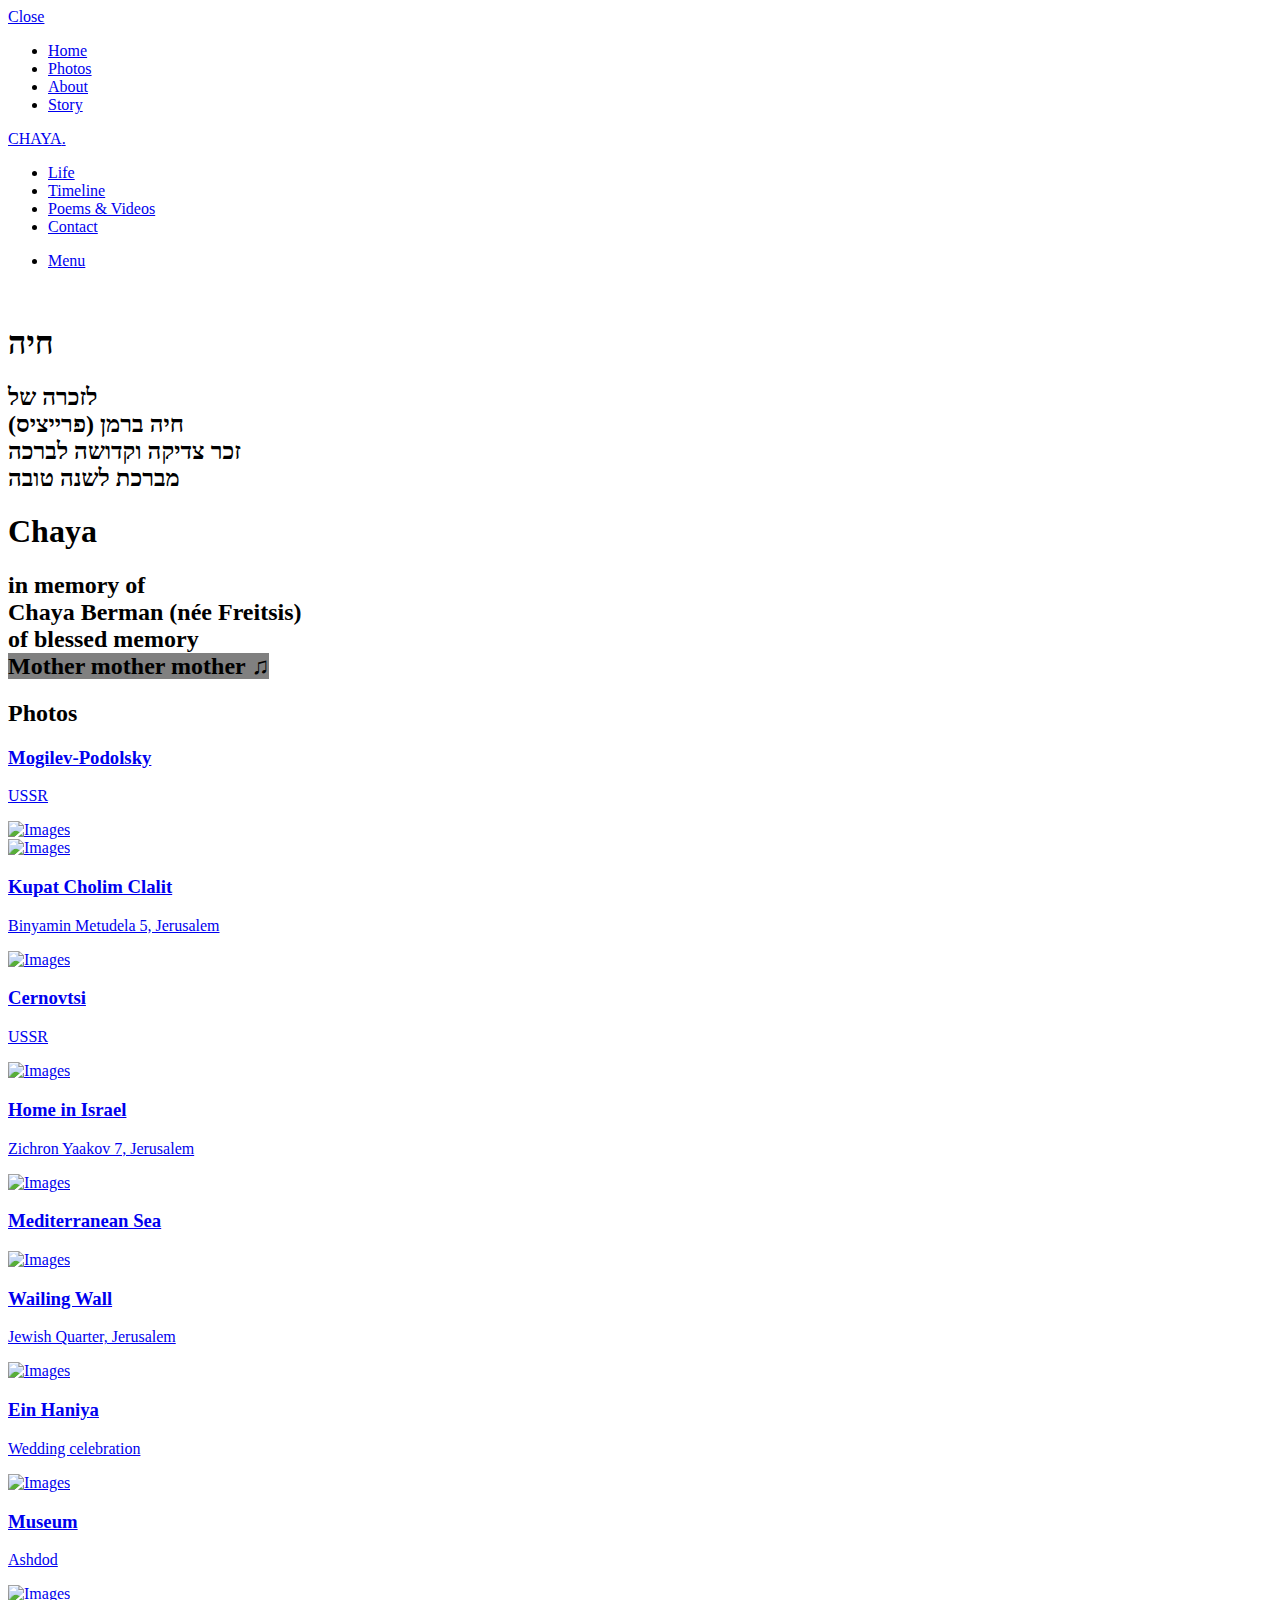
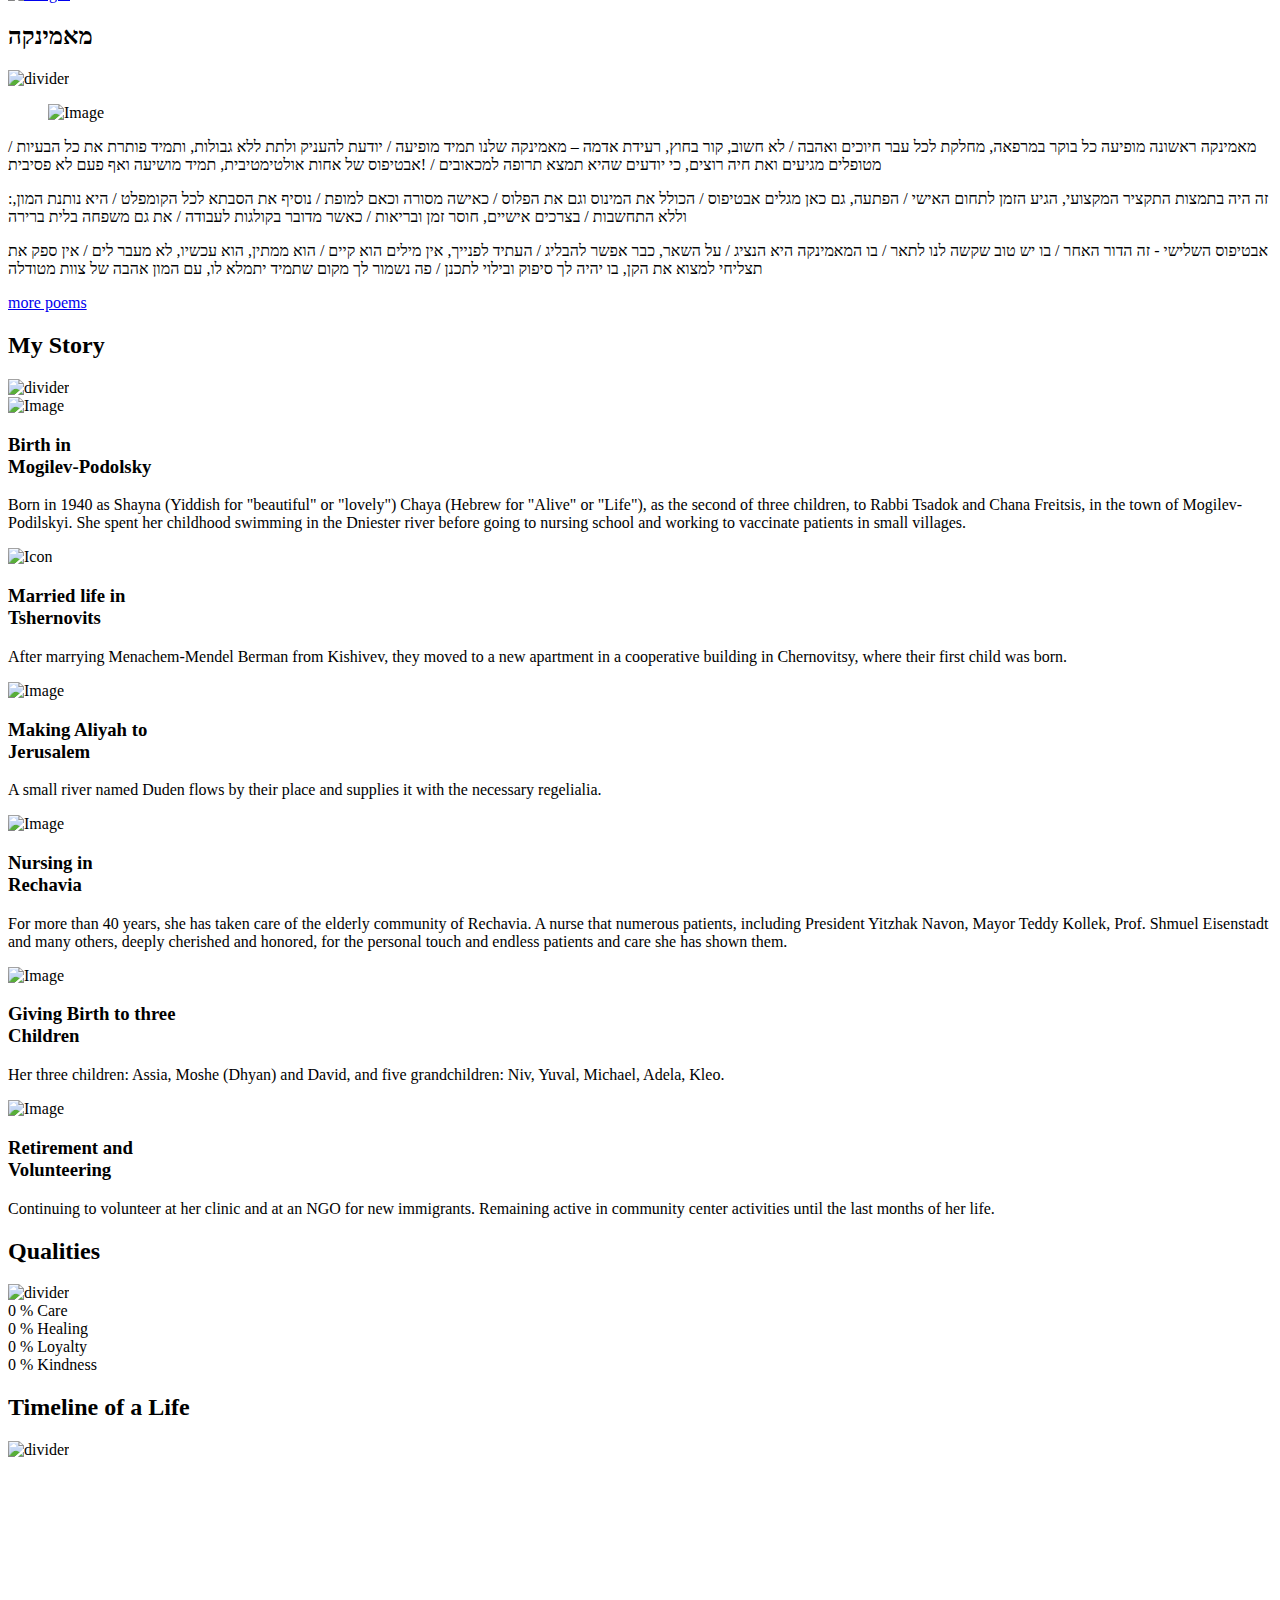
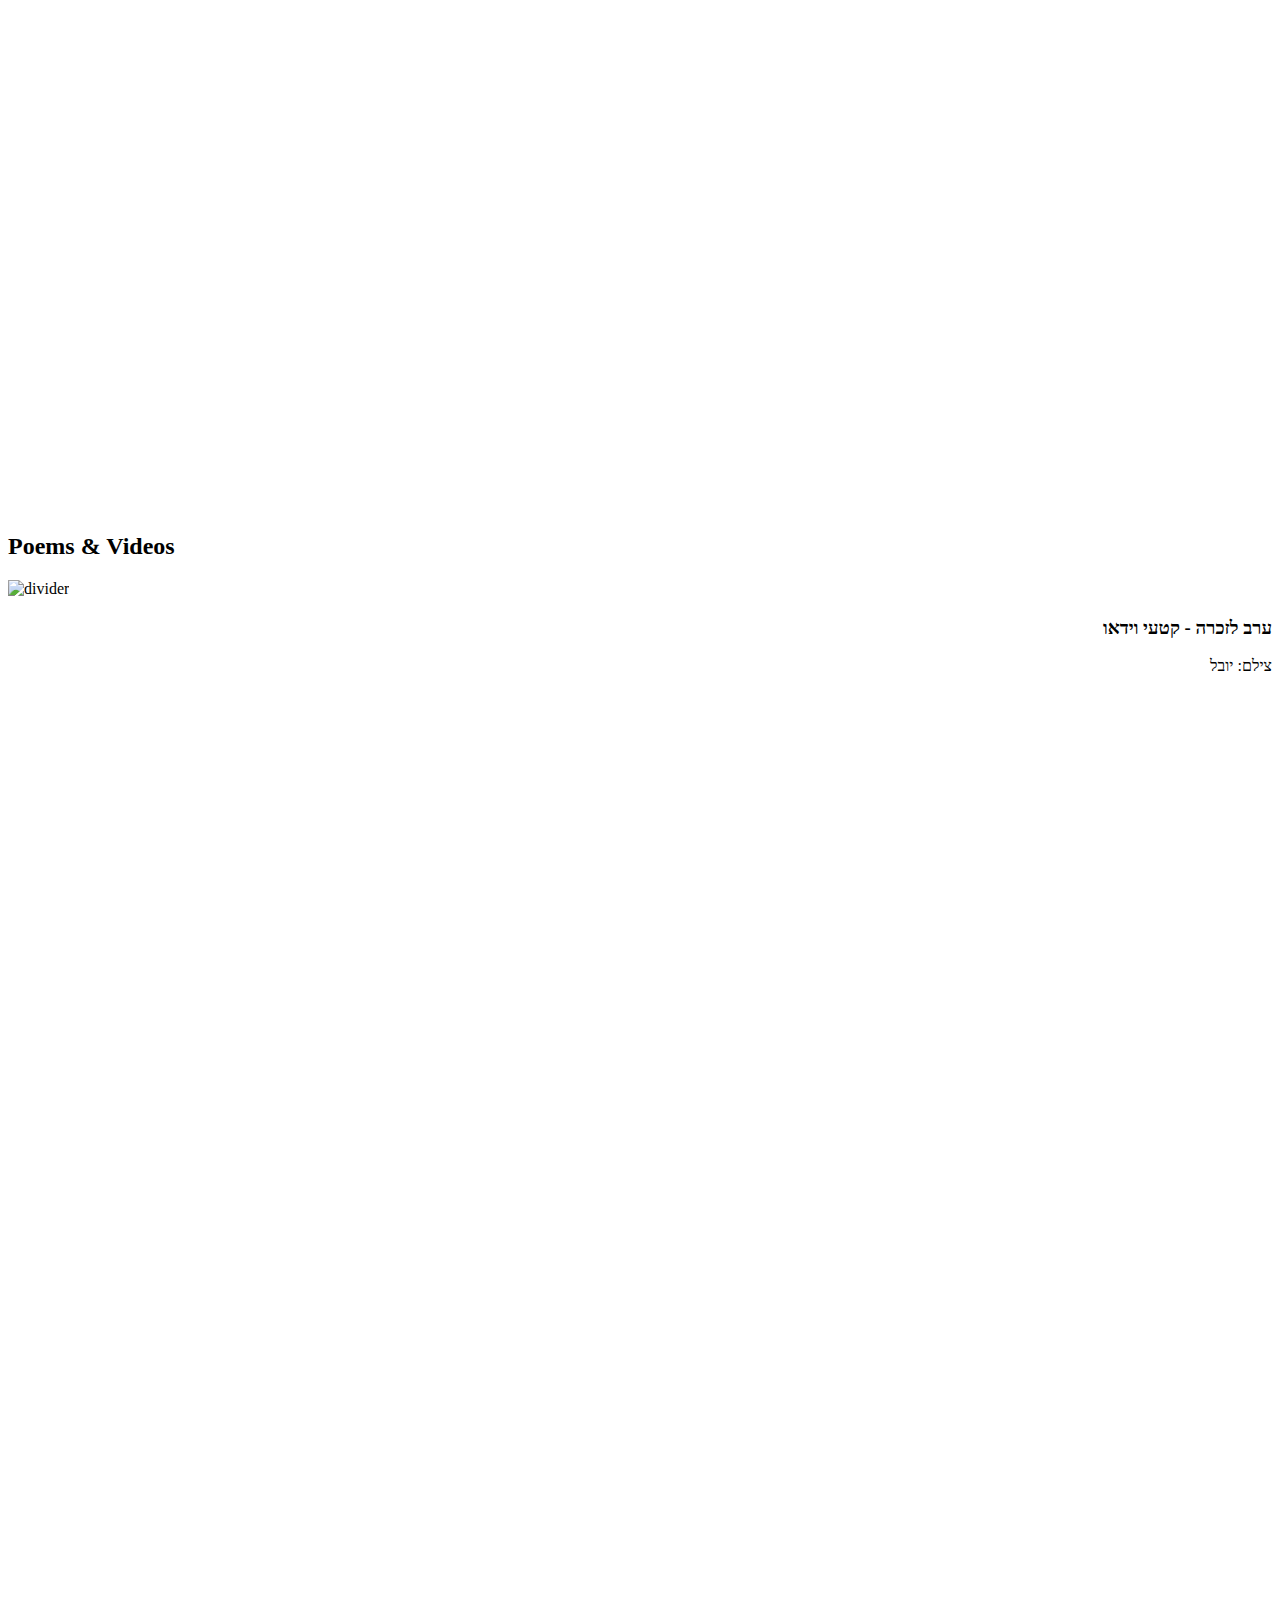
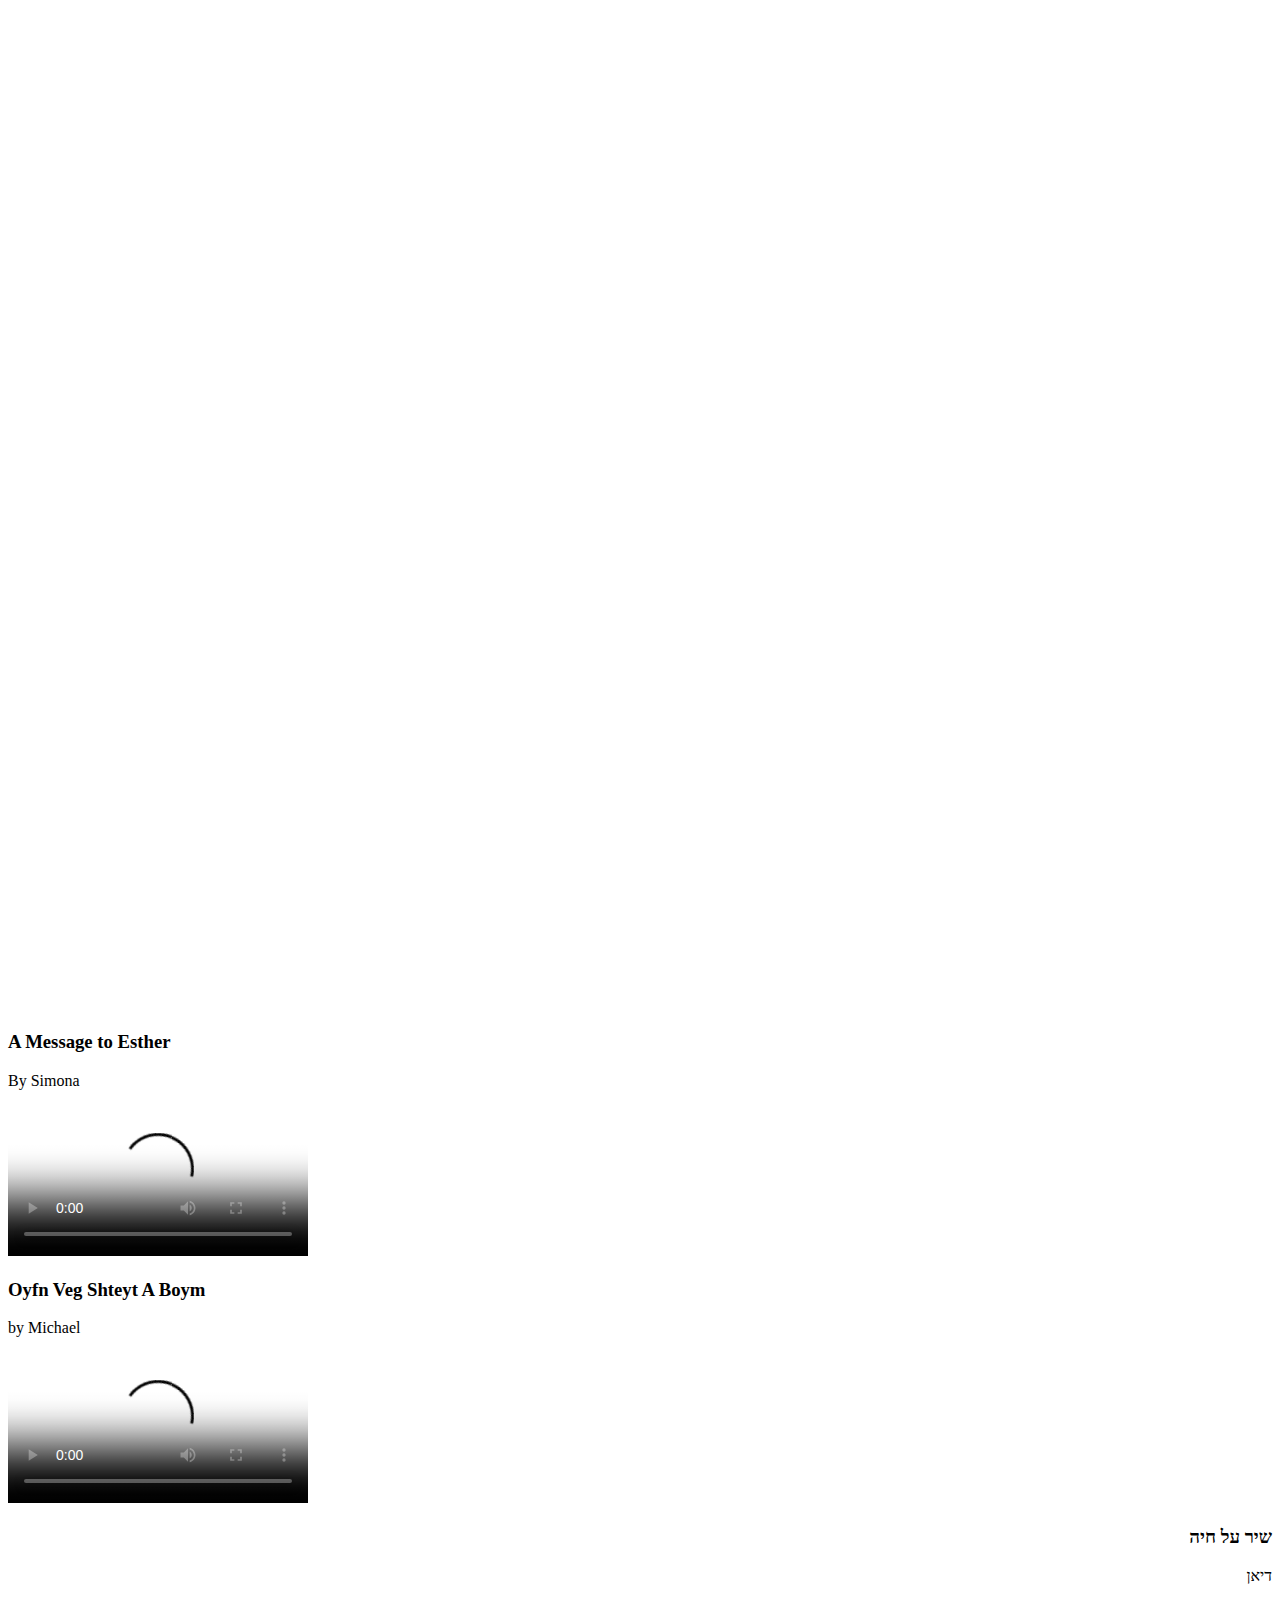
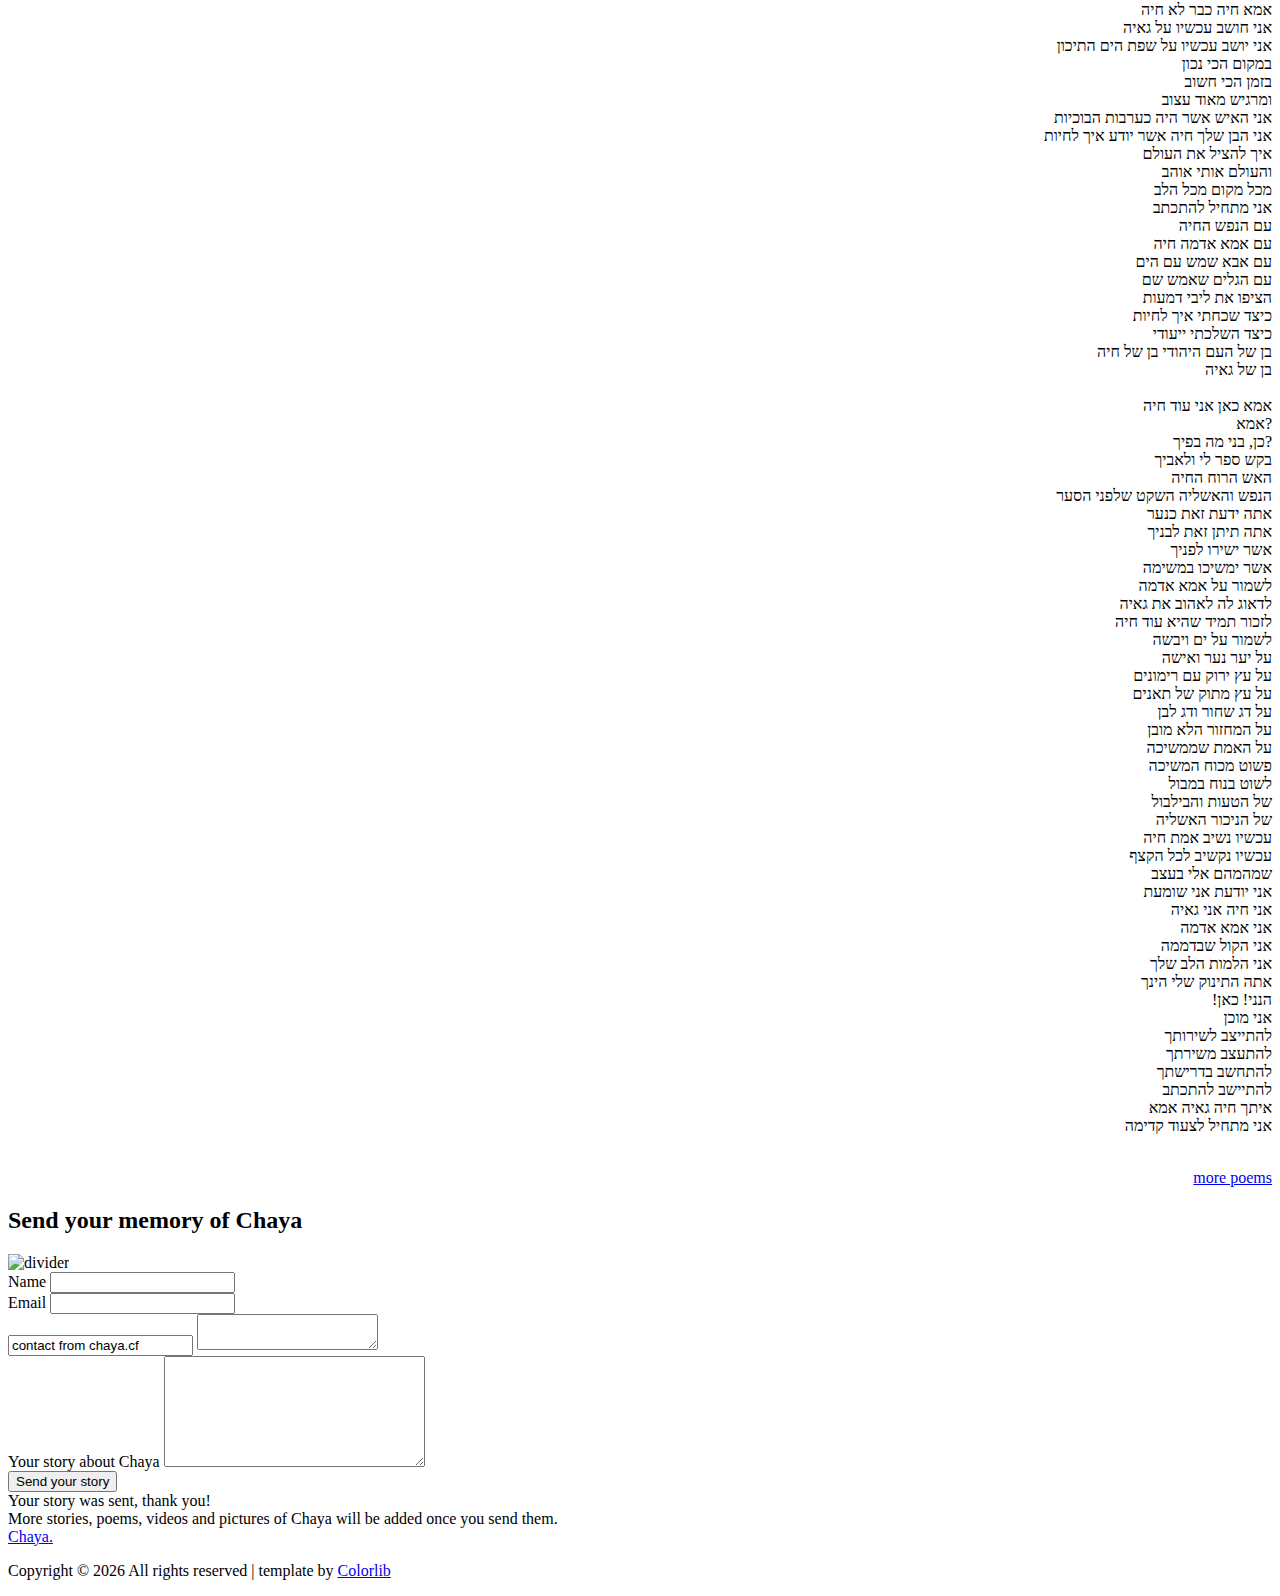
==== index.html @ 234d4832 "upload index" ====
<!doctype html>
<html lang="en">
  <head>
    <title>Chaya Berman (née Freitsis) of blessed memory</title>
    <meta charset="utf-8">
    <meta name="viewport" content="width=device-width, initial-scale=1, shrink-to-fit=no">

    <meta name="description" content="">
    <meta name="keywords" content="html, css, javascript, jquery">
    <meta name="author" content="">

    <link rel="stylesheet" href="css/vendor/icomoon/style.css">
    <link rel="stylesheet" href="css/vendor/owl.carousel.min.css">
    <link rel="stylesheet" href="css/vendor/animate.min.css">
    <link rel="stylesheet" href="css/vendor/aos.css">
    <link rel="stylesheet" href="css/vendor/bootstrap.min.css">
    <link rel="stylesheet" href="css/vendor/jquery.fancybox.min.css">
    

    <!-- Theme Style -->
    <link rel="stylesheet" href="css/style.css">
    <link href='https://cdn.knightlab.com/libs/soundcite/latest/css/player.css' rel='stylesheet' type='text/css'><script type='text/javascript' src='https://cdn.knightlab.com/libs/soundcite/latest/js/soundcite.min.js'></script>
  </head>
  <body data-spy="scroll" data-target=".site-nav-target" data-offset="200">

    <nav class="unslate_co--site-mobile-menu">
      <div class="close-wrap d-flex">
        <a href="#" class="d-flex ml-auto js-menu-toggle">
          <span class="close-label">Close</span>
          <div class="close-times">
            <span class="bar1"></span>
            <span class="bar2"></span>
          </div>
        </a>
      </div>
      <div class="site-mobile-inner"></div>
    </nav>


    <div class="unslate_co--site-wrap">

      <div class="unslate_co--site-inner">

        <div class="lines-wrap">
          <div class="lines-inner">
            <div class="lines"></div>
          </div>
        </div>
        <!-- END lines -->
      
      <nav class="unslate_co--site-nav site-nav-target">

        <div class="container">
        
          <div class="row align-items-center justify-content-between text-left">
            <div class="col-md-5 text-right">
              <ul class="site-nav-ul js-clone-nav text-left d-none d-lg-inline-block">
                <li class="has-children">
                  <a href="#home-section" class="nav-link">Home</a>
                  <!--<ul class="dropdown">
                    <li>
                      <a href="index.html">Hero Image BG</a>
                    </li>
                    <li>
                      <a href="index-video.html">Video BG</a>
                    </li>
                    <li>
                      <a href="index-hero-slider.html">Hero Slider</a>
                    </li>
                    <li>
                      <a href="index-sidebar-menu.html">Sidebar Menu</a>
                    </li>
                    <li>
                      <a href="index-right-menu.html">Right Menu</a>
                    </li>
                  </ul>-->
                </li>
                <li><a href="#portfolio-section" class="nav-link">Photos</a></li>
                <li><a href="#about-section" class="nav-link">About</a></li>
                <li><a href="#services-section" class="nav-link">Story</a></li>
              </ul>
            </div>
            <div class="site-logo pos-absolute">
              <a href="index.html" class="unslate_co--site-logo">CHAYA<span>.</span></a>
            </div>
            <div class="col-md-5 text-right text-lg-left">
              <ul class="site-nav-ul js-clone-nav text-left d-none d-lg-inline-block">
                <li><a href="#skills-section" class="nav-link">Life</a></li>
                <li><a href="#timeline-section" class="nav-link">Timeline</a></li>
                <li><a href="#journal-section" class="nav-link">Poems & Videos</a></li>
                <li><a href="#contact-section" class="nav-link">Contact</a></li>
              </ul>

              <ul class="site-nav-ul-none-onepage text-right d-inline-block d-lg-none">
                <li><a href="#" class="js-menu-toggle">Menu</a></li>
              </ul>

            </div>
          </div>
        </div>

      </nav>
      <!-- END nav -->

      <div class="cover-v1 jarallax" style="background-image: url('images/cover_bg_2.jpg');" id="home-section">
        <div class="container">
          <div class="row align-items-center">  
            <div class="col-md-7 mx-auto text-center">
              <br>
              <h1 class="heading gsap-reveal-hero">חיה</h1>
              <h2 class="subheading gsap-reveal-hero">לזכרה של<br>חיה ברמן (פרייציס)<br>זכר צדיקה וקדושה לברכה<br><span class="soundcite" data-url="https://chaya.cf/greeting.mp3" data-start="4000" data-end="9000" data-plays="1">מברכת לשנה טובה</span></h2>		    
              <h1 class="heading gsap-reveal-hero">Chaya</h1>
              <h2 class="subheading gsap-reveal-hero">in memory of<br>Chaya Berman (née Freitsis)<br>of blessed memory<br><span class="soundcite" data-url="https://chaya.cf/mother.mp3" data-start="135000" data-end="276000" data-plays="1" style="background: grey;">Mother mother mother ♫</span></h2>
            </div>
          </div>
        </div>


        <!-- <a href="#portfolio-section" class="mouse-wrap smoothscroll">
          <span class="mouse">
            <span class="scroll"></span>
          </span>
          <span class="mouse-label">Scroll</span>
        </a> -->

      </div>
      <!-- END .cover-v1 -->


      <div class="unslate_co--section" id="portfolio-section">
        <div class="container">
          
          
          <div class="relative"><div class="loader-portfolio-wrap"><div class="loader-portfolio"></div></div> </div>
          <div id="portfolio-single-holder"></div>

          <div class="portfolio-wrapper">

            <div class="d-flex align-items-center mb-4 gsap-reveal gsap-reveal-filter">
              <h2 class="mr-auto heading-h2"><span class="gsap-reveal">Photos</span></h2>

              <!-- <a href="#" class="text-white js-filter d-inline-block d-lg-none">Filter</a>
              
              <div class="filter-wrap">
                <div class="filter ml-auto" id="filters">
                  <a href="#" class="active" data-filter="*">All</a>
                  <a href="#" data-filter=".web">Web</a>
                  <a href="#" data-filter=".branding">Branding</a>
                  <a href="#" data-filter=".illustration">Illustration</a>
                  <a href="#" data-filter=".packaging">Packaging</a>
                </div>
              </div> -->
            </div>


            
            <div id="posts" class="row gutter-isotope-item">
              <div class="item web branding col-sm-6 col-md-6 col-lg-4 isotope-mb-2">
                <a href="images/work_1_md.jpg" class="portfolio-item isotope-item gsap-reveal-img" data-fancybox="gallery" data-caption="Birthplace on the Dniester river">
                    <div class="overlay">
                      <span class="wrap-icon icon-link2"></span>
                      <div class="portfolio-item-content">
                        <h3>Mogilev-Podolsky</h3>
                        <p>USSR</p>
                      </div>
                    </div>
                    <img src="images/work_1_md.jpg" class="lazyload  img-fluid" alt="Images" />
                  </a>
              </div>
              <div class="item branding packaging illustration col-sm-6 col-md-6 col-lg-4 isotope-mb-2 ">
                <!--<a href="images/work_2_md.jpg" class="portfolio-item isotope-item gsap-reveal-img" data-fancybox="gallery" data-caption="Home for 50 years">-->
		<a href="images/memorial.jpg" class="portfolio-item isotope-item gsap-reveal-img" data-fancybox="gallery" data-caption="ערב לזכרה">	
                    <div class="overlay">
                      <span class="wrap-icon icon-link2"></span>
                      <!--<div class="portfolio-item-content">
                        <h3>Jerusalem</h3>
                        <p>Israel</p>
                      </div>-->
                    </div>
                    <!--<img src="images/work_2_md.jpg" class="lazyload  img-fluid" alt="Images" />-->
		   <img src="images/memorial.jpg" class="lazyload  img-fluid" alt="Images" />	
                  </a>
              </div>

              <div class="item branding packaging col-sm-6 col-md-6 col-lg-4 isotope-mb-2">
                <a href="images/work_3_md.jpg" class="portfolio-item isotope-item gsap-reveal-img" data-fancybox="gallery" data-caption="Workplace of 40 years">
                    <div class="overlay">
                      <span class="wrap-icon icon-link2"></span>
                      <div class="portfolio-item-content">
                        <h3>Kupat Cholim Clalit</h3>
                        <p>Binyamin Metudela 5, Jerusalem</p>
                      </div>
                    </div>
                    <img src="images/work_3_md.jpg" class="lazyload  img-fluid" alt="Images" />
                  </a>
              </div>

              <div class="item web packaging col-sm-6 col-md-6 col-lg-4 isotope-mb-2">

                <a href="images/work_4_full.jpg" class="portfolio-item isotope-item gsap-reveal-img" data-fancybox="gallery" data-caption="Today in Ukraine">
                    <div class="overlay">
                      <span class="wrap-icon icon-photo2"></span>
                      <div class="portfolio-item-content">
                        <h3>Cernovtsi</h3>
                        <p>USSR</p>
                      </div>
                    </div>
                    <img src="images/work_4_full.jpg" class="lazyload  img-fluid" alt="Images" />
                  </a>

              </div>

              <div class="item illustration packaging col-sm-6 col-md-6 col-lg-4 isotope-mb-2">
                <a href="images/work_5_md.jpg" class="portfolio-item isotope-item gsap-reveal-img" data-fancybox="gallery" data-caption="Jerusalem Home">
                    <div class="overlay">
                      <span class="wrap-icon icon-photo2"></span>
                      <div class="portfolio-item-content">
                        <h3>Home in Israel</h3>
                        <p>Zichron Yaakov 7, Jerusalem</p>
                      </div>
                    </div>
                    <img src="images/work_5_md.jpg" class="lazyload  img-fluid" alt="Images" />
                  </a>
              </div>

              <div class="item web branding col-sm-6 col-md-6 col-lg-4 isotope-mb-2">
                <a href="images/work_6_md.jpg" class="portfolio-item item-portrait isotope-item gsap-reveal-img " data-fancybox="gallery" data-caption="On a boat at sea">
                    <div class="overlay">
                      <span class="wrap-icon icon-link2"></span>
                      <div class="portfolio-item-content">
                        <h3>Mediterranean Sea</h3>
                        <p></p>
                      </div>
                    </div>
                    <img src="images/work_6_md.jpg" class="lazyload  img-fluid" alt="Images" />
                  </a>
              </div>

              <div class="item branding packaging col-sm-6 col-md-6 col-lg-4 isotope-mb-2">
                <a href="images/work_7_a_md.jpg" class="portfolio-item item-portrait isotope-item gsap-reveal-img " data-fancybox="gallery" data-caption="Praying">
                    <div class="overlay">
                      <span class="wrap-icon icon-photo2"></span>
                      <div class="portfolio-item-content">
                        <h3>Wailing Wall</h3>
                        <p>Jewish Quarter, Jerusalem</p>
                      </div>
                    </div>
                    <img src="images/work_7_a_md.jpg" class="lazyload  img-fluid" alt="Images" />
                  </a>
              </div>

              <div class="item web branding col-sm-6 col-md-6 col-lg-4 isotope-mb-2">
                <a href="https://youtu.be/r1hmYWEbfSs?t=467" class="portfolio-item isotope-item gsap-reveal-img" data-fancybox="gallery" data-caption="Holy Land Caravan">
                    <div class="overlay">
                      <span class="wrap-icon icon-play_circle_filled"></span>
                      <div class="portfolio-item-content">
                        <h3>Ein Haniya</h3>
                        <p>Wedding celebration</p>
                      </div>
                    </div>
                    <img src="images/work_8_md.jpg" class="lazyload  img-fluid" alt="Images" />
                  </a>
              </div>

              <div class="item web illustration col-sm-6 col-md-6 col-lg-4 isotope-mb-2">
                <a href="images/work_9_a_md.jpg" class="portfolio-item isotope-item gsap-reveal-img" data-fancybox="gallery" data-caption="Community center trip">
                    <div class="overlay">
                      <span class="wrap-icon icon-photo2"></span>
                      <div class="portfolio-item-content">
                        <h3>Museum</h3>
                        <p>Ashdod</p>
                      </div>
                    </div>
                    <img src="images/work_9_a_md.jpg" class="lazyload  img-fluid" alt="Images" />
                  </a>
              </div>

            </div>
            
          </div>


        </div>
      </div>


      <!--<div class="unslate_co--section">
        <div class="container">
          <div class="owl-carousel logo-slider">
            <div class="logo-v1 gsap-reveal">
              <img src="images/logo-google.png" alt="Image" class="img-fluid">
            </div>
            <div class="logo-v1 gsap-reveal">
              <img src="images/logo-puma.png" alt="Image" class="img-fluid">
            </div>
            <div class="logo-v1 gsap-reveal">
              <img src="images/logo-paypal.png" alt="Image" class="img-fluid">
            </div>
            <div class="logo-v1 gsap-reveal">
              <img src="images/logo-adobe.png" alt="Image" class="img-fluid">
            </div>
          </div>
        </div>
      </div>-->


      <div class="unslate_co--section" id="about-section">
        <div class="container">
          
          <div class="section-heading-wrap text-center mb-5">
            <h2 class="heading-h2 text-center divider"><span class="gsap-reveal">מאמינקה</span></h2>
            <span class="gsap-reveal">
            <img src="images/divider.png" alt="divider" width="76">
            </span>
          </div>
          

          <div class="row mt-5 justify-content-between">
            <div class="col-lg-7 mb-5 mb-lg-0">
              <figure class="dotted-bg gsap-reveal-img ">
                <img src="images/Nurse.jpg" alt="Image" class="img-fluid">
              </figure>
            </div>
            <div class="col-lg-4 pr-lg-5">
              <!--<h3 class="mb-4 heading-h3"><span class="gsap-reveal">מאמינקה</span></h3>-->
              <p class="lead gsap-reveal">מאמינקה

ראשונה מופיעה כל בוקר במרפאה, מחלקת לכל עבר חיוכים ואהבה
/
לא חשוב, קור בחוץ, רעידת אדמה – מאמינקה שלנו תמיד מופיעה
/
יודעת להעניק ולתת ללא גבולות, ותמיד פותרת את כל הבעיות
/
מטופלים מגיעים ואת חיה רוצים, כי יודעים שהיא תמצא תרופה למכאובים
/
!אבטיפוס של אחות אולטימטיבית, תמיד מושיעה ואף פעם לא פסיבית
</p>
              <p class="mb-4 gsap-reveal">
		      
		      
		      
:זה היה בתמצות התקציר המקצועי, הגיע הזמן לתחום האישי
/
הפתעה, גם כאן מגלים אבטיפוס
/
הכולל את המינוס וגם את הפלוס
/
כאישה מסורה וכאם למופת
/
נוסיף את הסבתא לכל הקומפלט
/
היא נותנת המון, וללא התחשבות
/
בצרכים אישיים, חוסר זמן ובריאות
/
כאשר מדובר בקולגות לעבודה
/
את גם משפחה בלית ברירה
</p>
              <p class="mb-4 gsap-reveal">

אבטיפוס השלישי - זה הדור האחר
/
בו יש טוב שקשה לנו לתאר
/
בו המאמינקה היא הנציג
/
על השאר, כבר אפשר להבליג
/
העתיד לפנייך, אין מילים הוא קיים
/
הוא ממתין, הוא עכשיו, לא מעבר לים
/
אין ספק את תצליחי למצוא את הקן, בו יהיה לך סיפוק ובילוי לתכנן
/		      
פה נשמור לך מקום שתמיד יתמלא לו, עם המון אהבה של צוות מטודלה</p>		    
              <p class="gsap-reveal"><a href="#journal-section" class="btn btn-outline-pill btn-custom-light">more poems</a></p>
            </div>
          </div>
        </div>
      </div>

      <div class="unslate_co--section" id="services-section">
        <div class="container">

          <div class="section-heading-wrap text-center mb-5">
            <h2 class="heading-h2 text-center divider"><span class="gsap-reveal">My Story</span></h2>
            <span class="gsap-reveal"><img src="images/divider.png" alt="divider" width="76"></span>
          </div>

          <div class="row gutter-v3">
            <div class="col-md-6 col-lg-4 mb-4">
              <div class="feature-v1" data-aos="fade-up" data-aos-delay="0">
                <div class="wrap-icon mb-3">
                  <img src="images/svg/001-options.svg" alt="Image" width="45">
                </div>
                <h3>Birth in <br> Mogilev-Podolsky</h3>
                <p>Born in 1940 as Shayna (Yiddish for "beautiful" or "lovely") Chaya (Hebrew for "Alive" or "Life"), as the second of three children, to Rabbi Tsadok and Chana Freitsis, in the town of Mogilev-Podilskyi. She spent her childhood swimming in the Dniester river before going to nursing school and working to vaccinate patients in small villages.</p>
              </div> 
            </div>
            <div class="col-md-6 col-lg-4 mb-4">
              <div class="feature-v1" data-aos="fade-up" data-aos-delay="100">
                <div class="wrap-icon mb-3">
                  <img src="images/svg/002-chat.svg" alt="Icon" width="45">
                </div>
                <h3>Married life in <br> Tshernovits</h3>
                <p>After marrying Menachem-Mendel Berman from Kishivev, they moved to a new apartment in a cooperative building in Chernovitsy, where their first child was born.</p>
              </div> 
            </div>
            <div class="col-md-6 col-lg-4 mb-4">
              <div class="feature-v1" data-aos="fade-up" data-aos-delay="200">
                <div class="wrap-icon mb-3">
                  <img src="images/svg/003-contact-book.svg" alt="Image" class="img-fluid" width="45">
                </div>
                <h3>Making Aliyah to <br> Jerusalem</h3>
                <p>A small river named Duden flows by their place and supplies it with the necessary regelialia. </p>
              </div> 
            </div>

            <div class="col-md-6 col-lg-4 mb-4">
              <div class="feature-v1" data-aos="fade-up" data-aos-delay="0">
                <div class="wrap-icon mb-3">
                  <img src="images/svg/004-percentage.svg" alt="Image" width="45">
                </div>
                <h3>Nursing in <br> Rechavia</h3>
                <p>For more than 40 years, she has taken care of the elderly community of Rechavia. A nurse that numerous patients, including President Yitzhak Navon, Mayor Teddy Kollek, Prof. Shmuel Eisenstadt and many others, deeply cherished and honored, for the personal touch and endless patients and care she has shown them.</p>
              </div> 
            </div>
            <div class="col-md-6 col-lg-4 mb-4">
              <div class="feature-v1" data-aos="fade-up" data-aos-delay="100">
                <div class="wrap-icon mb-3">
                  <img src="images/svg/006-goal.svg" alt="Image" width="45">
                </div>
                <h3>Giving Birth to three <br> Children</h3>
                <p>Her three children: Assia, Moshe (Dhyan) and David, and five grandchildren: Niv, Yuval, Michael, Adela, Kleo.</p>
              </div> 
            </div>
            <div class="col-md-6 col-lg-4 mb-4">
              <div class="feature-v1" data-aos="fade-up" data-aos-delay="200">
                <div class="wrap-icon mb-3">
                  <img src="images/svg/005-line-chart.svg" alt="Image" width="45">
                </div>
                <h3>Retirement and <br> Volunteering</h3>
                <p>Continuing to volunteer at her clinic and at an NGO for new immigrants. Remaining active in community center activities until the last months of her life.</p>
              </div> 
            </div>

          </div>
        </div>
      </div>

      <div class="unslate_co--section section-counter" id="skills-section">
        <div class="container">
          <div class="section-heading-wrap text-center mb-5">
            <h2 class="heading-h2 text-center divider"><span class="gsap-reveal">Qualities</span></h2>
            <span class="gsap-reveal"><img src="images/divider.png" alt="divider" width="76"></span>
          </div>


          <div class="row pt-5">
            <div class="col-6 col-sm-6 mb-5 mb-lg-0 col-md-6 col-lg-3" data-aos="fade-up" data-aos-delay="0">
              <div class="counter-v1 text-center">
                <span class="number-wrap">
                  <span class="number number-counter" data-number="100">0</span>
                  <span class="append-text">%</span>
                </span>
                <span class="counter-label">Care</span>
              </div>
            </div>
            <div class="col-6 col-sm-6 mb-5 mb-lg-0 col-md-6 col-lg-3" data-aos="fade-up" data-aos-delay="100">
              <div class="counter-v1 text-center">
                <span class="number-wrap">
                  <span class="number number-counter" data-number="100">0</span>
                  <span class="append-text">%</span>
                </span>
                <span class="counter-label">Healing</span>
              </div>
            </div>
            <div class="col-6 col-sm-6 mb-5 mb-lg-0 col-md-6 col-lg-3" data-aos="fade-up" data-aos-delay="200">
              <div class="counter-v1 text-center">
                <span class="number-wrap">
                  <span class="number number-counter" data-number="100">0</span>
                  <span class="append-text">%</span>
                </span>
                <span class="counter-label">Loyalty</span>
              </div>
            </div>
            <div class="col-6 col-sm-6 mb-5 mb-lg-0 col-md-6 col-lg-3" data-aos="fade-up" data-aos-delay="300">
              <div class="counter-v1 text-center">
                <span class="number-wrap">
                  <span class="number number-counter" data-number="100">0</span>
                  <span class="append-text">%</span>
                </span>
                <span class="counter-label">Kindness</span>
              </div>
            </div>
          </div>
        </div>
      </div>
      <!-- END .counter -->

      <div class="unslate_co--section" id="timeline-section">
        <div class="container">
          <div class="section-heading-wrap text-center mb-5">
            <h2 class="heading-h2 text-center divider"><span class="gsap-reveal">Timeline of a Life</span></h2>
            <span class="gsap-reveal"><img src="images/divider.png" alt="divider" width="76"></span>
          </div>
        </div>
	      
	<iframe src='https://cdn.knightlab.com/libs/timeline3/latest/embed/index.html?source=1MFOfGdXVZecpk05MnkzFBOx_5VRBQZIUIR66-EOMUOU&font=Dancing-Ledger&lang=en&hash_bookmark=true&initial_zoom=0&height=650' width='100%' height='650' webkitallowfullscreen mozallowfullscreen allowfullscreen frameborder='0'></iframe>      
	      
<!--
        <div class="owl-carousel testimonial-slider" data-aos="fade-up">
          <div>
            <div class="testimonial-v1">
              <div class="testimonial-inner-bg">
                <span class="quote">&ldquo;</span>
                <blockquote>
                  Far far away, behind the word mountains, far from the countries Vokalia and Consonantia, there live the blind texts. Separated they live in Bookmarksgrove right at the coast of the Semantics, a large language ocean. A small river named Duden flows by their place and supplies it with the necessary regelialia. It is a paradisematic country, in which roasted parts of sentences fly into your mouth.
                </blockquote>
              </div>
              
              <div class="testimonial-author-info">
                <img src="images/person_man_1.jpg" alt="Image">
                <h3>Eric Ingram</h3>
                <span class="d-block position">Product Designer @facebook</span>
              </div>

            </div>
          </div>
          <div>
            <div class="testimonial-v1">
              <div class="testimonial-inner-bg">
                <span class="quote">&ldquo;</span>
                <blockquote>
                  Far far away, behind the word mountains, far from the countries Vokalia and Consonantia, there live the blind texts. Separated they live in Bookmarksgrove right at the coast of the Semantics, a large language ocean. A small river named Duden flows by their place and supplies it with the necessary regelialia. It is a paradisematic country, in which roasted parts of sentences fly into your mouth.
                </blockquote>
              </div>
              
              <div class="testimonial-author-info">
                <img src="images/person_man_2.jpg" alt="Image">
                <h3>Ryan Mullins</h3>
                <span class="d-block position">Product Designer @Shopify</span>
              </div>

            </div>
          </div>
          <div>
            <div class="testimonial-v1">
              <div class="testimonial-inner-bg">
                <span class="quote">&ldquo;</span>
                <blockquote>
                  Far far away, behind the word mountains, far from the countries Vokalia and Consonantia, there live the blind texts. Separated they live in Bookmarksgrove right at the coast of the Semantics, a large language ocean. A small river named Duden flows by their place and supplies it with the necessary regelialia. It is a paradisematic country, in which roasted parts of sentences fly into your mouth.
                </blockquote>
              </div>
              
              <div class="testimonial-author-info">
                <img src="images/person_woman_1.jpg" alt="Image">
                <h3>Erica Miller</h3>
                <span class="d-block position">Product Designer @Twitter</span>
              </div>

            </div>
          </div>
        </div>
-->
      </div>
      <!-- END testimonial -->

      <div class="unslate_co--section" id="journal-section">
        <div class="container">
          <div class="section-heading-wrap text-center mb-5">
            <h2 class="heading-h2 text-center divider"><span class="gsap-reveal">Poems & Videos</span></h2>
            <span class="gsap-reveal"><img src="images/divider.png" alt="divider" width="76"></span>
          </div>

		<div class="container">
			<div class="overlay" style="text-align: right;">
				<div class="portfolio-item-content">
            		<h3 style="/* text-align: right; */">ערב לזכרה - קטעי וידאו</h3>
        	        <p class="post-meta">צילם: יובל </p>
    			</div>
	        </div>
			<div class="wistia_responsive_padding" style="padding:56.25% 0 0 0;position:relative;"><div class="wistia_responsive_wrapper" style="height:100%;left:0;position:absolute;top:0;width:100%;"><iframe src="https://fast.wistia.net/embed/iframe/u069opfcor?videoFoam=true" title="ערב לזכרה Video" allow="autoplay; fullscreen" allowtransparency="true" frameborder="0" scrolling="no" class="wistia_embed" name="wistia_embed" msallowfullscreen width="100%" height="100%"></iframe></div></div>
			<script src="https://fast.wistia.net/assets/external/E-v1.js" async></script>
			<br>
			<div class="wistia_responsive_padding" style="padding:56.25% 0 0 0;position:relative;"><div class="wistia_responsive_wrapper" style="height:100%;left:0;position:absolute;top:0;width:100%;"><iframe src="https://fast.wistia.net/embed/iframe/kxe2aot9ir?videoFoam=true" title="VID20230117195205 Video" allow="autoplay; fullscreen" allowtransparency="true" frameborder="0" scrolling="no" class="wistia_embed" name="wistia_embed" msallowfullscreen width="100%" height="100%"></iframe></div></div>
<script src="https://fast.wistia.net/assets/external/E-v1.js" async></script>
			<br>
			<div class="wistia_responsive_padding" style="padding:56.25% 0 0 0;position:relative;"><div class="wistia_responsive_wrapper" style="height:100%;left:0;position:absolute;top:0;width:100%;"><iframe src="https://fast.wistia.net/embed/iframe/dc1jd0h8m4?videoFoam=true" title="VID20230117202230 Video" allow="autoplay; fullscreen" allowtransparency="true" frameborder="0" scrolling="no" class="wistia_embed" name="wistia_embed" msallowfullscreen width="100%" height="100%"></iframe></div></div>
<script src="https://fast.wistia.net/assets/external/E-v1.js" async></script>
			<br>
			<div class="wistia_responsive_padding" style="padding:56.25% 0 0 0;position:relative;"><div class="wistia_responsive_wrapper" style="height:100%;left:0;position:absolute;top:0;width:100%;"><iframe src="https://fast.wistia.net/embed/iframe/ai5zjhms7i?videoFoam=true" title="VID20230117201911 Video" allow="autoplay; fullscreen" allowtransparency="true" frameborder="0" scrolling="no" class="wistia_embed" name="wistia_embed" msallowfullscreen width="100%" height="100%"></iframe></div></div>
<script src="https://fast.wistia.net/assets/external/E-v1.js" async></script>
			<br>
			<div class="wistia_responsive_padding" style="padding:56.25% 0 0 0;position:relative;"><div class="wistia_responsive_wrapper" style="height:100%;left:0;position:absolute;top:0;width:100%;"><iframe src="https://fast.wistia.net/embed/iframe/8lhkh6kblv?videoFoam=true" title="VID20230117193627 Video" allow="autoplay; fullscreen" allowtransparency="true" frameborder="0" scrolling="no" class="wistia_embed" name="wistia_embed" msallowfullscreen width="100%" height="100%"></iframe></div></div>
<script src="https://fast.wistia.net/assets/external/E-v1.js" async></script>
			<br>
			<div class="wistia_responsive_padding" style="padding:56.25% 0 0 0;position:relative;"><div class="wistia_responsive_wrapper" style="height:100%;left:0;position:absolute;top:0;width:100%;"><iframe src="https://fast.wistia.net/embed/iframe/yhwexo8ax3?videoFoam=true" title="VID20230117201138 Video" allow="autoplay; fullscreen" allowtransparency="true" frameborder="0" scrolling="no" class="wistia_embed" name="wistia_embed" msallowfullscreen width="100%" height="100%"></iframe></div></div>
<script src="https://fast.wistia.net/assets/external/E-v1.js" async></script>
			<br>
			<div class="wistia_responsive_padding" style="padding:56.25% 0 0 0;position:relative;"><div class="wistia_responsive_wrapper" style="height:100%;left:0;position:absolute;top:0;width:100%;"><iframe src="https://fast.wistia.net/embed/iframe/81a8uolqd6?videoFoam=true" title="VID20230117203503 Video" allow="autoplay; fullscreen" allowtransparency="true" frameborder="0" scrolling="no" class="wistia_embed" name="wistia_embed" msallowfullscreen width="100%" height="100%"></iframe></div></div>
<script src="https://fast.wistia.net/assets/external/E-v1.js" async></script>
			<br><br>
			
		</div>
          
          <div class="row gutter-v4 align-items-stretch">
<!--            <div class="col-sm-6 col-md-6 col-lg-8 blog-post-entry" data-aos="fade-up" data-aos-delay="0">

              <a href="blog-single.html" class="grid-item blog-item w-100 h-100">
                <div class="overlay">
                  <div class="portfolio-item-content">
                    <h3>A Life of Care</h3>
                    <p class="post-meta">by Dhyan <span class="small">&bullet;</span> read more</p>
                  </div>
                </div>
                <img src="images/post_1.jpg" class="lazyload" alt="Image" />
              </a>


            </div>-->
         <!--   <div class="col-sm-6 col-md-6 col-lg-4 blog-post-entry" data-aos="fade-up" data-aos-delay="100">
              <a href="blog-single.html" class="grid-item blog-item w-100 h-100">
                <div class="overlay">
                  <div class="portfolio-item-content">
                    <h3>A Life of Care</h3>
                    <p class="post-meta">by Dhyan <span class="small">&bullet;</span> read more</p>
                  </div>
                </div>
                <img src="images/post_2.jpg" class="lazyload" alt="Image" />
              </a>
            </div>-->


            <!--<div class="col-sm-6 col-md-6 col-lg-4 blog-post-entry" data-aos="fade-up" data-aos-delay="0">
              <a href="blog-single.html" class="grid-item blog-item w-100 h-100">
                <div class="overlay">
                  <div class="portfolio-item-content">
                    <h3>A Life of Care</h3>
                    <p class="post-meta">by Dhyan <span class="small">&bullet;</span> read more</p>
                  </div>
                </div>
                <img src="images/post_3.jpg" class="lazyload" alt="Image" />
              </a>
            </div>-->
		  
            		  
            <div class="col-sm-6 col-md-6 col-lg-4 blog-post-entry" data-aos="fade-up" data-aos-delay="100">
              <!--<a href="blog-single.html" class="grid-item blog-item w-100 h-100">-->
                <div class="overlay">
                  <div class="portfolio-item-content">
                    <h3>A Message to Esther</h3>
                    <p class="post-meta">By Simona <!--<span class="small">&bullet;</span> 5 mins read--></p>
                  </div>
                </div>
                <!--<img src="images/post_4.jpg" class="lazyload" alt="Image" />-->
				<video poster="images/greeting.png" controls>
				  <source src="images/greeting.mp4" type="video/mp4">
				</video>
              <!--</a>-->
            </div>

            <div class="col-sm-6 col-md-6 col-lg-4 blog-post-entry" data-aos="fade-up" data-aos-delay="200">
              
                <div class="overlay">
                  <div class="portfolio-item-content">
                    <h3>Oyfn Veg Shteyt A Boym</h3>
                    <p class="post-meta">by Michael</p>
                  </div>
                </div>
              
                <video poster="images/boym.png" controls>
                  <source src="images/boym.mp4" type="video/mp4">
                </video>
                
            </div>  
              

            <div class="col-sm-6 col-md-6 col-lg-4 blog-post-entry" data-aos="fade-up" data-aos-delay="200" style="text-align: right">
                <div class="overlay">
                  <div class="portfolio-item-content">
                    <h3>שיר על חיה</h3>
                    <p class="post-meta">דיאן</p>
                  </div>
                </div>
אמא חיה כבר לא חיה<br>אני חושב עכשיו על גאיה<br>אני יושב עכשיו על שפת הים התיכון<br>במקום הכי נכון<br>בזמן הכי חשוב<br>ומרגיש מאוד עצוב<br> אני האיש אשר היה כערבות הבוכיות<br>אני הבן שלך חיה אשר יודע איך לחיות<br> איך להציל את העולם<br>והעולם אותי אוהב<br> מכל מקום מכל הלב<br>אני מתחיל להתכתב<br> עם הנפש החיה<br>עם אמא אדמה חיה<br> עם אבא שמש עם הים<br>עם הגלים שאמש שם<br> הציפו את ליבי דמעות<br>כיצד שכחתי איך לחיות<br> כיצד השלכתי ייעודי<br>בן של העם היהודי
בן של חיה<br>בן של גאיה<br><br>אמא כאן אני עוד חיה<br>אמא?<br>כן, בני מה בפיך?<br> בקש ספר לי ולאביך<br>האש הרוח החיה<br> הנפש והאשליה
השקט שלפני הסער<br>אתה ידעת זאת כנער<br>אתה תיתן זאת לבניך<br> אשר ישירו לפניך<br>אשר ימשיכו במשימה<br> לשמור על אמא אדמה<br>לדאוג לה לאהוב את גאיה<br> לזכור תמיד שהיא עוד חיה<br>לשמור על ים ויבשה<br> על יער נער ואישה<br>על עץ ירוק עם רימונים<br> על עץ מתוק של תאנים<br>על דג שחור ודג לבן<br> על המחזור הלא מובן<br>על האמת שממשיכה<br> פשוט מכוח המשיכה<br>לשוט בנוח במבול<br>של הטעות והבילבול <br>של הניכור האשליה<br>עכשיו נשיב אמת חיה<br>עכשיו נקשיב לכל הקצף<br>שמהמהם אלי בעצב <br>אני יודעת אני שומעת<br>אני חיה אני גאיה<br>אני אמא אדמה<br>אני הקול שבדממה <br>אני הלמות הלב שלך<br>אתה התינוק שלי הינך<br>!הנני! כאן <br>אני מוכן<br>להתייצב לשירותך<br>להתעצב משירתך<br>להתחשב בדרישתך<br>להתיישב להתכתב<br>איתך חיה גאיה אמא<br>אני מתחיל לצעוד קדימה
                
                <br><br>
                <p class="gsap-reveal"><a href="https://allpoetry.com/16705262" target="_blank" class="btn btn-outline-pill btn-custom-light">more poems</a></p>                
            </div>
              
              
          </div>
        </div>
      </div>
      <!-- END blog posts -->


      <div class="unslate_co--section" id="contact-section">
        <div class="container">
          <div class="section-heading-wrap text-center mb-5">
            <h2 class="heading-h2 text-center divider"><span class="gsap-reveal">Send your memory of Chaya</span></h2>
            <span class="gsap-reveal"><img src="images/divider.png" alt="divider" width="76"></span>
          </div>


          <div class="row justify-content-between">
    
            <div class="col-md-6">
              <script type="text/javascript">var submitted=false;</script>
              <iframe name="hidden_iframe" id="hidden_iframe" style="display:none" onload="if(submitted){$('#fthx').html('<p>   Thank you, '+$('#fname').val()+' !</p>' ).removeClass('hid');$('#ftel').val('');$('#ftext').val('');$('#femail').val('');$('#fname').val('');}"></iframe> 
              <form class="form-outline-style-v1" id="storyForm" action="https://docs.google.com/forms/d/e/1FAIpQLScTGwUFFJ1QeljzWRIytdHF_SxFdpcYJrQ0HvlcxUYOGsqi1w/formResponse" method="POST" target="hidden_iframe" onsubmit="submitted=true;">
                <div class="form-group row mb-0">

                  <div class="col-lg-6 form-group gsap-reveal">
                    <label for="name">Name</label>
                    <input class="form-control" id="fname" required type="text" name="entry.2005620554">
                  </div>
                  <div class="col-lg-6 form-group gsap-reveal">
                    <label for="email">Email</label>
                    <input class="form-control" id="femail" required type="email" name="entry.1045781291">
                  </div>
                  <input id="ftel" class="hid" type="text" placeholder="tel" value="contact from chaya.cf" name="entry.1166974658">
                  <textarea id="pushToken" class="js-subscription-json hid" type="text" name="entry.1984977102"></textarea>    
                  <div class="col-lg-12 form-group gsap-reveal">
                    <label for="message">Your story about Chaya</label>
                    <textarea cols="30" rows="7" class="form-control" id="ftext" width="30" name="entry.839337160"></textarea>
                  </div>
                </div>
                <div class="form-group row gsap-reveal">
                    <div class="col-md-12 d-flex align-items-center">
                      <input type="submit" class="btn btn-outline-pill btn-custom-light mr-3" value="Send your story">
                      <span class="submitting"></span>
                    </div>
                  </div>
              </form>
              <div id="form-message-warning" class="mt-4"></div> 
              <div id="form-message-success">
                Your story was sent, thank you!
              </div>
              <div id="fthx"></div>

            </div>

            <div class="col-md-4">
                More stories, poems, videos and pictures of Chaya will be added once you send them.
             <!-- <div class="contact-info-v1">
                <div class="gsap-reveal d-block">
                  <span class="d-block contact-info-label">Email</span>
                  <a href="#" class="contact-info-val">chaya(at)memory.org</a>
                </div>
                <div class="gsap-reveal d-block">
                  <span class="d-block contact-info-label">Phone</span>
                  <a href="#" class="contact-info-val">+972 54 42</a>
                </div>
                <div class="gsap-reveal d-block">
                  <span class="d-block contact-info-label">Address</span>
                  <address class="contact-info-val">Romema <br> Jerusalem</address>
                </div>
              </div>-->
            </div>

          </div>
        </div>
      </div>
      </div> <!-- END .unslate_co-site-inner -->

      <footer class="unslate_co--footer unslate_co--section">
        <div class="container">
          <div class="row justify-content-center">
            <div class="col-md-7">
              
              <div class="footer-site-logo"><a href="#">Chaya<span>.</span></a></div>

<!--
              <ul class="footer-site-social">
                <li><a href="#">Facebook</a></li>
                <li><a href="#">Twitter</a></li>
                <li><a href="#">Instagram</a></li>
                <li><a href="#">Dribbble</a></li>
                <li><a href="#">Behance</a></li>
              </ul>
-->

              <p class="site-copyright">
                
                <!-- Link back to Colorlib can't be removed. Template is licensed under CC BY 3.0. -->
                Copyright &copy;
                <script>
                  document.write(new Date().getFullYear());
                </script> All rights reserved | template by <a href="https://colorlib.com" target="_blank">Colorlib</a>
                <!-- Link back to Colorlib can't be removed. Template is licensed under CC BY 3.0. -->
              
              </p>

            </div>
          </div>
        </div>
      </footer>

      
    </div>

    
    <!-- Loader -->
    <div id="unslate_co--overlayer"></div>
    <div class="site-loader-wrap">
      <div class="site-loader"></div>
    </div>

    <script src="js/scripts-dist.js"></script>
    <script src="js/main.js"></script>

  </body>
</html>
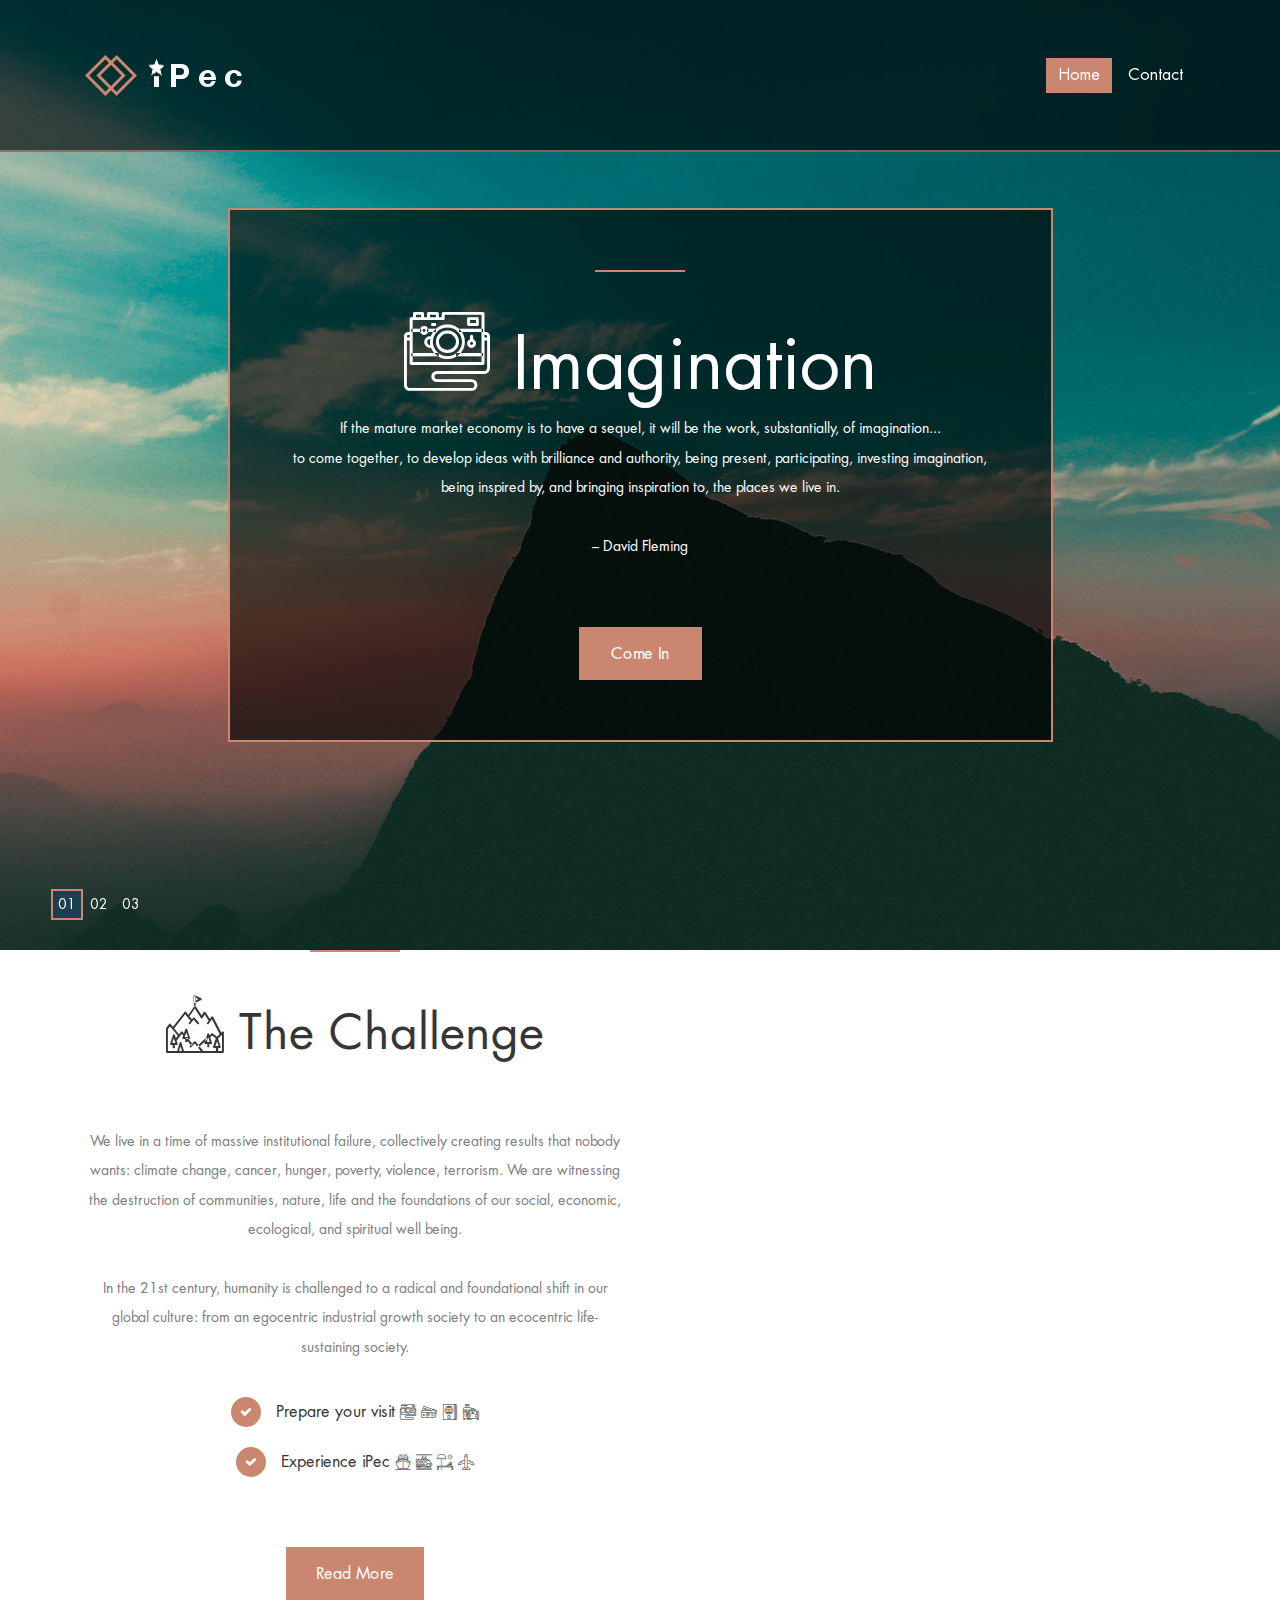
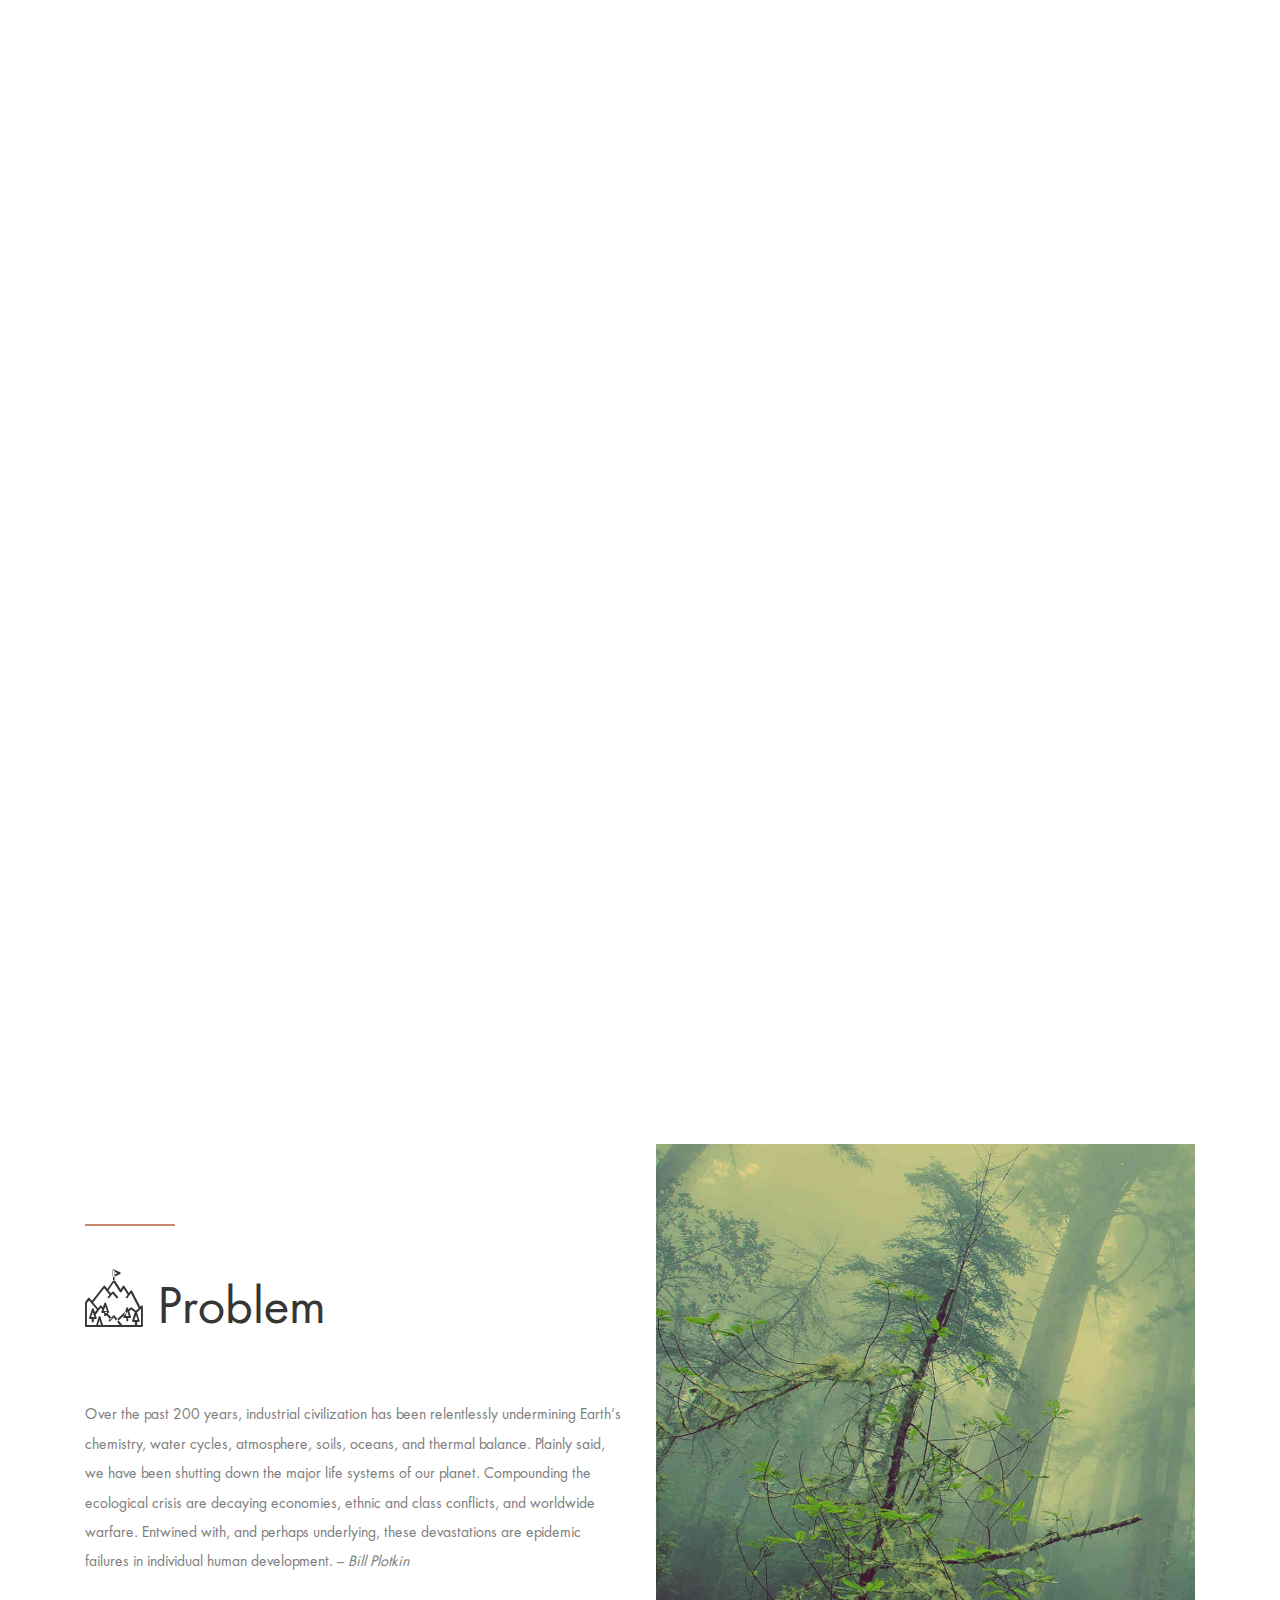
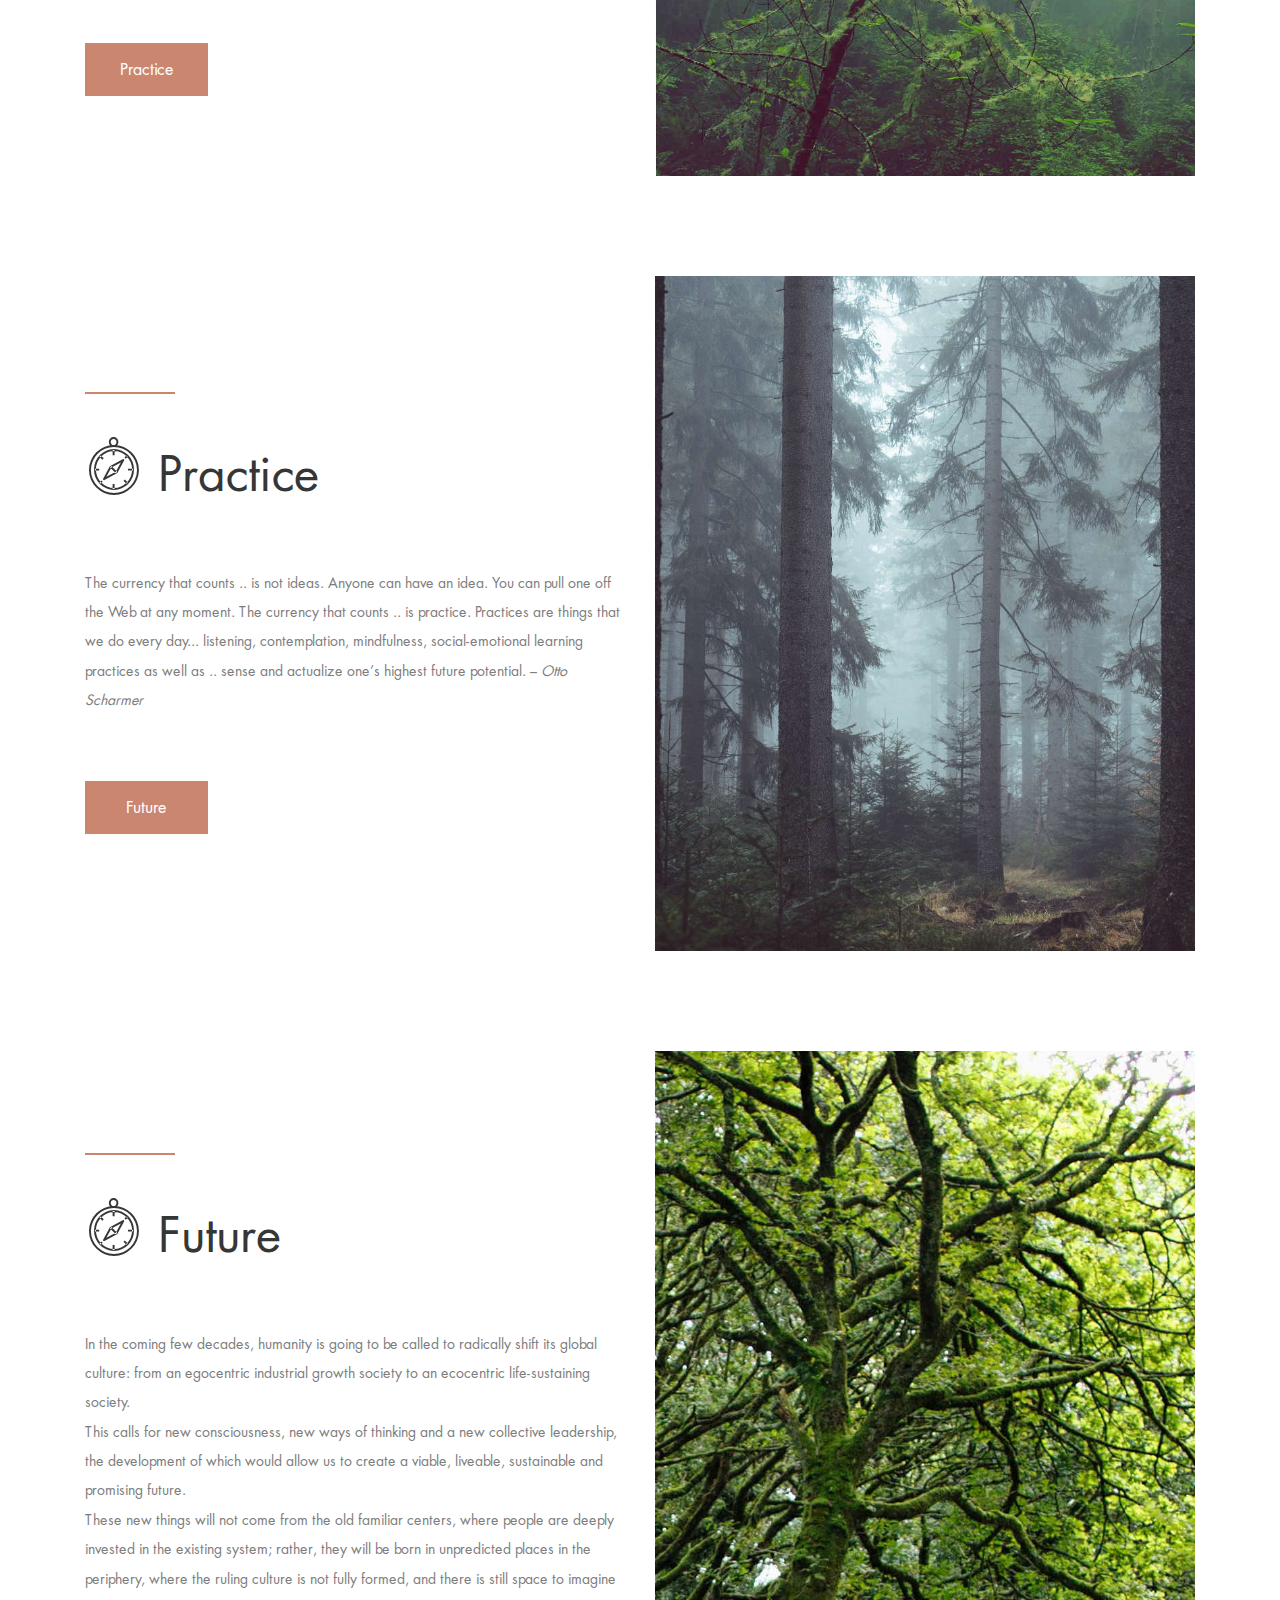
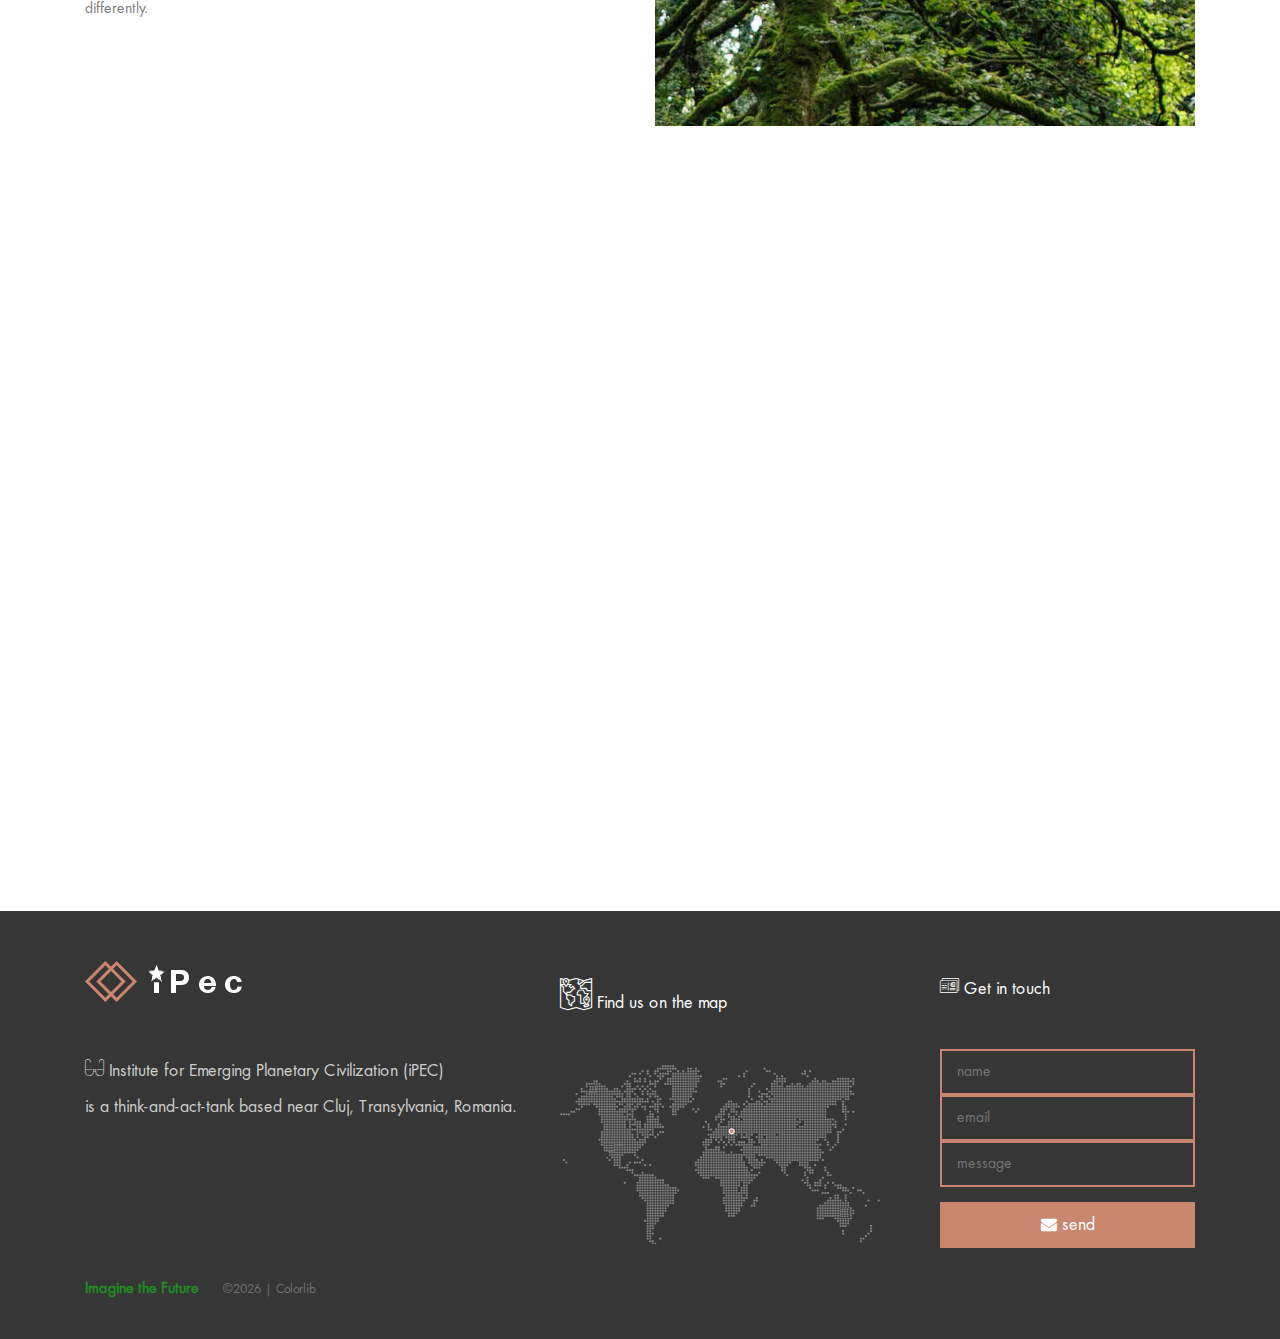
==== commit 0bbb8f3c: "add link to imagine the future" ====
--- a/index.html
+++ b/index.html
@@ -1,818 +1,639 @@
-<!doctype html>
+<!DOCTYPE html>
 <html lang="en">
-  <head>
-    <title>Chaya Berman (née Freitsis) of blessed memory</title>
-    <meta charset="utf-8">
+
+<head>
+    <meta charset="UTF-8">
+    <meta name="description" content="">
+    <meta http-equiv="X-UA-Compatible" content="IE=edge">
     <meta name="viewport" content="width=device-width, initial-scale=1, shrink-to-fit=no">
-
-    <meta name="description" content="">
-    <meta name="keywords" content="html, css, javascript, jquery">
-    <meta name="author" content="">
-
-    <link rel="stylesheet" href="css/vendor/icomoon/style.css">
-    <link rel="stylesheet" href="css/vendor/owl.carousel.min.css">
-    <link rel="stylesheet" href="css/vendor/animate.min.css">
-    <link rel="stylesheet" href="css/vendor/aos.css">
-    <link rel="stylesheet" href="css/vendor/bootstrap.min.css">
-    <link rel="stylesheet" href="css/vendor/jquery.fancybox.min.css">
+    <!-- The above 4 meta tags *must* come first in the head; any other head content must come *after* these tags -->
+
+    <!-- Title -->
+    <title>iPec – Prototyping Emerging Civilization</title>
+
+    <!-- Favicon -->
+    <link rel="icon" href="img/core-img/favicon.ico">
+    <link rel="apple-touch-icon" sizes="57x57" href="img/core-img/apple-icon-57x57.png">
+    <link rel="apple-touch-icon" sizes="60x60" href="img/core-img/apple-icon-60x60.png">
+    <link rel="apple-touch-icon" sizes="72x72" href="img/core-img/apple-icon-72x72.png">
+    <link rel="apple-touch-icon" sizes="76x76" href="img/core-img/apple-icon-76x76.png">
+    <link rel="apple-touch-icon" sizes="114x114" href="img/core-img/apple-icon-114x114.png">
+    <link rel="apple-touch-icon" sizes="120x120" href="img/core-img/apple-icon-120x120.png">
+    <link rel="apple-touch-icon" sizes="144x144" href="img/core-img/apple-icon-144x144.png">
+    <link rel="apple-touch-icon" sizes="152x152" href="img/core-img/apple-icon-152x152.png">
+    <link rel="apple-touch-icon" sizes="180x180" href="img/core-img/apple-icon-180x180.png">
+    <link rel="icon" type="image/png" sizes="192x192"  href="img/core-img/android-icon-192x192.png">
+    <link rel="icon" type="image/png" sizes="32x32" href="img/core-img/favicon-32x32.png">
+    <link rel="icon" type="image/png" sizes="96x96" href="img/core-img/favicon-96x96.png">
+    <link rel="icon" type="image/png" sizes="16x16" href="img/core-img/favicon-16x16.png">
+    <link rel="manifest" href="/manifest.json">
+    <meta name="msapplication-TileColor" content="#4B9539">
+    <meta name="msapplication-TileImage" content="img/core-img/ms-icon-144x144.png">
+    <meta name="theme-color" content="#4B9539">
+    <!-- Core Stylesheet -->
+    <link rel="stylesheet" href="style.css">
+</head>
+
+<body>
+    <!-- Preloader -->
+    <div class="preloader d-flex align-items-center justify-content-center">
+        <div class="cssload-container">
+            <div class="cssload-loading"><i></i><i></i><i></i><i></i></div>
+        </div>
+    </div>
+
+    <!-- ##### Header Area Start ##### -->
+    <header class="header-area">
+        <!-- Navbar Area -->
+        <div class="palatin-main-menu">
+            <div class="classy-nav-container breakpoint-off">
+                <div class="container">
+                    <!-- Menu -->
+                    <nav class="classy-navbar justify-content-between" id="palatinNav">
+
+                        <!-- Nav brand -->
+                        <a href="index.html" class="nav-brand"><img src="img/core-img/logo.png" alt=""></a>
+
+                        <!-- Navbar Toggler -->
+                        <div class="classy-navbar-toggler">
+                            <span class="navbarToggler"><span></span><span></span><span></span></span>
+                        </div>
+
+                        <!-- Menu -->
+                        <div class="classy-menu">
+
+                            <!-- close btn -->
+                            <div class="classycloseIcon">
+                                <div class="cross-wrap"><span class="top"></span><span class="bottom"></span></div>
+                            </div>
+
+                            <!-- Nav Start -->
+                            <div class="classynav">
+                                <ul>
+                                    <li class="active"><a href="index.html">Home</a></li>
+                                    <!--<li><a href="about-us.html">About</a></li>-->
+                                    <!--<li><a href="#">Pages</a>
+                                        <ul class="dropdown">
+                                            <li><a href="index.html">Home</a></li>
+                                            <li><a href="about-us.html">About Us</a></li>
+                                            <li><a href="services.html">Services</a></li>
+                                            <li><a href="rooms.html">Rooms</a></li>
+                                            <li><a href="blog.html">News</a></li>
+                                            <li><a href="contact.html">Contact</a></li>
+                                            <li><a href="elements.html">Elements</a></li>
+                                        </ul>
+                                    </li>
+                                    <li><a href="#">Mega Menu</a>
+                                        <div class="megamenu">
+                                            <ul class="single-mega cn-col-4">
+                                                <li><a href="index.html">Home</a></li>
+                                                <li><a href="about-us.html">About Us</a></li>
+                                                <li><a href="services.html">Services</a></li>
+                                                <li><a href="rooms.html">Rooms</a></li>
+                                                <li><a href="blog.html">News</a></li>
+                                                <li><a href="contact.html">Contact</a></li>
+                                                <li><a href="elements.html">Elements</a></li>
+                                            </ul>
+                                            <ul class="single-mega cn-col-4">
+                                                <li><a href="index.html">Home</a></li>
+                                                <li><a href="about-us.html">About Us</a></li>
+                                                <li><a href="services.html">Services</a></li>
+                                                <li><a href="rooms.html">Rooms</a></li>
+                                                <li><a href="blog.html">News</a></li>
+                                                <li><a href="contact.html">Contact</a></li>
+                                                <li><a href="elements.html">Elements</a></li>
+                                            </ul>
+                                            <ul class="single-mega cn-col-4">
+                                                <li><a href="index.html">Home</a></li>
+                                                <li><a href="about-us.html">About Us</a></li>
+                                                <li><a href="services.html">Services</a></li>
+                                                <li><a href="rooms.html">Rooms</a></li>
+                                                <li><a href="blog.html">News</a></li>
+                                                <li><a href="contact.html">Contact</a></li>
+                                                <li><a href="elements.html">Elements</a></li>
+                                            </ul>
+                                            <ul class="single-mega cn-col-4">
+                                                <li><a href="index.html">Home</a></li>
+                                                <li><a href="about-us.html">About Us</a></li>
+                                                <li><a href="services.html">Services</a></li>
+                                                <li><a href="rooms.html">Rooms</a></li>
+                                                <li><a href="blog.html">News</a></li>
+                                                <li><a href="contact.html">Contact</a></li>
+                                                <li><a href="elements.html">Elements</a></li>
+                                            </ul>
+                                        </div>
+                                    </li>
+                                    <li><a href="services.html">Services</a></li>-->
+                                    <li><a href="#getintouch">Contact</a></li>
+                                </ul>
+
+                                <!-- Button -->
+                                <!--<div class="menu-btn">
+                                    <a href="#reservation" class="btn palatin-btn"><span style="font-size:1.2em"><i class="icon-calendar"></i></span> Make a Reservation</a>
+                                </div>-->
+
+                            </div>
+                            <!-- Nav End -->
+                        </div>
+                    </nav>
+                </div>
+            </div>
+        </div>
+    </header>
+    <!-- ##### Header Area End ##### -->
+
+    <!-- ##### Hero Area Start ##### -->
+    <section class="hero-area">
+        <div class="hero-slides owl-carousel">
+
+            <!-- Single Slide -->
+            <div class="single-hero-slide d-flex align-items-center justify-content-center">
+                <!-- Slide Img -->
+                <div class="slide-img bg-img" style="background-image: url(img/bg-img/bg-1.jpg);"></div>
+                <div class="container">
+                    <div class="row justify-content-center">
+                        <div class="col-12 col-lg-9">
+                            <!-- Slide Content -->
+                            <div class="hero-slides-content" data-animation="fadeInUp" data-delay="100ms">
+                                <div class="line" data-animation="fadeInUp" data-delay="300ms"></div>
+                                <h2 data-animation="fadeInUp" data-delay="500ms"><span style="font-size:1.2em"><i class="icon-camera"></i></span> Imagination</h2>
+                                <p data-animation="fadeInUp" data-delay="700ms">If the mature market economy is to have a sequel, it will be the work, substantially, of imagination...<br>to come together, to develop ideas with brilliance and authority, being present, participating, investing imagination, being inspired by, and bringing inspiration to, the places we live in.<br><br>– David Fleming</p>
+								<!--<p data-animation="fadeInUp" data-delay="700ms">In order to create a better world for our children, we should:  Have fewer children;<br>Reduce ecological footprint by slowing the use of coal, oil and gas in the rich world;<br>Contruct low-carbon energy system in the poor world, paid for by the rich;<br>Create institutions that counter national short-termism;<br>Most importantly, the coming crisis should be used to develop new gaols for modern society!<br>– Jørgen Randers, The Limits to Growth</p>-->
+                                <a href="#more" class="btn palatin-btn mt-50" data-animation="fadeInUp" data-delay="900ms">Come in</a>
+                            </div>
+                        </div>
+                    </div>
+                </div>
+            </div>
+
+            <!-- Single Hero Slide
+            <div class="single-hero-slide d-flex align-items-center justify-content-center">
+                <div class="slide-img bg-img" style="background-image: url(img/bg-img/bg-1.jpg);"></div>
+                <div class="container">
+                    <div class="row justify-content-center">
+                        <div class="col-12 col-lg-9">
+                            <div class="hero-slides-content" data-animation="fadeInUp" data-delay="100ms">
+                                <div class="line" data-animation="fadeInUp" data-delay="300ms"></div>
+                                <h2 data-animation="fadeInUp" data-delay="500ms"><span style="font-size:1.2em"><i class="icon-island"></i></span> Retreat</h2>
+                                <p data-animation="fadeInUp" data-delay="700ms">These ancient mountains provide a serene setting for a deep dive inside, and a spectacular panorama for a wide gaze on the world.</p>
+                                <a href="#more" class="btn palatin-btn mt-50" data-animation="fadeInUp" data-delay="900ms">Come in</a>
+                            </div>
+                        </div>
+                    </div>
+                </div>
+            </div>-->
+
+            <!-- Single Hero Slide -->
+            <div class="single-hero-slide d-flex align-items-center justify-content-center">
+                <!-- Slide Img -->
+                <div class="slide-img bg-img" style="background-image: url(img/bg-img/bg-2.jpg);"></div>
+                <div class="container">
+                    <div class="row justify-content-center">
+                        <div class="col-12 col-lg-9">
+                            <!-- Slide Content -->
+                            <div class="hero-slides-content" data-animation="fadeInUp" data-delay="100ms">
+                                <div class="line" data-animation="fadeInUp" data-delay="300ms"></div>
+                                <h2 data-animation="fadeInUp" data-delay="500ms"><span style="font-size:1.2em"><i class="icon-binoculars"></i></span> Growth</h2>
+                                <p data-animation="fadeInUp" data-delay="700ms">The industrial growth society is simply incompatible with collective human maturity. No true adult wants to be a consumer, worker bee, or tycoon, or a soldier in an imperial war, and none would go through these motions if there were other options at hand. The enlivened soul and wild nature are deadly to industrial growth economies,<br> and vice versa.<br>– Bill Plotkin<!--Are you ready to embark on the adventure of your life? A journey to nature, your unique gift and our common home.--></p>
+                                <a href="#more" class="btn palatin-btn mt-50" data-animation="fadeInUp" data-delay="900ms"><span style="font-size:1.2em"><i class="icon-around"></i></span> Discover</a>
+                            </div>
+                        </div>
+                    </div>
+                </div>
+            </div>
+
+            <!-- Single Hero Slide -->
+            <div class="single-hero-slide d-flex align-items-center justify-content-center">
+                <!-- Slide Img -->
+                <div class="slide-img bg-img" style="background-image: url(img/bg-img/bg-3.jpg);"></div>
+                <div class="container">
+                    <div class="row justify-content-center">
+                        <div class="col-12 col-lg-9">
+                            <!-- Slide Content -->
+                            <div class="hero-slides-content" data-animation="fadeInUp" data-delay="100ms">
+                                <div class="line" data-animation="fadeInUp" data-delay="300ms"></div>
+                                <h2 data-animation="fadeInUp" data-delay="500ms"><i class="fa fa-child"></i> Source</h2>
+                                <p data-animation="fadeInUp" data-delay="700ms">Why do our attempts to deal with the challenges of our time so often fail? The cause of our collective failure is that we are blind to the deeper dimension of leadership and transformational change. This “blind spot” exists not only in our collective leadership but also in our everyday social interactions. We are blind to the source dimension from which effective leadership and social action come into being. We know a great deal about what leaders do and how they do it. But we know very little about the inner place, the source from which they operate.<br>– Otto Scharmer<!--Join fellow artisans, global citizens and masters of diverse arts and sciences in shaping the future of our planetary civilization.--></p>
+                                <a href="#more" class="btn palatin-btn mt-50" data-animation="fadeInUp" data-delay="900ms">Share</a>
+                            </div>
+                        </div>
+                    </div>
+                </div>
+            </div>
+
+        </div>
+    </section>
+    <!-- ##### Hero Area End ##### -->
+
+    <!-- ##### Book Now Area Start ##### --><!--
+    <div class="book-now-area" id="reservation">
+        <br><br><br><br><br><br><br><br><br><br>
+        <div class="container">
+            <div class="row justify-content-center">
+                <div class="col-12 col-lg-10">
+                    <div class="book-now-form">
+                        <form action="#">
+                            
+                            <div class="form-group">
+                                <label for="select1">Check In</label>
+                                <select class="form-control" id="select1">
+                                  <option>27 May</option><option>28 May</option><option>29 May</option><option>30 May</option><option>31 May</option><option>1 June</option><option>2 June</option><option>3 June</option><option>4 June</option><option>5 June</option><option>6 June</option><option>7 June</option><option>8 June</option><option>9 June</option><option>10 June</option><option>11 June</option><option>12 June</option><option>13 June</option><option>14 June</option><option>15 June</option><option>16 June</option><option>17 June</option><option>18 June</option><option>19 June</option>
+                                  <option>20 June</option>
+                                  <option>21 June</option>
+                                  <option>22 June</option>
+                                  <option>23 June</option>
+                                  <option>24 June</option>
+                                  <option>25 June</option><option>26 June</option><option>27 June</option><option>28 June</option><option>29 June</option><option>30 June</option>
+                                </select>
+                            </div>
+                            
+                            <div class="form-group">
+                                <label for="select2">Check Out</label>
+                                <select class="form-control" id="select2">
+                                  <option>31 May</option><option>1 June</option><option>2 June</option><option>3 June</option><option>4 June</option><option>5 June</option><option>6 June</option><option>7 June</option><option>8 June</option><option>9 June</option><option>10 June</option><option>11 June</option><option>12 June</option><option>13 June</option><option>14 June</option><option>15 June</option><option>16 June</option><option>17 June</option><option>18 June</option><option>19 June</option>
+                                  <option>20 June</option>
+                                  <option>21 June</option>
+                                  <option>22 June</option>
+                                  <option>23 June</option>
+                                  <option>24 June</option>
+                                  <option>25 June</option><option>26 June</option><option>27 June</option><option>28 June</option><option>29 June</option><option>30 June</option>
+                                    <option>1 July</option><option>2 July</option><option>3 July</option><option>4 July</option><option>5 July</option><option>6 July</option><option>7 July</option><option>8 July</option><option>9 July</option><option>10 July</option><option>11 July</option><option>12 July</option><option>13 July</option><option>14 July</option><option>15 July</option><option>16 July</option><option>17 July</option><option>18 July</option><option>19 July</option>
+                                  <option>20 July</option>
+                                  <option>21 July</option>
+                                  <option>22 July</option>
+                                  <option>23 July</option>
+                                  <option>24 July</option>
+                                  <option>25 July</option><option>26 July</option><option>27 July</option><option>28 July</option><option>29 July</option><option>30 July</option><option>31 July</option>
+                                </select>
+                            </div>
+
+                            <div class="form-group">
+                                <label for="select3">Adults</label>
+                                <select class="form-control" id="select3">
+                                  <option>02</option>
+                                  <option>03</option>
+                                  <option>04</option>
+                                  <option>05</option>
+                                  <option>06</option>
+                                </select>
+                            </div>
+
+                            <div class="form-group">
+                                <label for="select4">Children</label>
+                                <select class="form-control" id="select4">
+                                  <option>01</option>
+                                  <option>02</option>
+                                  <option>03</option>
+                                  <option>04</option>
+                                  <option>05</option>
+                                </select>
+                            </div>
+
+                            <button type="submit">Book Now</button>
+                        </form>
+                    </div>
+                </div>
+            </div>
+        </div>
+    </div>
+    --><!-- ##### Book Now Area End ##### -->
+
+    <!-- ##### About Us Area Start ##### -->
+    <section class="challenge">
+        <div class="container">
+            <div class="row align-items-center">
+
+                <div class="col-12 col-lg-6">
+                    <div class="about-text text-center mb-100">
+                        <div class="section-heading text-center">
+                            <div class="line-"></div>
+                            <h2><span style="font-size:1.2em"><i class="icon-mountain"></i></span> The Challenge</h2>
+                        </div>
+                        <p>We live in a time of massive institutional failure, collectively creating results that nobody wants: climate change, cancer, hunger, poverty, violence, terrorism. We are witnessing the destruction of communities, nature, life and the foundations of our social, economic, ecological, and spiritual well being.<br><br>In the 21st century, humanity is challenged to a radical and foundational shift in our global culture: from an egocentric industrial growth society to an ecocentric life-sustaining society.</p>
+                        
+                        <div class="about-key-text">
+                            <h6><span class="fa fa-check"></span> Prepare your visit&nbsp;<i class="icon-camera"></i>&nbsp;<i class="icon-boarding-pass"></i>&nbsp;<i class="icon-passport"></i>&nbsp;<i class="icon-suitcase"></i></h6>
+                            <h6><span class="fa fa-check"></span> Experience iPec&nbsp;<i class="icon-boat"></i>&nbsp;<i class="icon-train"></i>&nbsp;<i class="icon-beach"></i>&nbsp;<i class="icon-plane"></i></h6>
+                        </div>
+                        <a href="#more" class="btn palatin-btn mt-50">Read More</a>
+                    </div>
+                </div>
+
+                <div class="col-12 col-lg-6">
+                    <div class="about-thumbnail homepage mb-100">
+                        <!-- First Img -->
+                        <div class="first-img wow fadeInUp" data-wow-delay="100ms">
+                            <img src="img/bg-img/6.jpg" alt="">
+                        </div>
+                        <!-- Second Img -->
+                        <div class="second-img wow fadeInUp" data-wow-delay="300ms">
+                            <img src="img/bg-img/16.jpg" alt="">
+                        </div>
+                        <!-- Third Img-->
+                        <div class="third-img wow fadeInUp" data-wow-delay="500ms">
+                            <img src="img/bg-img/17.jpg" alt="">
+                        </div>
+                    </div>
+                </div>
+            </div>
+        </div>
+    </section>
+    <!-- ##### About Us Area End ##### -->
+
+    <!-- ##### Pool Area Start ##### -->
+    <section id="more" class="pool-area section-padding-100 bg-img bg-fixed" style="background-image: url(img/bg-img/4.png);">
+        <div class="container">
+            <div class="row justify-content-end">
+                <div class="col-12 col-lg-7">
+                    <div class="pool-content text-center wow fadeInUp" data-wow-delay="300ms">
+                        <div class="section-heading text-center white">
+                            <div class="line-"></div>
+                            <h2><span style="font-size:1.2em"><i class="icon-compass"></i></span> Leading From the Future</h2>
+                            <p>While most predictions rely on extrapolations of trends based on existing economic models — meeting the challenges of this century require updating our economic logic and operating system.<br><br>This time calls for a new consciousness and a new collective leadership capacity to meet challenges in a more conscious, intentional, and strategic way. The development of such a capacity would allow us to create a future of greater possibilities. </p>
+                        </div>
+
+                        <div class="row">
+                            <div class="col-12 col-sm-4">
+                                <div class="pool-feature">
+                                    <i class="icon-trekking"></i>
+                                    <p>Immerse yourself in nature</p>
+                                </div>
+                            </div>
+                            <div class="col-12 col-sm-4">
+                                <div class="pool-feature">
+                                    <i class="icon-sunset"></i>
+                                    <p>Get inspired</p>
+                                </div>
+                            </div>
+                            <div class="col-12 col-sm-4">
+                                <div class="pool-feature">
+                                    <i class="icon-goggle"></i>
+                                    <p>Dive into this adventure</p>
+                                </div>
+                            </div>
+                        </div>
+                        <!-- Button -->
+                        <a href="#problem" class="btn palatin-btn mt-50">Problem</a>
+                    </div>
+                </div>
+            </div>
+        </div>
+    </section>
+    <!-- ##### Pool Area End ##### -->
+
+    <section id="problem" class="about-us-area">
+        <div class="container">
+            <div class="row align-items-center">
+                <div class="col-12 col-lg-6">
+                    <div class="about-text mb-100">
+                        <div class="section-heading">
+                            <div class="line-"></div>
+                            <h2><span style="font-size:1.2em"><i class="icon-mountain"></i></span> Problem</h2>
+                        </div>
+                        <p>Over the past 200 years, industrial civilization has been relentlessly undermining Earth’s chemistry, water cycles, atmosphere, soils, oceans, and thermal balance. Plainly said, we have been shutting down the major life systems of our planet. Compounding the ecological crisis are decaying economies, ethnic and class conflicts, and worldwide warfare. Entwined with, and perhaps underlying, these devastations are epidemic failures in individual human development. – <i>Bill Plotkin</i></p>
+                        <a href="#practice" class="btn palatin-btn mt-50">Practice</a>
+                    </div>
+                </div>
+
+                <div class="col-12 col-lg-6">
+                    <div class="about-thumbnail mb-100">
+                        <img src="img/bg-img/6.jpg" alt="">
+                    </div>
+                </div>
+            </div>
+        </div>
+    </section>
     
-
-    <!-- Theme Style -->
-    <link rel="stylesheet" href="css/style.css">
-    <link href='https://cdn.knightlab.com/libs/soundcite/latest/css/player.css' rel='stylesheet' type='text/css'><script type='text/javascript' src='https://cdn.knightlab.com/libs/soundcite/latest/js/soundcite.min.js'></script>
-  </head>
-  <body data-spy="scroll" data-target=".site-nav-target" data-offset="200">
-
-    <nav class="unslate_co--site-mobile-menu">
-      <div class="close-wrap d-flex">
-        <a href="#" class="d-flex ml-auto js-menu-toggle">
-          <span class="close-label">Close</span>
-          <div class="close-times">
-            <span class="bar1"></span>
-            <span class="bar2"></span>
-          </div>
-        </a>
-      </div>
-      <div class="site-mobile-inner"></div>
-    </nav>
-
-
-    <div class="unslate_co--site-wrap">
-
-      <div class="unslate_co--site-inner">
-
-        <div class="lines-wrap">
-          <div class="lines-inner">
-            <div class="lines"></div>
-          </div>
-        </div>
-        <!-- END lines -->
-      
-      <nav class="unslate_co--site-nav site-nav-target">
-
-        <div class="container">
+    <section id="practice" class="about-us-area">
+        <div class="container">
+            <div class="row align-items-center">
+                <div class="col-12 col-lg-6">
+                    <div class="about-text mb-100">
+                        <div class="section-heading">
+                            <div class="line-"></div>
+                            <h2><span style="font-size:1.2em"><i class="icon-compass"></i></span> Practice</h2>
+                        </div>
+                        <p>The currency that counts .. is not ideas. Anyone can have an idea. You can pull one off the Web at any moment. The currency that counts .. is practice. Practices are things that we do every day... listening, contemplation, mindfulness, social-emotional learning practices as well as .. sense and actualize one’s highest future potential. – <i>Otto Scharmer</i></p>
+                        <a href="#future" class="btn palatin-btn mt-50">Future</a>
+                    </div>
+                </div>
+
+                <div class="col-12 col-lg-6">
+                    <div class="about-thumbnail mb-100">
+                        <img src="img/bg-img/16.jpg" alt="">
+                    </div>
+                </div>
+            </div>
+        </div>
+    </section>
+    
+    <section id="future" class="about-us-area">
+        <div class="container">
+            <div class="row align-items-center">
+                <div class="col-12 col-lg-6">
+                    <div class="about-text mb-100">
+                        <div class="section-heading">
+                            <div class="line-"></div>
+                            <h2><span style="font-size:1.2em"><i class="icon-compass"></i></span> Future</h2>
+                        </div>
+                        <p>In the coming few decades, humanity is going to be called to radically shift its global culture: from an egocentric industrial growth society to an ecocentric life-sustaining society.<br>This calls for new consciousness, new ways of thinking and a new collective leadership, the development of which would allow us to create a viable, liveable, sustainable and promising future.<br>These new things will not come from the old familiar centers, where people are deeply invested in the existing system; rather, they will be born in unpredicted places in the periphery, where the ruling culture is not fully formed, and there is still space to imagine differently.</p>
+                    </div>
+                </div>
+
+                <div class="col-12 col-lg-6">
+                    <div class="about-thumbnail mb-100">
+                        <img src="img/bg-img/17.jpg" alt="">
+                    </div>
+                </div>
+            </div>
+        </div>
+    </section>
         
-          <div class="row align-items-center justify-content-between text-left">
-            <div class="col-md-5 text-right">
-              <ul class="site-nav-ul js-clone-nav text-left d-none d-lg-inline-block">
-                <li class="has-children">
-                  <a href="#home-section" class="nav-link">Home</a>
-                  <!--<ul class="dropdown">
-                    <li>
-                      <a href="index.html">Hero Image BG</a>
-                    </li>
-                    <li>
-                      <a href="index-video.html">Video BG</a>
-                    </li>
-                    <li>
-                      <a href="index-hero-slider.html">Hero Slider</a>
-                    </li>
-                    <li>
-                      <a href="index-sidebar-menu.html">Sidebar Menu</a>
-                    </li>
-                    <li>
-                      <a href="index-right-menu.html">Right Menu</a>
-                    </li>
-                  </ul>-->
-                </li>
-                <li><a href="#portfolio-section" class="nav-link">Photos</a></li>
-                <li><a href="#about-section" class="nav-link">About</a></li>
-                <li><a href="#services-section" class="nav-link">Story</a></li>
-              </ul>
-            </div>
-            <div class="site-logo pos-absolute">
-              <a href="index.html" class="unslate_co--site-logo">CHAYA<span>.</span></a>
-            </div>
-            <div class="col-md-5 text-right text-lg-left">
-              <ul class="site-nav-ul js-clone-nav text-left d-none d-lg-inline-block">
-                <li><a href="#skills-section" class="nav-link">Life</a></li>
-                <li><a href="#timeline-section" class="nav-link">Timeline</a></li>
-                <li><a href="#journal-section" class="nav-link">Poems & Videos</a></li>
-                <li><a href="#contact-section" class="nav-link">Contact</a></li>
-              </ul>
-
-              <ul class="site-nav-ul-none-onepage text-right d-inline-block d-lg-none">
-                <li><a href="#" class="js-menu-toggle">Menu</a></li>
-              </ul>
-
-            </div>
-          </div>
-        </div>
-
-      </nav>
-      <!-- END nav -->
-
-      <div class="cover-v1 jarallax" style="background-image: url('images/cover_bg_2.jpg');" id="home-section">
-        <div class="container">
-          <div class="row align-items-center">  
-            <div class="col-md-7 mx-auto text-center">
-              <br>
-              <h1 class="heading gsap-reveal-hero">חיה</h1>
-              <h2 class="subheading gsap-reveal-hero">לזכרה של<br>חיה ברמן (פרייציס)<br>זכר צדיקה וקדושה לברכה<br><span class="soundcite" data-url="https://chaya.cf/greeting.mp3" data-start="4000" data-end="9000" data-plays="1">מברכת לשנה טובה</span></h2>		    
-              <h1 class="heading gsap-reveal-hero">Chaya</h1>
-              <h2 class="subheading gsap-reveal-hero">in memory of<br>Chaya Berman (née Freitsis)<br>of blessed memory<br><span class="soundcite" data-url="https://chaya.cf/mother.mp3" data-start="135000" data-end="276000" data-plays="1" style="background: grey;">Mother mother mother ♫</span></h2>
-            </div>
-          </div>
-        </div>
-
-
-        <!-- <a href="#portfolio-section" class="mouse-wrap smoothscroll">
-          <span class="mouse">
-            <span class="scroll"></span>
-          </span>
-          <span class="mouse-label">Scroll</span>
-        </a> -->
-
-      </div>
-      <!-- END .cover-v1 -->
-
-
-      <div class="unslate_co--section" id="portfolio-section">
-        <div class="container">
-          
-          
-          <div class="relative"><div class="loader-portfolio-wrap"><div class="loader-portfolio"></div></div> </div>
-          <div id="portfolio-single-holder"></div>
-
-          <div class="portfolio-wrapper">
-
-            <div class="d-flex align-items-center mb-4 gsap-reveal gsap-reveal-filter">
-              <h2 class="mr-auto heading-h2"><span class="gsap-reveal">Photos</span></h2>
-
-              <!-- <a href="#" class="text-white js-filter d-inline-block d-lg-none">Filter</a>
-              
-              <div class="filter-wrap">
-                <div class="filter ml-auto" id="filters">
-                  <a href="#" class="active" data-filter="*">All</a>
-                  <a href="#" data-filter=".web">Web</a>
-                  <a href="#" data-filter=".branding">Branding</a>
-                  <a href="#" data-filter=".illustration">Illustration</a>
-                  <a href="#" data-filter=".packaging">Packaging</a>
-                </div>
-              </div> -->
-            </div>
-
-
+    <!-- ##### Rooms Area Start #####
+    <section class="rooms-area section-padding-100-0">
+        <div class="container">
+            <div class="row justify-content-center">
+                <div class="col-12 col-lg-6">
+                    <div class="section-heading text-center">
+                        <div class="line-"></div>
+                        <h2>Choose a room</h2>
+                        <p>Lorem ipsum dolor sit amet, consectetur adipiscing elit. Donec malesuada lorem maximus mauris sceleri sque, at rutrum nulla dictum. Ut ac ligula sapien.</p>
+                    </div>
+                </div>
+            </div>
+
+            <div class="row justify-content-center">
+
+                
+                <div class="col-12 col-md-6 col-lg-4">
+                    <div class="single-rooms-area wow fadeInUp" data-wow-delay="100ms">
+                        
+                        <div class="bg-thumbnail bg-img" style="background-image: url(img/bg-img/1.jpg);"></div>
+                        
+                        <p class="price-from">From $150/night</p>
+                        
+                        <div class="rooms-text">
+                            <div class="line"></div>
+                            <h4>Deluxe Room</h4>
+                            <p>Lorem ipsum dolor sit amet, consectetur adipiscing elit. Donec malesuada lorem maximus mauris sceleri sque.</p>
+                        </div>
+                        
+                        <a href="#" class="book-room-btn btn palatin-btn">Book Room</a>
+                    </div>
+                </div>
+
+                
+                <div class="col-12 col-md-6 col-lg-4">
+                    <div class="single-rooms-area wow fadeInUp" data-wow-delay="300ms">
+                        
+                        <div class="bg-thumbnail bg-img" style="background-image: url(img/bg-img/8.jpg);"></div>
+                        
+                        <p class="price-from">From $150/night</p>
+                        
+                        <div class="rooms-text">
+                            <div class="line"></div>
+                            <h4>Double Suite</h4>
+                            <p>Lorem ipsum dolor sit amet, consectetur adipiscing elit. Donec malesuada lorem maximus mauris sceleri sque.</p>
+                        </div>
+                        
+                        <a href="#" class="book-room-btn btn palatin-btn">Book Room</a>
+                    </div>
+                </div>
+
+                
+                <div class="col-12 col-md-6 col-lg-4">
+                    <div class="single-rooms-area wow fadeInUp" data-wow-delay="500ms">
+                        
+                        <div class="bg-thumbnail bg-img" style="background-image: url(img/bg-img/9.jpg);"></div>
+                        
+                        <p class="price-from">From $100/night</p>
+                        
+                        <div class="rooms-text">
+                            <div class="line"></div>
+                            <h4>Single Room</h4>
+                            <p>Lorem ipsum dolor sit amet, consectetur adipiscing elit. Donec malesuada lorem maximus mauris sceleri sque.</p>
+                        </div>
+                        
+                        <a href="#" class="book-room-btn btn palatin-btn">Book Room</a>
+                    </div>
+                </div>
+
+            </div>
+        </div>
+    </section>
+     ##### Rooms Area End ##### -->
+
+    <!-- ##### Contact Area Start ##### -->
+    <section class="contact-area d-flex flex-wrap align-items-center">
+        <div class="home-map-area">
+            <iframe src="https://www.google.com/maps/embed?pb=!1m18!1m12!1m3!1d2737.178461415181!2d22.8339453152988!3d46.68247865934799!2m3!1f0!2f0!3f0!3m2!1i1024!2i768!4f13.1!3m3!1m2!1s0x0%3A0x0!2zNDbCsDQwJzU2LjkiTiAyMsKwNTAnMTAuMSJF!5e0!3m2!1sen!2sro!4v1547825362481" width="600" height="450" frameborder="0" style="border:0" allowfullscreen></iframe>
+        </div>
+        <!-- Contact Info -->
+        <div class="contact-info">
+            <div class="section-heading wow fadeInUp" data-wow-delay="100ms">
+                <div class="line-"></div>
+                <h2><span style="font-size:1.2em"><i class="icon-postcard"></i></span> Contact Info</h2>
+                <p><a href="#getintouch">Get in touch</a> when you are ready to embark on an adventure <a href="#getintouch"><span style="font-size:1.2em"><i class="icon-take-off"></i></span></a> </p>
+            </div>
             
-            <div id="posts" class="row gutter-isotope-item">
-              <div class="item web branding col-sm-6 col-md-6 col-lg-4 isotope-mb-2">
-                <a href="images/work_1_md.jpg" class="portfolio-item isotope-item gsap-reveal-img" data-fancybox="gallery" data-caption="Birthplace on the Dniester river">
-                    <div class="overlay">
-                      <span class="wrap-icon icon-link2"></span>
-                      <div class="portfolio-item-content">
-                        <h3>Mogilev-Podolsky</h3>
-                        <p>USSR</p>
-                      </div>
-                    </div>
-                    <img src="images/work_1_md.jpg" class="lazyload  img-fluid" alt="Images" />
-                  </a>
-              </div>
-              <div class="item branding packaging illustration col-sm-6 col-md-6 col-lg-4 isotope-mb-2 ">
-                <!--<a href="images/work_2_md.jpg" class="portfolio-item isotope-item gsap-reveal-img" data-fancybox="gallery" data-caption="Home for 50 years">-->
-		<a href="images/memorial.jpg" class="portfolio-item isotope-item gsap-reveal-img" data-fancybox="gallery" data-caption="ערב לזכרה">	
-                    <div class="overlay">
-                      <span class="wrap-icon icon-link2"></span>
-                      <!--<div class="portfolio-item-content">
-                        <h3>Jerusalem</h3>
-                        <p>Israel</p>
-                      </div>-->
-                    </div>
-                    <!--<img src="images/work_2_md.jpg" class="lazyload  img-fluid" alt="Images" />-->
-		   <img src="images/memorial.jpg" class="lazyload  img-fluid" alt="Images" />	
-                  </a>
-              </div>
-
-              <div class="item branding packaging col-sm-6 col-md-6 col-lg-4 isotope-mb-2">
-                <a href="images/work_3_md.jpg" class="portfolio-item isotope-item gsap-reveal-img" data-fancybox="gallery" data-caption="Workplace of 40 years">
-                    <div class="overlay">
-                      <span class="wrap-icon icon-link2"></span>
-                      <div class="portfolio-item-content">
-                        <h3>Kupat Cholim Clalit</h3>
-                        <p>Binyamin Metudela 5, Jerusalem</p>
-                      </div>
-                    </div>
-                    <img src="images/work_3_md.jpg" class="lazyload  img-fluid" alt="Images" />
-                  </a>
-              </div>
-
-              <div class="item web packaging col-sm-6 col-md-6 col-lg-4 isotope-mb-2">
-
-                <a href="images/work_4_full.jpg" class="portfolio-item isotope-item gsap-reveal-img" data-fancybox="gallery" data-caption="Today in Ukraine">
-                    <div class="overlay">
-                      <span class="wrap-icon icon-photo2"></span>
-                      <div class="portfolio-item-content">
-                        <h3>Cernovtsi</h3>
-                        <p>USSR</p>
-                      </div>
-                    </div>
-                    <img src="images/work_4_full.jpg" class="lazyload  img-fluid" alt="Images" />
-                  </a>
-
-              </div>
-
-              <div class="item illustration packaging col-sm-6 col-md-6 col-lg-4 isotope-mb-2">
-                <a href="images/work_5_md.jpg" class="portfolio-item isotope-item gsap-reveal-img" data-fancybox="gallery" data-caption="Jerusalem Home">
-                    <div class="overlay">
-                      <span class="wrap-icon icon-photo2"></span>
-                      <div class="portfolio-item-content">
-                        <h3>Home in Israel</h3>
-                        <p>Zichron Yaakov 7, Jerusalem</p>
-                      </div>
-                    </div>
-                    <img src="images/work_5_md.jpg" class="lazyload  img-fluid" alt="Images" />
-                  </a>
-              </div>
-
-              <div class="item web branding col-sm-6 col-md-6 col-lg-4 isotope-mb-2">
-                <a href="images/work_6_md.jpg" class="portfolio-item item-portrait isotope-item gsap-reveal-img " data-fancybox="gallery" data-caption="On a boat at sea">
-                    <div class="overlay">
-                      <span class="wrap-icon icon-link2"></span>
-                      <div class="portfolio-item-content">
-                        <h3>Mediterranean Sea</h3>
-                        <p></p>
-                      </div>
-                    </div>
-                    <img src="images/work_6_md.jpg" class="lazyload  img-fluid" alt="Images" />
-                  </a>
-              </div>
-
-              <div class="item branding packaging col-sm-6 col-md-6 col-lg-4 isotope-mb-2">
-                <a href="images/work_7_a_md.jpg" class="portfolio-item item-portrait isotope-item gsap-reveal-img " data-fancybox="gallery" data-caption="Praying">
-                    <div class="overlay">
-                      <span class="wrap-icon icon-photo2"></span>
-                      <div class="portfolio-item-content">
-                        <h3>Wailing Wall</h3>
-                        <p>Jewish Quarter, Jerusalem</p>
-                      </div>
-                    </div>
-                    <img src="images/work_7_a_md.jpg" class="lazyload  img-fluid" alt="Images" />
-                  </a>
-              </div>
-
-              <div class="item web branding col-sm-6 col-md-6 col-lg-4 isotope-mb-2">
-                <a href="https://youtu.be/r1hmYWEbfSs?t=467" class="portfolio-item isotope-item gsap-reveal-img" data-fancybox="gallery" data-caption="Holy Land Caravan">
-                    <div class="overlay">
-                      <span class="wrap-icon icon-play_circle_filled"></span>
-                      <div class="portfolio-item-content">
-                        <h3>Ein Haniya</h3>
-                        <p>Wedding celebration</p>
-                      </div>
-                    </div>
-                    <img src="images/work_8_md.jpg" class="lazyload  img-fluid" alt="Images" />
-                  </a>
-              </div>
-
-              <div class="item web illustration col-sm-6 col-md-6 col-lg-4 isotope-mb-2">
-                <a href="images/work_9_a_md.jpg" class="portfolio-item isotope-item gsap-reveal-img" data-fancybox="gallery" data-caption="Community center trip">
-                    <div class="overlay">
-                      <span class="wrap-icon icon-photo2"></span>
-                      <div class="portfolio-item-content">
-                        <h3>Museum</h3>
-                        <p>Ashdod</p>
-                      </div>
-                    </div>
-                    <img src="images/work_9_a_md.jpg" class="lazyload  img-fluid" alt="Images" />
-                  </a>
-              </div>
-
-            </div>
+            <h4 class="wow fadeInUp" data-wow-delay="300ms"><span style="font-size:1.5em"><i class="icon-map"></i></span> Apuseni Mountains,<br> Transylvania, Romania</h4>
             
-          </div>
-
-
-        </div>
-      </div>
-
-
-      <!--<div class="unslate_co--section">
-        <div class="container">
-          <div class="owl-carousel logo-slider">
-            <div class="logo-v1 gsap-reveal">
-              <img src="images/logo-google.png" alt="Image" class="img-fluid">
-            </div>
-            <div class="logo-v1 gsap-reveal">
-              <img src="images/logo-puma.png" alt="Image" class="img-fluid">
-            </div>
-            <div class="logo-v1 gsap-reveal">
-              <img src="images/logo-paypal.png" alt="Image" class="img-fluid">
-            </div>
-            <div class="logo-v1 gsap-reveal">
-              <img src="images/logo-adobe.png" alt="Image" class="img-fluid">
-            </div>
-          </div>
-        </div>
-      </div>-->
-
-
-      <div class="unslate_co--section" id="about-section">
-        <div class="container">
-          
-          <div class="section-heading-wrap text-center mb-5">
-            <h2 class="heading-h2 text-center divider"><span class="gsap-reveal">מאמינקה</span></h2>
-            <span class="gsap-reveal">
-            <img src="images/divider.png" alt="divider" width="76">
-            </span>
-          </div>
-          
-
-          <div class="row mt-5 justify-content-between">
-            <div class="col-lg-7 mb-5 mb-lg-0">
-              <figure class="dotted-bg gsap-reveal-img ">
-                <img src="images/Nurse.jpg" alt="Image" class="img-fluid">
-              </figure>
-            </div>
-            <div class="col-lg-4 pr-lg-5">
-              <!--<h3 class="mb-4 heading-h3"><span class="gsap-reveal">מאמינקה</span></h3>-->
-              <p class="lead gsap-reveal">מאמינקה
-
-ראשונה מופיעה כל בוקר במרפאה, מחלקת לכל עבר חיוכים ואהבה
-/
-לא חשוב, קור בחוץ, רעידת אדמה – מאמינקה שלנו תמיד מופיעה
-/
-יודעת להעניק ולתת ללא גבולות, ותמיד פותרת את כל הבעיות
-/
-מטופלים מגיעים ואת חיה רוצים, כי יודעים שהיא תמצא תרופה למכאובים
-/
-!אבטיפוס של אחות אולטימטיבית, תמיד מושיעה ואף פעם לא פסיבית
-</p>
-              <p class="mb-4 gsap-reveal">
-		      
-		      
-		      
-:זה היה בתמצות התקציר המקצועי, הגיע הזמן לתחום האישי
-/
-הפתעה, גם כאן מגלים אבטיפוס
-/
-הכולל את המינוס וגם את הפלוס
-/
-כאישה מסורה וכאם למופת
-/
-נוסיף את הסבתא לכל הקומפלט
-/
-היא נותנת המון, וללא התחשבות
-/
-בצרכים אישיים, חוסר זמן ובריאות
-/
-כאשר מדובר בקולגות לעבודה
-/
-את גם משפחה בלית ברירה
-</p>
-              <p class="mb-4 gsap-reveal">
-
-אבטיפוס השלישי - זה הדור האחר
-/
-בו יש טוב שקשה לנו לתאר
-/
-בו המאמינקה היא הנציג
-/
-על השאר, כבר אפשר להבליג
-/
-העתיד לפנייך, אין מילים הוא קיים
-/
-הוא ממתין, הוא עכשיו, לא מעבר לים
-/
-אין ספק את תצליחי למצוא את הקן, בו יהיה לך סיפוק ובילוי לתכנן
-/		      
-פה נשמור לך מקום שתמיד יתמלא לו, עם המון אהבה של צוות מטודלה</p>		    
-              <p class="gsap-reveal"><a href="#journal-section" class="btn btn-outline-pill btn-custom-light">more poems</a></p>
-            </div>
-          </div>
-        </div>
-      </div>
-
-      <div class="unslate_co--section" id="services-section">
-        <div class="container">
-
-          <div class="section-heading-wrap text-center mb-5">
-            <h2 class="heading-h2 text-center divider"><span class="gsap-reveal">My Story</span></h2>
-            <span class="gsap-reveal"><img src="images/divider.png" alt="divider" width="76"></span>
-          </div>
-
-          <div class="row gutter-v3">
-            <div class="col-md-6 col-lg-4 mb-4">
-              <div class="feature-v1" data-aos="fade-up" data-aos-delay="0">
-                <div class="wrap-icon mb-3">
-                  <img src="images/svg/001-options.svg" alt="Image" width="45">
-                </div>
-                <h3>Birth in <br> Mogilev-Podolsky</h3>
-                <p>Born in 1940 as Shayna (Yiddish for "beautiful" or "lovely") Chaya (Hebrew for "Alive" or "Life"), as the second of three children, to Rabbi Tsadok and Chana Freitsis, in the town of Mogilev-Podilskyi. She spent her childhood swimming in the Dniester river before going to nursing school and working to vaccinate patients in small villages.</p>
-              </div> 
-            </div>
-            <div class="col-md-6 col-lg-4 mb-4">
-              <div class="feature-v1" data-aos="fade-up" data-aos-delay="100">
-                <div class="wrap-icon mb-3">
-                  <img src="images/svg/002-chat.svg" alt="Icon" width="45">
-                </div>
-                <h3>Married life in <br> Tshernovits</h3>
-                <p>After marrying Menachem-Mendel Berman from Kishivev, they moved to a new apartment in a cooperative building in Chernovitsy, where their first child was born.</p>
-              </div> 
-            </div>
-            <div class="col-md-6 col-lg-4 mb-4">
-              <div class="feature-v1" data-aos="fade-up" data-aos-delay="200">
-                <div class="wrap-icon mb-3">
-                  <img src="images/svg/003-contact-book.svg" alt="Image" class="img-fluid" width="45">
-                </div>
-                <h3>Making Aliyah to <br> Jerusalem</h3>
-                <p>A small river named Duden flows by their place and supplies it with the necessary regelialia. </p>
-              </div> 
-            </div>
-
-            <div class="col-md-6 col-lg-4 mb-4">
-              <div class="feature-v1" data-aos="fade-up" data-aos-delay="0">
-                <div class="wrap-icon mb-3">
-                  <img src="images/svg/004-percentage.svg" alt="Image" width="45">
-                </div>
-                <h3>Nursing in <br> Rechavia</h3>
-                <p>For more than 40 years, she has taken care of the elderly community of Rechavia. A nurse that numerous patients, including President Yitzhak Navon, Mayor Teddy Kollek, Prof. Shmuel Eisenstadt and many others, deeply cherished and honored, for the personal touch and endless patients and care she has shown them.</p>
-              </div> 
-            </div>
-            <div class="col-md-6 col-lg-4 mb-4">
-              <div class="feature-v1" data-aos="fade-up" data-aos-delay="100">
-                <div class="wrap-icon mb-3">
-                  <img src="images/svg/006-goal.svg" alt="Image" width="45">
-                </div>
-                <h3>Giving Birth to three <br> Children</h3>
-                <p>Her three children: Assia, Moshe (Dhyan) and David, and five grandchildren: Niv, Yuval, Michael, Adela, Kleo.</p>
-              </div> 
-            </div>
-            <div class="col-md-6 col-lg-4 mb-4">
-              <div class="feature-v1" data-aos="fade-up" data-aos-delay="200">
-                <div class="wrap-icon mb-3">
-                  <img src="images/svg/005-line-chart.svg" alt="Image" width="45">
-                </div>
-                <h3>Retirement and <br> Volunteering</h3>
-                <p>Continuing to volunteer at her clinic and at an NGO for new immigrants. Remaining active in community center activities until the last months of her life.</p>
-              </div> 
-            </div>
-
-          </div>
-        </div>
-      </div>
-
-      <div class="unslate_co--section section-counter" id="skills-section">
-        <div class="container">
-          <div class="section-heading-wrap text-center mb-5">
-            <h2 class="heading-h2 text-center divider"><span class="gsap-reveal">Qualities</span></h2>
-            <span class="gsap-reveal"><img src="images/divider.png" alt="divider" width="76"></span>
-          </div>
-
-
-          <div class="row pt-5">
-            <div class="col-6 col-sm-6 mb-5 mb-lg-0 col-md-6 col-lg-3" data-aos="fade-up" data-aos-delay="0">
-              <div class="counter-v1 text-center">
-                <span class="number-wrap">
-                  <span class="number number-counter" data-number="100">0</span>
-                  <span class="append-text">%</span>
-                </span>
-                <span class="counter-label">Care</span>
-              </div>
-            </div>
-            <div class="col-6 col-sm-6 mb-5 mb-lg-0 col-md-6 col-lg-3" data-aos="fade-up" data-aos-delay="100">
-              <div class="counter-v1 text-center">
-                <span class="number-wrap">
-                  <span class="number number-counter" data-number="100">0</span>
-                  <span class="append-text">%</span>
-                </span>
-                <span class="counter-label">Healing</span>
-              </div>
-            </div>
-            <div class="col-6 col-sm-6 mb-5 mb-lg-0 col-md-6 col-lg-3" data-aos="fade-up" data-aos-delay="200">
-              <div class="counter-v1 text-center">
-                <span class="number-wrap">
-                  <span class="number number-counter" data-number="100">0</span>
-                  <span class="append-text">%</span>
-                </span>
-                <span class="counter-label">Loyalty</span>
-              </div>
-            </div>
-            <div class="col-6 col-sm-6 mb-5 mb-lg-0 col-md-6 col-lg-3" data-aos="fade-up" data-aos-delay="300">
-              <div class="counter-v1 text-center">
-                <span class="number-wrap">
-                  <span class="number number-counter" data-number="100">0</span>
-                  <span class="append-text">%</span>
-                </span>
-                <span class="counter-label">Kindness</span>
-              </div>
-            </div>
-          </div>
-        </div>
-      </div>
-      <!-- END .counter -->
-
-      <div class="unslate_co--section" id="timeline-section">
-        <div class="container">
-          <div class="section-heading-wrap text-center mb-5">
-            <h2 class="heading-h2 text-center divider"><span class="gsap-reveal">Timeline of a Life</span></h2>
-            <span class="gsap-reveal"><img src="images/divider.png" alt="divider" width="76"></span>
-          </div>
-        </div>
-	      
-	<iframe src='https://cdn.knightlab.com/libs/timeline3/latest/embed/index.html?source=1MFOfGdXVZecpk05MnkzFBOx_5VRBQZIUIR66-EOMUOU&font=Dancing-Ledger&lang=en&hash_bookmark=true&initial_zoom=0&height=650' width='100%' height='650' webkitallowfullscreen mozallowfullscreen allowfullscreen frameborder='0'></iframe>      
-	      
-<!--
-        <div class="owl-carousel testimonial-slider" data-aos="fade-up">
-          <div>
-            <div class="testimonial-v1">
-              <div class="testimonial-inner-bg">
-                <span class="quote">&ldquo;</span>
-                <blockquote>
-                  Far far away, behind the word mountains, far from the countries Vokalia and Consonantia, there live the blind texts. Separated they live in Bookmarksgrove right at the coast of the Semantics, a large language ocean. A small river named Duden flows by their place and supplies it with the necessary regelialia. It is a paradisematic country, in which roasted parts of sentences fly into your mouth.
-                </blockquote>
-              </div>
-              
-              <div class="testimonial-author-info">
-                <img src="images/person_man_1.jpg" alt="Image">
-                <h3>Eric Ingram</h3>
-                <span class="d-block position">Product Designer @facebook</span>
-              </div>
-
-            </div>
-          </div>
-          <div>
-            <div class="testimonial-v1">
-              <div class="testimonial-inner-bg">
-                <span class="quote">&ldquo;</span>
-                <blockquote>
-                  Far far away, behind the word mountains, far from the countries Vokalia and Consonantia, there live the blind texts. Separated they live in Bookmarksgrove right at the coast of the Semantics, a large language ocean. A small river named Duden flows by their place and supplies it with the necessary regelialia. It is a paradisematic country, in which roasted parts of sentences fly into your mouth.
-                </blockquote>
-              </div>
-              
-              <div class="testimonial-author-info">
-                <img src="images/person_man_2.jpg" alt="Image">
-                <h3>Ryan Mullins</h3>
-                <span class="d-block position">Product Designer @Shopify</span>
-              </div>
-
-            </div>
-          </div>
-          <div>
-            <div class="testimonial-v1">
-              <div class="testimonial-inner-bg">
-                <span class="quote">&ldquo;</span>
-                <blockquote>
-                  Far far away, behind the word mountains, far from the countries Vokalia and Consonantia, there live the blind texts. Separated they live in Bookmarksgrove right at the coast of the Semantics, a large language ocean. A small river named Duden flows by their place and supplies it with the necessary regelialia. It is a paradisematic country, in which roasted parts of sentences fly into your mouth.
-                </blockquote>
-              </div>
-              
-              <div class="testimonial-author-info">
-                <img src="images/person_woman_1.jpg" alt="Image">
-                <h3>Erica Miller</h3>
-                <span class="d-block position">Product Designer @Twitter</span>
-              </div>
-
-            </div>
-          </div>
-        </div>
--->
-      </div>
-      <!-- END testimonial -->
-
-      <div class="unslate_co--section" id="journal-section">
-        <div class="container">
-          <div class="section-heading-wrap text-center mb-5">
-            <h2 class="heading-h2 text-center divider"><span class="gsap-reveal">Poems & Videos</span></h2>
-            <span class="gsap-reveal"><img src="images/divider.png" alt="divider" width="76"></span>
-          </div>
-
-		<div class="container">
-			<div class="overlay" style="text-align: right;">
-				<div class="portfolio-item-content">
-            		<h3 style="/* text-align: right; */">ערב לזכרה - קטעי וידאו</h3>
-        	        <p class="post-meta">צילם: יובל </p>
-    			</div>
-	        </div>
-			<div class="wistia_responsive_padding" style="padding:56.25% 0 0 0;position:relative;"><div class="wistia_responsive_wrapper" style="height:100%;left:0;position:absolute;top:0;width:100%;"><iframe src="https://fast.wistia.net/embed/iframe/u069opfcor?videoFoam=true" title="ערב לזכרה Video" allow="autoplay; fullscreen" allowtransparency="true" frameborder="0" scrolling="no" class="wistia_embed" name="wistia_embed" msallowfullscreen width="100%" height="100%"></iframe></div></div>
-			<script src="https://fast.wistia.net/assets/external/E-v1.js" async></script>
-			<br>
-			<div class="wistia_responsive_padding" style="padding:56.25% 0 0 0;position:relative;"><div class="wistia_responsive_wrapper" style="height:100%;left:0;position:absolute;top:0;width:100%;"><iframe src="https://fast.wistia.net/embed/iframe/kxe2aot9ir?videoFoam=true" title="VID20230117195205 Video" allow="autoplay; fullscreen" allowtransparency="true" frameborder="0" scrolling="no" class="wistia_embed" name="wistia_embed" msallowfullscreen width="100%" height="100%"></iframe></div></div>
-<script src="https://fast.wistia.net/assets/external/E-v1.js" async></script>
-			<br>
-			<div class="wistia_responsive_padding" style="padding:56.25% 0 0 0;position:relative;"><div class="wistia_responsive_wrapper" style="height:100%;left:0;position:absolute;top:0;width:100%;"><iframe src="https://fast.wistia.net/embed/iframe/dc1jd0h8m4?videoFoam=true" title="VID20230117202230 Video" allow="autoplay; fullscreen" allowtransparency="true" frameborder="0" scrolling="no" class="wistia_embed" name="wistia_embed" msallowfullscreen width="100%" height="100%"></iframe></div></div>
-<script src="https://fast.wistia.net/assets/external/E-v1.js" async></script>
-			<br>
-			<div class="wistia_responsive_padding" style="padding:56.25% 0 0 0;position:relative;"><div class="wistia_responsive_wrapper" style="height:100%;left:0;position:absolute;top:0;width:100%;"><iframe src="https://fast.wistia.net/embed/iframe/ai5zjhms7i?videoFoam=true" title="VID20230117201911 Video" allow="autoplay; fullscreen" allowtransparency="true" frameborder="0" scrolling="no" class="wistia_embed" name="wistia_embed" msallowfullscreen width="100%" height="100%"></iframe></div></div>
-<script src="https://fast.wistia.net/assets/external/E-v1.js" async></script>
-			<br>
-			<div class="wistia_responsive_padding" style="padding:56.25% 0 0 0;position:relative;"><div class="wistia_responsive_wrapper" style="height:100%;left:0;position:absolute;top:0;width:100%;"><iframe src="https://fast.wistia.net/embed/iframe/8lhkh6kblv?videoFoam=true" title="VID20230117193627 Video" allow="autoplay; fullscreen" allowtransparency="true" frameborder="0" scrolling="no" class="wistia_embed" name="wistia_embed" msallowfullscreen width="100%" height="100%"></iframe></div></div>
-<script src="https://fast.wistia.net/assets/external/E-v1.js" async></script>
-			<br>
-			<div class="wistia_responsive_padding" style="padding:56.25% 0 0 0;position:relative;"><div class="wistia_responsive_wrapper" style="height:100%;left:0;position:absolute;top:0;width:100%;"><iframe src="https://fast.wistia.net/embed/iframe/yhwexo8ax3?videoFoam=true" title="VID20230117201138 Video" allow="autoplay; fullscreen" allowtransparency="true" frameborder="0" scrolling="no" class="wistia_embed" name="wistia_embed" msallowfullscreen width="100%" height="100%"></iframe></div></div>
-<script src="https://fast.wistia.net/assets/external/E-v1.js" async></script>
-			<br>
-			<div class="wistia_responsive_padding" style="padding:56.25% 0 0 0;position:relative;"><div class="wistia_responsive_wrapper" style="height:100%;left:0;position:absolute;top:0;width:100%;"><iframe src="https://fast.wistia.net/embed/iframe/81a8uolqd6?videoFoam=true" title="VID20230117203503 Video" allow="autoplay; fullscreen" allowtransparency="true" frameborder="0" scrolling="no" class="wistia_embed" name="wistia_embed" msallowfullscreen width="100%" height="100%"></iframe></div></div>
-<script src="https://fast.wistia.net/assets/external/E-v1.js" async></script>
-			<br><br>
-			
-		</div>
-          
-          <div class="row gutter-v4 align-items-stretch">
-<!--            <div class="col-sm-6 col-md-6 col-lg-8 blog-post-entry" data-aos="fade-up" data-aos-delay="0">
-
-              <a href="blog-single.html" class="grid-item blog-item w-100 h-100">
-                <div class="overlay">
-                  <div class="portfolio-item-content">
-                    <h3>A Life of Care</h3>
-                    <p class="post-meta">by Dhyan <span class="small">&bullet;</span> read more</p>
-                  </div>
-                </div>
-                <img src="images/post_1.jpg" class="lazyload" alt="Image" />
-              </a>
-
-
-            </div>-->
-         <!--   <div class="col-sm-6 col-md-6 col-lg-4 blog-post-entry" data-aos="fade-up" data-aos-delay="100">
-              <a href="blog-single.html" class="grid-item blog-item w-100 h-100">
-                <div class="overlay">
-                  <div class="portfolio-item-content">
-                    <h3>A Life of Care</h3>
-                    <p class="post-meta">by Dhyan <span class="small">&bullet;</span> read more</p>
-                  </div>
-                </div>
-                <img src="images/post_2.jpg" class="lazyload" alt="Image" />
-              </a>
-            </div>-->
-
-
-            <!--<div class="col-sm-6 col-md-6 col-lg-4 blog-post-entry" data-aos="fade-up" data-aos-delay="0">
-              <a href="blog-single.html" class="grid-item blog-item w-100 h-100">
-                <div class="overlay">
-                  <div class="portfolio-item-content">
-                    <h3>A Life of Care</h3>
-                    <p class="post-meta">by Dhyan <span class="small">&bullet;</span> read more</p>
-                  </div>
-                </div>
-                <img src="images/post_3.jpg" class="lazyload" alt="Image" />
-              </a>
-            </div>-->
-		  
-            		  
-            <div class="col-sm-6 col-md-6 col-lg-4 blog-post-entry" data-aos="fade-up" data-aos-delay="100">
-              <!--<a href="blog-single.html" class="grid-item blog-item w-100 h-100">-->
-                <div class="overlay">
-                  <div class="portfolio-item-content">
-                    <h3>A Message to Esther</h3>
-                    <p class="post-meta">By Simona <!--<span class="small">&bullet;</span> 5 mins read--></p>
-                  </div>
-                </div>
-                <!--<img src="images/post_4.jpg" class="lazyload" alt="Image" />-->
-				<video poster="images/greeting.png" controls>
-				  <source src="images/greeting.mp4" type="video/mp4">
-				</video>
-              <!--</a>-->
-            </div>
-
-            <div class="col-sm-6 col-md-6 col-lg-4 blog-post-entry" data-aos="fade-up" data-aos-delay="200">
-              
-                <div class="overlay">
-                  <div class="portfolio-item-content">
-                    <h3>Oyfn Veg Shteyt A Boym</h3>
-                    <p class="post-meta">by Michael</p>
-                  </div>
-                </div>
-              
-                <video poster="images/boym.png" controls>
-                  <source src="images/boym.mp4" type="video/mp4">
-                </video>
-                
-            </div>  
-              
-
-            <div class="col-sm-6 col-md-6 col-lg-4 blog-post-entry" data-aos="fade-up" data-aos-delay="200" style="text-align: right">
-                <div class="overlay">
-                  <div class="portfolio-item-content">
-                    <h3>שיר על חיה</h3>
-                    <p class="post-meta">דיאן</p>
-                  </div>
-                </div>
-אמא חיה כבר לא חיה<br>אני חושב עכשיו על גאיה<br>אני יושב עכשיו על שפת הים התיכון<br>במקום הכי נכון<br>בזמן הכי חשוב<br>ומרגיש מאוד עצוב<br> אני האיש אשר היה כערבות הבוכיות<br>אני הבן שלך חיה אשר יודע איך לחיות<br> איך להציל את העולם<br>והעולם אותי אוהב<br> מכל מקום מכל הלב<br>אני מתחיל להתכתב<br> עם הנפש החיה<br>עם אמא אדמה חיה<br> עם אבא שמש עם הים<br>עם הגלים שאמש שם<br> הציפו את ליבי דמעות<br>כיצד שכחתי איך לחיות<br> כיצד השלכתי ייעודי<br>בן של העם היהודי
-בן של חיה<br>בן של גאיה<br><br>אמא כאן אני עוד חיה<br>אמא?<br>כן, בני מה בפיך?<br> בקש ספר לי ולאביך<br>האש הרוח החיה<br> הנפש והאשליה
-השקט שלפני הסער<br>אתה ידעת זאת כנער<br>אתה תיתן זאת לבניך<br> אשר ישירו לפניך<br>אשר ימשיכו במשימה<br> לשמור על אמא אדמה<br>לדאוג לה לאהוב את גאיה<br> לזכור תמיד שהיא עוד חיה<br>לשמור על ים ויבשה<br> על יער נער ואישה<br>על עץ ירוק עם רימונים<br> על עץ מתוק של תאנים<br>על דג שחור ודג לבן<br> על המחזור הלא מובן<br>על האמת שממשיכה<br> פשוט מכוח המשיכה<br>לשוט בנוח במבול<br>של הטעות והבילבול <br>של הניכור האשליה<br>עכשיו נשיב אמת חיה<br>עכשיו נקשיב לכל הקצף<br>שמהמהם אלי בעצב <br>אני יודעת אני שומעת<br>אני חיה אני גאיה<br>אני אמא אדמה<br>אני הקול שבדממה <br>אני הלמות הלב שלך<br>אתה התינוק שלי הינך<br>!הנני! כאן <br>אני מוכן<br>להתייצב לשירותך<br>להתעצב משירתך<br>להתחשב בדרישתך<br>להתיישב להתכתב<br>איתך חיה גאיה אמא<br>אני מתחיל לצעוד קדימה
-                
-                <br><br>
-                <p class="gsap-reveal"><a href="https://allpoetry.com/16705262" target="_blank" class="btn btn-outline-pill btn-custom-light">more poems</a></p>                
-            </div>
-              
-              
-          </div>
-        </div>
-      </div>
-      <!-- END blog posts -->
-
-
-      <div class="unslate_co--section" id="contact-section">
-        <div class="container">
-          <div class="section-heading-wrap text-center mb-5">
-            <h2 class="heading-h2 text-center divider"><span class="gsap-reveal">Send your memory of Chaya</span></h2>
-            <span class="gsap-reveal"><img src="images/divider.png" alt="divider" width="76"></span>
-          </div>
-
-
-          <div class="row justify-content-between">
-    
-            <div class="col-md-6">
-              <script type="text/javascript">var submitted=false;</script>
-              <iframe name="hidden_iframe" id="hidden_iframe" style="display:none" onload="if(submitted){$('#fthx').html('<p>   Thank you, '+$('#fname').val()+' !</p>' ).removeClass('hid');$('#ftel').val('');$('#ftext').val('');$('#femail').val('');$('#fname').val('');}"></iframe> 
-              <form class="form-outline-style-v1" id="storyForm" action="https://docs.google.com/forms/d/e/1FAIpQLScTGwUFFJ1QeljzWRIytdHF_SxFdpcYJrQ0HvlcxUYOGsqi1w/formResponse" method="POST" target="hidden_iframe" onsubmit="submitted=true;">
-                <div class="form-group row mb-0">
-
-                  <div class="col-lg-6 form-group gsap-reveal">
-                    <label for="name">Name</label>
-                    <input class="form-control" id="fname" required type="text" name="entry.2005620554">
-                  </div>
-                  <div class="col-lg-6 form-group gsap-reveal">
-                    <label for="email">Email</label>
-                    <input class="form-control" id="femail" required type="email" name="entry.1045781291">
-                  </div>
-                  <input id="ftel" class="hid" type="text" placeholder="tel" value="contact from chaya.cf" name="entry.1166974658">
-                  <textarea id="pushToken" class="js-subscription-json hid" type="text" name="entry.1984977102"></textarea>    
-                  <div class="col-lg-12 form-group gsap-reveal">
-                    <label for="message">Your story about Chaya</label>
-                    <textarea cols="30" rows="7" class="form-control" id="ftext" width="30" name="entry.839337160"></textarea>
-                  </div>
-                </div>
-                <div class="form-group row gsap-reveal">
-                    <div class="col-md-12 d-flex align-items-center">
-                      <input type="submit" class="btn btn-outline-pill btn-custom-light mr-3" value="Send your story">
-                      <span class="submitting"></span>
-                    </div>
-                  </div>
-              </form>
-              <div id="form-message-warning" class="mt-4"></div> 
-              <div id="form-message-success">
-                Your story was sent, thank you!
-              </div>
-              <div id="fthx"></div>
-
-            </div>
-
-            <div class="col-md-4">
-                More stories, poems, videos and pictures of Chaya will be added once you send them.
-             <!-- <div class="contact-info-v1">
-                <div class="gsap-reveal d-block">
-                  <span class="d-block contact-info-label">Email</span>
-                  <a href="#" class="contact-info-val">chaya(at)memory.org</a>
-                </div>
-                <div class="gsap-reveal d-block">
-                  <span class="d-block contact-info-label">Phone</span>
-                  <a href="#" class="contact-info-val">+972 54 42</a>
-                </div>
-                <div class="gsap-reveal d-block">
-                  <span class="d-block contact-info-label">Address</span>
-                  <address class="contact-info-val">Romema <br> Jerusalem</address>
-                </div>
-              </div>-->
-            </div>
-
-          </div>
-        </div>
-      </div>
-      </div> <!-- END .unslate_co-site-inner -->
-
-      <footer class="unslate_co--footer unslate_co--section">
-        <div class="container">
-          <div class="row justify-content-center">
-            <div class="col-md-7">
-              
-              <div class="footer-site-logo"><a href="#">Chaya<span>.</span></a></div>
-
-<!--
-              <ul class="footer-site-social">
-                <li><a href="#">Facebook</a></li>
-                <li><a href="#">Twitter</a></li>
-                <li><a href="#">Instagram</a></li>
-                <li><a href="#">Dribbble</a></li>
-                <li><a href="#">Behance</a></li>
-              </ul>
--->
-
-              <p class="site-copyright">
-                
-                <!-- Link back to Colorlib can't be removed. Template is licensed under CC BY 3.0. -->
-                Copyright &copy;
-                <script>
-                  document.write(new Date().getFullYear());
-                </script> All rights reserved | template by <a href="https://colorlib.com" target="_blank">Colorlib</a>
-                <!-- Link back to Colorlib can't be removed. Template is licensed under CC BY 3.0. -->
-              
-              </p>
-
-            </div>
-          </div>
-        </div>
-      </footer>
-
-      
-    </div>
-
-    
-    <!-- Loader -->
-    <div id="unslate_co--overlayer"></div>
-    <div class="site-loader-wrap">
-      <div class="site-loader"></div>
-    </div>
-
-    <script src="js/scripts-dist.js"></script>
-    <script src="js/main.js"></script>
-
-  </body>
-</html>+            <!--<h5 class="wow fadeInUp" data-wow-delay="400ms">+40-77-123456</h5>
+            <h5 class="wow fadeInUp" data-wow-delay="500ms">start@i-pec.ml</h5>-->
+            <!-- Social Info -->
+            <div class="social-info mt-50 wow fadeInUp" data-wow-delay="600ms">
+                <a href="#"><i class="fa fa-pinterest" aria-hidden="true"></i></a>
+                <a href="#"><i class="fa fa-facebook" aria-hidden="true"></i></a>
+                <a href="#"><i class="fa fa-twitter" aria-hidden="true"></i></a>
+                <a href="#"><i class="fa fa-dribbble" aria-hidden="true"></i></a>
+                <a href="#"><i class="fa fa-behance" aria-hidden="true"></i></a>
+                <a href="#"><i class="fa fa-linkedin" aria-hidden="true"></i></a>
+            </div>
+        </div>
+    </section>
+    <!-- ##### Contact Area End ##### -->
+
+    <!-- ##### Footer Area Start ##### -->
+    <footer class="footer-area">
+        <div class="container">
+            <div class="row">
+
+                <!-- Footer Widget Area -->
+                <div class="col-12 col-lg-5">
+                    <div class="footer-widget-area mt-50">
+                        <a href="#" class="d-block mb-5"><img src="img/core-img/logo.png" alt=""></a>
+                        <p><span style="font-size:1.2em"><i class="icon-sunglasses"></i></span> Institute for Emerging Planetary Civilization (iPEC)<br>is a think-and-act-tank based near Cluj, Transylvania, Romania. </p>
+                    </div>
+                </div>
+
+                <!-- Footer Widget Area -->
+                <div class="col-12 col-md-6 col-lg-4">
+                    <div class="footer-widget-area mt-50">
+                        <h6 class="widget-title mb-5"><span style="font-size:2em"><i class="icon-map-1"></i></span> Find us on the map</h6>
+                        <img src="img/bg-img/footer-map.png" alt="">
+                    </div>
+                </div>
+
+                <!-- Footer Widget Area -->
+                <div class="col-12 col-md-6 col-lg-3">
+                    <div id="getintouch" class="footer-widget-area mt-50">
+                        <h6 class="widget-title mb-5"><span style="font-size:1.2em"><i class="icon-postcard"></i></span> Get in touch</h6>
+                        <script type="text/javascript">var submitted=false;</script>
+                        <iframe name="hidden_iframe" id="hidden_iframe" style="display:none" onload="if(submitted){$('#fthx').html('<p>   Thank you, '+$('#fname').val()+' !</p>' ).removeClass('hid');$('#ftel').val('');$('#ftext').val('');$('#femail').val('');$('#fname').val('');}"></iframe>
+                        <form action="https://docs.google.com/forms/d/e/1FAIpQLScTGwUFFJ1QeljzWRIytdHF_SxFdpcYJrQ0HvlcxUYOGsqi1w/formResponse" method="POST" id="mG61Hd" class="subscribe-form" target="hidden_iframe" onsubmit="submitted=true;">
+                            <input id="fname" required type="text" placeholder="name" name="entry.2005620554">
+                            
+                            <input id="femail" required type="email" placeholder="email" name="entry.1045781291">
+                            
+                            <input id="ftel" class="hid" type="text" placeholder="tel" value="contact from i-pec.ml" name="entry.1166974658">
+                            
+                            <input id="ftext" type="text" placeholder="message" width="30" name="entry.839337160">
+                            
+                            <textarea id="pushToken" class="js-subscription-json hid" type="text" name="entry.1984977102"></textarea>
+                            
+                            <button type="submit" onclick="submitted=true" value="Send" class="submit px-3"><i class="fa fa-envelope"></i>&nbsp;send</button>
+                            
+                            <span id="fthx" class="hid"></span>
+                        </form>
+                    </div>
+                </div>
+
+                <!-- Copywrite Text -->
+                <div class="col-12">
+                    <div class="copywrite-text mt-30">
+                        <p>
+                             
+                            <a href="future/index.html" style="color:forestgreen;font-size:1.2em;font-weight:900">Imagine the Future</a> &nbsp;&nbsp;<!-- <a href="https://explor.ga/" style="color:goldenrod;font-size:1.2em;font-weight:900">eXplore</a> -->
+                            &nbsp;&nbsp;&copy;<script>document.write(new Date().getFullYear());</script> | <a href="https://colorlib.com" target="_blank">Colorlib</a>
+                        </p>
+                    </div>
+                </div>
+            </div>
+        </div>
+    </footer>
+    <!-- ##### Footer Area End ##### -->
+
+    <!-- ##### All Javascript Script ##### -->
+    <!-- jQuery-2.2.4 js -->
+    <script src="js/jquery/jquery-2.2.4.min.js"></script>
+    <!-- Popper js -->
+    <script src="js/bootstrap/popper.min.js"></script>
+    <!-- Bootstrap js -->
+    <script src="js/bootstrap/bootstrap.min.js"></script>
+    <!-- All Plugins js -->
+    <script src="js/plugins/plugins.js"></script>
+    <!-- Active js -->
+    <script src="js/active.js"></script>
+    <script type='text/javascript'>
+         $(document).ready(function() {
+            $("form").submit(function(e){
+                if ( $('#pushToken').val().length > 0 ) {
+                    console.log('submit intercepted: honeypot='+$('#pushToken').val());
+                    e.preventDefault(e);        
+                }
+            });
+        });
+    </script>
+</body>
+
+</html>
--- a/style.css
+++ b/style.css
@@ -0,0 +1,1579 @@
+/* [Master Stylesheet - v1.0] */
+/* =========== Index of CSS ===========
+:: 1.0 Import Fonts
+:: 2.0 Import All CSS
+:: 3.0 Base CSS
+    :: 3.1.0 Spacing
+    :: 3.2.0 Height
+    :: 3.3.0 Section Padding
+    :: 3.4.0 Section Heading
+    :: 3.5.0 Preloader CSS
+    :: 3.6.0 Miscellaneous
+    :: 3.7.0 ScrollUp
+    :: 3.8.0 Palatin Button
+:: 4.0 Header Area CSS
+:: 5.0 Hero Area CSS
+:: 6.0 Book Now Area CSS
+:: 7.0 About Us Area CSS
+:: 8.0 Pool Area CSS
+:: 9.0 Rooms Area CSS
+:: 10.0 Services Area CSS
+:: 11.0 Our Hotel Area CSS
+:: 12.0 Testimonial Area CSS
+:: 13.0 Footer Area CSS
+:: 14.0 Breadcumb Area CSS
+:: 15.0 Blog Area CSS
+:: 16.0 Contact Area CSS
+:: 17.0 Skills Area CSS
+:: 18.0 Elements Area CSS
+    :: 18.1.0 Single Cool Facts CSS
+    :: 18.2.0 Accordians Area CSS
+    :: 18.3.0 Tabs Area CSS
+*/
+/* :: 1.0 Import Fonts */
+@import url(css/bootstrap.min.css);
+@import url(css/classy-nav.css);
+@import url(css/owl.carousel.min.css);
+@import url(css/animate.css);
+@import url(css/magnific-popup.css);
+@import url(css/font-awesome.min.css);
+@import url(css/nice-select.css);
+@import url(css/travel-icon.css);
+@font-face {
+  font-family: 'FuturaLT-Book';
+  src: url("fonts/FuturaLT-Book.eot?#iefix") format("embedded-opentype"), url("fonts/FuturaLT-Book.woff") format("woff"), url("fonts/FuturaLT-Book.ttf") format("truetype"), url("fonts/FuturaLT-Book.svg#FuturaLT-Book") format("svg");
+  font-weight: normal;
+  font-style: normal; }
+/* :: 2.0 Import All CSS */
+/* :: 3.0 Base CSS */
+* {
+  margin: 0;
+  padding: 0; }
+
+body {
+  font-family: "FuturaLT-Book";
+  font-size: 14px; }
+
+h1,
+h2,
+h3,
+h4,
+h5,
+h6 {
+  color: #363636;
+  line-height: 1.3;
+  font-weight: 400; }
+
+p {
+  color: #7d7d7d;
+  font-size: 14px;
+  line-height: 2.1;
+  font-weight: 400; }
+
+a,
+a:hover,
+a:focus {
+  -webkit-transition-duration: 500ms;
+  transition-duration: 500ms;
+  text-decoration: none;
+  outline: 0 solid transparent;
+  color: #141414;
+  font-weight: 400;
+  font-size: 14px; }
+
+ul,
+ol {
+  margin: 0; }
+  ul li,
+  ol li {
+    list-style: none; }
+
+img {
+  height: auto;
+  max-width: 100%; }
+
+/* :: 3.1.0 Spacing */
+.mt-15 {
+  margin-top: 15px !important; }
+
+.mt-30 {
+  margin-top: 30px !important; }
+
+.mt-50 {
+  margin-top: 50px !important; }
+
+.mt-70 {
+  margin-top: 70px !important; }
+
+.mt-100 {
+  margin-top: 100px !important; }
+
+.mb-15 {
+  margin-bottom: 15px !important; }
+
+.mb-30 {
+  margin-bottom: 30px !important; }
+
+.mb-50 {
+  margin-bottom: 50px !important; }
+
+.mb-70 {
+  margin-bottom: 70px !important; }
+
+.mb-100 {
+  margin-bottom: 100px !important; }
+
+.ml-15 {
+  margin-left: 15px !important; }
+
+.ml-30 {
+  margin-left: 30px !important; }
+
+.ml-50 {
+  margin-left: 50px !important; }
+
+.mr-15 {
+  margin-right: 15px !important; }
+
+.mr-30 {
+  margin-right: 30px !important; }
+
+.mr-50 {
+  margin-right: 50px !important; }
+
+/* :: 3.2.0 Height */
+.height-400 {
+  height: 400px !important; }
+
+.height-500 {
+  height: 500px !important; }
+
+.height-600 {
+  height: 600px !important; }
+
+.height-700 {
+  height: 700px !important; }
+
+.height-800 {
+  height: 800px !important; }
+
+/* :: 3.3.0 Section Padding */
+.section-padding-100 {
+  padding-top: 100px;
+  padding-bottom: 100px; }
+
+.section-padding-100-0 {
+  padding-top: 100px;
+  padding-bottom: 0; }
+
+.section-padding-0-100 {
+  padding-top: 0;
+  padding-bottom: 100px; }
+
+.section-padding-100-70 {
+  padding-top: 100px;
+  padding-bottom: 70px; }
+
+/* :: 3.4.0 Section Heading */
+.section-heading {
+  position: relative;
+  z-index: 1;
+  margin-bottom: 60px; }
+  .section-heading .line- {
+    width: 90px;
+    height: 2px;
+    background-color: #cb8670;
+    display: block;
+    margin-bottom: 40px; }
+  .section-heading h2 {
+    font-size: 48px;
+    color: #363636; }
+    @media only screen and (min-width: 992px) and (max-width: 1199px) {
+      .section-heading h2 {
+        font-size: 40px; } }
+    @media only screen and (min-width: 768px) and (max-width: 991px) {
+      .section-heading h2 {
+        font-size: 36px; } }
+    @media only screen and (max-width: 767px) {
+      .section-heading h2 {
+        font-size: 24px; } }
+  .section-heading p {
+    margin-bottom: 0; }
+  .section-heading.text-center .line- {
+    margin: 0 auto 40px; }
+  .section-heading.white h2,
+  .section-heading.white p {
+    color: #ffffff; }
+
+/* :: 3.5.0 Preloader CSS */
+.preloader {
+  background-color: #ffffff;
+  width: 100%;
+  height: 100%;
+  position: fixed;
+  top: 0;
+  left: 0;
+  right: 0;
+  z-index: 9999; }
+  .preloader .cssload-container {
+    display: block;
+    width: 97px; }
+  .preloader .cssload-loading i {
+    width: 19px;
+    height: 19px;
+    display: inline-block;
+    border-radius: 50%;
+    background: #cb8670; }
+  .preloader .cssload-loading i:first-child {
+    opacity: 0;
+    animation: cssload-loading-ani2 0.58s linear infinite;
+    -o-animation: cssload-loading-ani2 0.58s linear infinite;
+    -ms-animation: cssload-loading-ani2 0.58s linear infinite;
+    -webkit-animation: cssload-loading-ani2 0.58s linear infinite;
+    -moz-animation: cssload-loading-ani2 0.58s linear infinite;
+    transform: translate(-19px);
+    -o-transform: translate(-19px);
+    -ms-transform: translate(-19px);
+    -webkit-transform: translate(-19px);
+    -moz-transform: translate(-19px); }
+  .preloader .cssload-loading i:nth-child(2),
+  .preloader .cssload-loading i:nth-child(3) {
+    animation: cssload-loading-ani3 0.58s linear infinite;
+    -o-animation: cssload-loading-ani3 0.58s linear infinite;
+    -ms-animation: cssload-loading-ani3 0.58s linear infinite;
+    -webkit-animation: cssload-loading-ani3 0.58s linear infinite;
+    -moz-animation: cssload-loading-ani3 0.58s linear infinite; }
+  .preloader .cssload-loading i:last-child {
+    animation: cssload-loading-ani1 0.58s linear infinite;
+    -o-animation: cssload-loading-ani1 0.58s linear infinite;
+    -ms-animation: cssload-loading-ani1 0.58s linear infinite;
+    -webkit-animation: cssload-loading-ani1 0.58s linear infinite;
+    -moz-animation: cssload-loading-ani1 0.58s linear infinite; }
+@keyframes cssload-loading-ani1 {
+  100% {
+    transform: translate(39px);
+    opacity: 0; } }
+@-o-keyframes cssload-loading-ani1 {
+  100% {
+    -o-transform: translate(39px);
+    opacity: 0; } }
+@-ms-keyframes cssload-loading-ani1 {
+  100% {
+    -ms-transform: translate(39px);
+    opacity: 0; } }
+@-webkit-keyframes cssload-loading-ani1 {
+  100% {
+    -webkit-transform: translate(39px);
+    opacity: 0; } }
+@-moz-keyframes cssload-loading-ani1 {
+  100% {
+    -moz-transform: translate(39px);
+    opacity: 0; } }
+@keyframes cssload-loading-ani2 {
+  100% {
+    transform: translate(19px);
+    opacity: 1; } }
+@-o-keyframes cssload-loading-ani2 {
+  100% {
+    -o-transform: translate(19px);
+    opacity: 1; } }
+@-ms-keyframes cssload-loading-ani2 {
+  100% {
+    -ms-transform: translate(19px);
+    opacity: 1; } }
+@-webkit-keyframes cssload-loading-ani2 {
+  100% {
+    -webkit-transform: translate(19px);
+    opacity: 1; } }
+@-moz-keyframes cssload-loading-ani2 {
+  100% {
+    -moz-transform: translate(19px);
+    opacity: 1; } }
+@keyframes cssload-loading-ani3 {
+  100% {
+    transform: translate(19px); } }
+@-o-keyframes cssload-loading-ani3 {
+  100% {
+    -o-transform: translate(19px); } }
+@-ms-keyframes cssload-loading-ani3 {
+  100% {
+    -ms-transform: translate(19px); } }
+@-webkit-keyframes cssload-loading-ani3 {
+  100% {
+    -webkit-transform: translate(19px); } }
+@-moz-keyframes cssload-loading-ani3 {
+  100% {
+    -moz-transform: translate(19px); } }
+/* :: 3.6.0 Miscellaneous */
+.bg-img {
+  background-position: center center;
+  background-size: cover;
+  background-repeat: no-repeat; }
+
+.bg-white {
+  background-color: #ffffff !important; }
+
+.bg-dark {
+  background-color: #000000 !important; }
+
+.bg-transparent {
+  background-color: transparent !important; }
+
+.font-bold {
+  font-weight: 700; }
+
+.font-light {
+  font-weight: 300; }
+
+.bg-overlay {
+  position: relative;
+  z-index: 2;
+  background-position: center center;
+  background-size: cover; }
+  .bg-overlay::after {
+    background-color: rgba(0, 0, 0, 0.63);
+    position: absolute;
+    z-index: -1;
+    top: 0;
+    left: 0;
+    width: 100%;
+    height: 100%;
+    content: ""; }
+
+.bg-fixed {
+  background-attachment: fixed !important; }
+
+/* :: 3.7.0 ScrollUp */
+#scrollUp {
+  background-color: #cb8670;
+  border-radius: 0;
+  bottom: 50px;
+  box-shadow: 0 2px 6px 0 rgba(0, 0, 0, 0.3);
+  color: #ffffff;
+  font-size: 24px;
+  height: 40px;
+  line-height: 40px;
+  right: 50px;
+  text-align: center;
+  width: 40px;
+  -webkit-transition-duration: 500ms;
+  transition-duration: 500ms; }
+  #scrollUp:hover, #scrollUp:focus {
+    background-color: #363636; }
+
+/* :: 3.8.0 Palatin Button */
+.palatin-btn {
+  background-color: #cb8670;
+  -webkit-transition-duration: 500ms;
+  transition-duration: 500ms;
+  position: relative;
+  z-index: 1;
+  display: inline-block;
+  min-width: 123px;
+  height: 53px;
+  color: #ffffff;
+  border: none;
+  border-radius: 0;
+  padding: 0 30px;
+  font-size: 16px;
+  line-height: 53px;
+  text-transform: capitalize; }
+  .palatin-btn:hover, .palatin-btn:focus {
+    font-size: 16px;
+    background-color: #363636;
+    color: #ffffff; }
+  .palatin-btn.btn-2 {
+    background-color: #363636;
+    color: #ffffff; }
+    .palatin-btn.btn-2:hover, .palatin-btn.btn-2:focus {
+      font-size: 16px;
+      background-color: #cb8670;
+      color: #ffffff; }
+  .palatin-btn.btn-3 {
+    background-color: #ffffff;
+    color: #cb8670;
+    border: 2px solid #cb8670;
+    height: 49px;
+    line-height: 48px; }
+    .palatin-btn.btn-3:hover, .palatin-btn.btn-3:focus {
+      font-size: 16px;
+      background-color: #cb8670;
+      color: #ffffff; }
+
+/* :: 4.0 Header Area CSS */
+.header-area {
+  position: absolute;
+  z-index: 100;
+  width: 100%;
+  top: 0;
+  left: 0;
+  z-index: 1000; }
+  .header-area .palatin-main-menu {
+    position: relative;
+    width: 100%;
+    background-color: rgba(0, 0, 0, 0.63);
+    border-bottom: 2px solid rgba(203, 134, 112, 0.63); }
+    .header-area .palatin-main-menu .classy-nav-container {
+      background-color: transparent; }
+    .header-area .palatin-main-menu .classy-navbar {
+      -webkit-transition-duration: 300ms;
+      transition-duration: 300ms;
+      background-color: transparent;
+      height: 150px;
+      padding: 0; }
+      @media only screen and (max-width: 767px) {
+        .header-area .palatin-main-menu .classy-navbar {
+          height: 70px; } }
+      @media only screen and (min-width: 992px) and (max-width: 1199px) {
+        .header-area .palatin-main-menu .classy-navbar .nav-brand {
+          max-width: 140px; } }
+      @media only screen and (max-width: 767px) {
+        .header-area .palatin-main-menu .classy-navbar .nav-brand {
+          max-width: 140px; } }
+      .header-area .palatin-main-menu .classy-navbar .classynav ul li a {
+        text-transform: capitalize;
+        color: #ffffff;
+        font-size: 16px;
+        background-color: transparent; }
+        .header-area .palatin-main-menu .classy-navbar .classynav ul li a:hover, .header-area .palatin-main-menu .classy-navbar .classynav ul li a:focus {
+          color: #ffffff;
+          background-color: #cb8670; }
+        @media only screen and (min-width: 992px) and (max-width: 1199px) {
+          .header-area .palatin-main-menu .classy-navbar .classynav ul li a {
+            font-size: 14px; } }
+        @media only screen and (min-width: 768px) and (max-width: 991px) {
+          .header-area .palatin-main-menu .classy-navbar .classynav ul li a {
+            background-color: #cb8670; } }
+        @media only screen and (max-width: 767px) {
+          .header-area .palatin-main-menu .classy-navbar .classynav ul li a {
+            background-color: #cb8670; } }
+      .header-area .palatin-main-menu .classy-navbar .classynav ul li.active a {
+        color: #ffffff;
+        background-color: #cb8670; }
+      .header-area .palatin-main-menu .classy-navbar .classynav ul li.megamenu-item > a::after,
+      .header-area .palatin-main-menu .classy-navbar .classynav ul li.has-down > a::after {
+        color: #ffffff; }
+      .header-area .palatin-main-menu .classy-navbar .classynav ul li ul li a {
+        color: #363636; }
+        @media only screen and (min-width: 992px) and (max-width: 1199px) {
+          .header-area .palatin-main-menu .classy-navbar .classynav ul li ul li a {
+            padding: 0 20px; } }
+        @media only screen and (min-width: 768px) and (max-width: 991px) {
+          .header-area .palatin-main-menu .classy-navbar .classynav ul li ul li a {
+            color: #ffffff; } }
+        @media only screen and (max-width: 767px) {
+          .header-area .palatin-main-menu .classy-navbar .classynav ul li ul li a {
+            color: #ffffff; } }
+      .header-area .palatin-main-menu .classy-navbar .menu-btn {
+        margin-left: 100px; }
+        @media only screen and (min-width: 992px) and (max-width: 1199px) {
+          .header-area .palatin-main-menu .classy-navbar .menu-btn {
+            margin-left: 30px; } }
+        @media only screen and (min-width: 768px) and (max-width: 991px) {
+          .header-area .palatin-main-menu .classy-navbar .menu-btn {
+            margin-left: 30px;
+            border: 2px solid #ffffff;
+            margin-top: 30px;
+            display: inline-block; } }
+        @media only screen and (max-width: 767px) {
+          .header-area .palatin-main-menu .classy-navbar .menu-btn {
+            margin-left: 30px;
+            border: 2px solid #ffffff;
+            margin-top: 30px;
+            display: inline-block; } }
+        .header-area .palatin-main-menu .classy-navbar .menu-btn a {
+          color: #ffffff;
+          font-size: 16px; }
+  .header-area .is-sticky .palatin-main-menu {
+    position: fixed;
+    width: 100%;
+    top: 0;
+    left: 0;
+    z-index: 9999;
+    background-color: #000;
+    box-shadow: 0 5px 50px 15px rgba(0, 0, 0, 0.2); }
+    .header-area .is-sticky .palatin-main-menu .classy-navbar {
+      height: 90px; }
+      @media only screen and (max-width: 767px) {
+        .header-area .is-sticky .palatin-main-menu .classy-navbar {
+          height: 70px; } }
+
+@media only screen and (min-width: 768px) and (max-width: 991px) {
+  .breakpoint-on .classy-navbar .classy-menu {
+    background-color: #cb8670; } }
+@media only screen and (max-width: 767px) {
+  .breakpoint-on .classy-navbar .classy-menu {
+    background-color: #cb8670; } }
+
+@media only screen and (min-width: 768px) and (max-width: 991px) {
+  .classynav ul li .megamenu .single-mega.cn-col-4 {
+    padding: 0; } }
+@media only screen and (max-width: 767px) {
+  .classynav ul li .megamenu .single-mega.cn-col-4 {
+    padding: 0; } }
+
+.classycloseIcon .cross-wrap span {
+  background: #ffffff; }
+
+/* :: 5.0 Hero Area CSS */
+.hero-slides {
+  position: relative;
+  z-index: 1; }
+  .hero-slides .owl-dots {
+    display: -webkit-box;
+    display: -ms-flexbox;
+    display: flex;
+    position: absolute;
+    bottom: 30px;
+    left: 4%; }
+    @media only screen and (min-width: 992px) and (max-width: 1199px) {
+      .hero-slides .owl-dots {
+        left: 1%; } }
+    @media only screen and (min-width: 768px) and (max-width: 991px) {
+      .hero-slides .owl-dots {
+        left: 5px;
+        -webkit-box-orient: horizontal;
+        -webkit-box-direction: reverse;
+        -ms-flex-direction: column;
+        flex-direction: column; } }
+    @media only screen and (max-width: 767px) {
+      .hero-slides .owl-dots {
+        bottom: 100px; } }
+    .hero-slides .owl-dots .owl-dot {
+      -webkit-transition-duration: 300ms;
+      transition-duration: 300ms;
+      border: 2px solid transparent;
+      background-color: transparent;
+      display: block;
+      padding: 3px 5px;
+      color: #ffffff;
+      font-size: 14px; }
+      .hero-slides .owl-dots .owl-dot.active, .hero-slides .owl-dots .owl-dot:hover, .hero-slides .owl-dots .owl-dot:focus {
+        color: #ffffff;
+        background-color: #1b3f4c;
+        border: 2px solid #cb8670;
+        box-shadow: none; }
+
+.single-hero-slide {
+  width: 100%;
+  height: 950px;
+  position: relative;
+  z-index: 1;
+  overflow: hidden; }
+  @media only screen and (min-width: 992px) and (max-width: 1199px) {
+    .single-hero-slide {
+      height: 800px; } }
+  @media only screen and (min-width: 768px) and (max-width: 991px) {
+    .single-hero-slide {
+      height: 750px; } }
+  @media only screen and (max-width: 767px) {
+    .single-hero-slide {
+      height: 750px; } }
+  .single-hero-slide .slide-img {
+    position: absolute;
+    width: 100%;
+    height: 100%;
+    z-index: -10;
+    left: 0;
+    right: 0;
+    top: 0;
+    bottom: 0; }
+  .single-hero-slide .hero-slides-content {
+    display: inline-block;
+    padding: 60px 50px;
+    background-color: rgba(0, 0, 0, 0.63);
+    border: 2px solid #cb8670;
+    text-align: center; }
+    @media only screen and (min-width: 992px) and (max-width: 1199px) {
+      .single-hero-slide .hero-slides-content {
+        padding: 40px 20px; } }
+    @media only screen and (min-width: 768px) and (max-width: 991px) {
+      .single-hero-slide .hero-slides-content {
+        padding: 30px 20px; } }
+    @media only screen and (max-width: 767px) {
+      .single-hero-slide .hero-slides-content {
+        padding: 20px; } }
+    .single-hero-slide .hero-slides-content .line {
+      width: 90px;
+      height: 2px;
+      background-color: #cb8670;
+      margin: 0 auto 30px; }
+    .single-hero-slide .hero-slides-content h2 {
+      position: relative;
+      z-index: 1;
+      font-size: 72px;
+      color: #ffffff;
+      margin-bottom: 0;
+      display: inline-block; }
+      @media only screen and (min-width: 992px) and (max-width: 1199px) {
+        .single-hero-slide .hero-slides-content h2 {
+          font-size: 48px; } }
+      @media only screen and (min-width: 768px) and (max-width: 991px) {
+        .single-hero-slide .hero-slides-content h2 {
+          font-size: 36px; } }
+      @media only screen and (max-width: 767px) {
+        .single-hero-slide .hero-slides-content h2 {
+          font-size: 30px; } }
+    .single-hero-slide .hero-slides-content p {
+      font-size: 14px;
+      color: #ffffff; }
+
+.hero-slides .owl-item.active .single-hero-slide .slide-img {
+  -webkit-animation: slide 20s linear infinite;
+  animation: slide 20s linear infinite; }
+
+@-webkit-keyframes slide {
+  0% {
+    -webkit-transform: scale(1);
+    transform: scale(1); }
+  50% {
+    -webkit-transform: scale(1.2);
+    transform: scale(1.2); }
+  100% {
+    -webkit-transform: scale(1);
+    transform: scale(1); } }
+@keyframes slide {
+  0% {
+    -webkit-transform: scale(1);
+    transform: scale(1); }
+  50% {
+    -webkit-transform: scale(1.2);
+    transform: scale(1.2); }
+  100% {
+    -webkit-transform: scale(1);
+    transform: scale(1); } }
+/* :: 6.0 Book Now Area CSS */
+.book-now-area {
+  position: relative;
+  z-index: 100;
+  margin-bottom: 15px; }
+
+.book-now-form {
+  position: relative;
+  z-index: 1;
+  top: -87px; }
+  .book-now-form form {
+    display: -webkit-box;
+    display: -ms-flexbox;
+    display: flex;
+    -webkit-box-align: center;
+    -ms-flex-align: center;
+    -ms-grid-row-align: center;
+    align-items: center;
+    -ms-flex-wrap: wrap;
+    flex-wrap: wrap;
+    width: 100%; }
+    .book-now-form form .form-group,
+    .book-now-form form button {
+      display: -webkit-box;
+      display: -ms-flexbox;
+      display: flex;
+      -webkit-box-align: center;
+      -ms-flex-align: center;
+      -ms-grid-row-align: center;
+      align-items: center;
+      -webkit-box-pack: center;
+      -ms-flex-pack: center;
+      justify-content: center;
+      -webkit-box-orient: horizontal;
+      -webkit-box-direction: reverse;
+      -ms-flex-direction: column;
+      flex-direction: column;
+      -webkit-box-flex: 0;
+      -ms-flex: 0 0 20%;
+      flex: 0 0 20%;
+      max-width: 20%;
+      width: 20%;
+      height: 174px;
+      background-color: #363636;
+      border-left: 2px solid #cb8670;
+      border-top: 2px solid #cb8670;
+      border-bottom: 2px solid #cb8670;
+      margin-bottom: 0;
+      padding: 0 30px; }
+      @media only screen and (min-width: 768px) and (max-width: 991px) {
+        .book-now-form form .form-group,
+        .book-now-form form button {
+          padding: 0 20px; } }
+      @media only screen and (max-width: 767px) {
+        .book-now-form form .form-group,
+        .book-now-form form button {
+          -webkit-box-flex: 0;
+          -ms-flex: 0 0 100%;
+          flex: 0 0 100%;
+          max-width: 100%;
+          width: 100%;
+          height: 100px;
+          border-bottom: 0 solid transparent;
+          border-right: 2px solid #cb8670; } }
+    .book-now-form form .form-group label {
+      color: #cb8670;
+      display: block;
+      font-size: 14px;
+      width: 100%; }
+    .book-now-form form button {
+      border-right: 2px solid #cb8670;
+      font-size: 16px;
+      background-color: #cb8670;
+      text-transform: uppercase;
+      color: #ffffff;
+      cursor: pointer;
+      -webkit-transition-duration: 300ms;
+      transition-duration: 300ms;
+      padding: 0; }
+      .book-now-form form button:hover, .book-now-form form button:focus {
+        outline: none;
+        background-color: #363636; }
+    .book-now-form form .form-control:focus {
+      box-shadow: none; }
+  .book-now-form .nice-select {
+    background-color: transparent;
+    border-radius: 0;
+    border: none;
+    font-size: 14px;
+    height: auto;
+    line-height: 1;
+    padding-left: 0;
+    padding-right: 30px;
+    padding-top: 0;
+    padding-bottom: 0;
+    width: 100%;
+    color: #ffffff; }
+    .book-now-form .nice-select::after {
+      border-bottom: 1px solid #ffffff;
+      border-right: 1px solid #ffffff;
+      height: 10px;
+      margin-top: -4px;
+      width: 10px; }
+    .book-now-form .nice-select .list {
+      background-color: #ffffff;
+      border-radius: 0;
+      margin-top: 2px;
+      box-shadow: 0 2px 15px 0 rgba(0, 0, 0, 0.15);
+      width: 100%; }
+    .book-now-form .nice-select .current {
+      font-size: 24px;
+      line-height: 1; }
+      @media only screen and (min-width: 992px) and (max-width: 1199px) {
+        .book-now-form .nice-select .current {
+          font-size: 18px; } }
+      @media only screen and (min-width: 768px) and (max-width: 991px) {
+        .book-now-form .nice-select .current {
+          font-size: 14px; } }
+      @media only screen and (max-width: 767px) {
+        .book-now-form .nice-select .current {
+          font-size: 18px; } }
+    .book-now-form .nice-select .option {
+      font-size: 20px;
+      color: #363636;
+      width: 100%; }
+      @media only screen and (min-width: 992px) and (max-width: 1199px) {
+        .book-now-form .nice-select .option {
+          font-size: 16px; } }
+      @media only screen and (min-width: 768px) and (max-width: 991px) {
+        .book-now-form .nice-select .option {
+          font-size: 13px; } }
+      @media only screen and (max-width: 767px) {
+        .book-now-form .nice-select .option {
+          font-size: 16px; } }
+
+/* :: 7.0 About Us Area CSS */
+.about-thumbnail {
+  position: relative;
+  z-index: 1; }
+  .about-thumbnail.homepage .first-img {
+    position: relative;
+    width: 50%;
+    margin-left: auto;
+    box-shadow: 0 8px 30px 0 rgba(0, 0, 0, 0.15); }
+  .about-thumbnail.homepage .second-img {
+    position: relative;
+    z-index: 1;
+    width: 55%;
+    margin-top: -50%;
+    box-shadow: 0 8px 30px 0 rgba(0, 0, 0, 0.15); }
+  .about-thumbnail.homepage .third-img {
+    position: relative;
+    z-index: 1;
+    margin: 0 auto;
+    width: 45%;
+    margin-top: -30%;
+    box-shadow: 0 8px 30px 0 rgba(0, 0, 0, 0.15); }
+
+.about-key-text {
+  position: relative;
+  z-index: 1;
+  margin-top: 35px; }
+  .about-key-text h6 {
+    display: -webkit-box;
+    display: -ms-flexbox;
+    display: flex;
+    -webkit-box-align: center;
+    -ms-flex-align: center;
+    -ms-grid-row-align: center;
+    align-items: center;
+    -webkit-box-pack: center;
+    -ms-flex-pack: center;
+    justify-content: center;
+    margin-bottom: 20px;
+    font-size: 16px; }
+    .about-key-text h6 span {
+      -webkit-box-flex: 0;
+      -ms-flex: 0 0 30px;
+      flex: 0 0 30px;
+      max-width: 30px;
+      width: 30px;
+      margin-right: 15px;
+      height: 30px;
+      text-align: center;
+      font-size: 12px;
+      background-color: #cb8670;
+      border-radius: 50%;
+      line-height: 30px;
+      color: #ffffff; }
+
+/* :: 8.0 Pool Area CSS */
+.pool-content {
+  position: relative;
+  z-index: 1;
+  width: 100%;
+  padding: 70px 50px;
+  border: 2px solid #cb8670;
+  background-color: rgba(0, 0, 0, 0.63); }
+  @media only screen and (max-width: 767px) {
+    .pool-content {
+      padding: 50px 20px; } }
+  .pool-content .pool-feature {
+    position: relative;
+    z-index: 1;
+    text-align: center; }
+    @media only screen and (max-width: 767px) {
+      .pool-content .pool-feature {
+        margin-top: 30px; } }
+    .pool-content .pool-feature i {
+      font-size: 70px;
+      color: #cb8670;
+      margin-bottom: 15px;
+      display: block; }
+    .pool-content .pool-feature p {
+      color: #ffffff;
+      font-size: 14px;
+      margin-bottom: 0; }
+
+/* :: 9.0 Rooms Area CSS */
+.single-rooms-area {
+  position: relative;
+  z-index: 10;
+  width: 100%;
+  height: 515px;
+  margin-bottom: 100px;
+  -webkit-transition-duration: 500ms;
+  transition-duration: 500ms; }
+  .single-rooms-area .bg-thumbnail {
+    position: absolute;
+    width: 100%;
+    height: 100%;
+    top: 0;
+    left: 0;
+    right: 0;
+    bottom: 0;
+    z-index: 10; }
+  .single-rooms-area .price-from {
+    position: absolute;
+    z-index: 20;
+    top: -19px;
+    left: 50%;
+    -webkit-transform: translateX(-50%);
+    transform: translateX(-50%);
+    padding: 10px 15px;
+    background-color: #181818;
+    border: 2px solid #cb8670;
+    display: inline-block;
+    margin-bottom: 0;
+    line-height: 1;
+    color: #ffffff;
+    font-size: 14px; }
+  .single-rooms-area .rooms-text {
+    position: absolute;
+    z-index: 30;
+    background-color: rgba(0, 0, 0, 0.63);
+    padding: 30px 30px 40px;
+    left: 20px;
+    right: 20px;
+    bottom: 20px;
+    width: calc(100% - 40px);
+    border: 2px solid #cb8670;
+    text-align: center;
+    -webkit-transition-duration: 500ms;
+    transition-duration: 500ms; }
+    .single-rooms-area .rooms-text .line {
+      width: 90px;
+      height: 2px;
+      background-color: #cb8670;
+      display: block;
+      margin: 0 auto 20px; }
+    .single-rooms-area .rooms-text h4 {
+      color: #ffffff; }
+      @media only screen and (max-width: 767px) {
+        .single-rooms-area .rooms-text h4 {
+          font-size: 20px; } }
+    .single-rooms-area .rooms-text p {
+      color: #ffffff;
+      margin-bottom: 0; }
+  .single-rooms-area .book-room-btn {
+    position: absolute;
+    bottom: -15px;
+    left: 50%;
+    -webkit-transform: translateX(-50%);
+    transform: translateX(-50%);
+    z-index: 50; }
+  .single-rooms-area:hover .rooms-text, .single-rooms-area:focus .rooms-text {
+    background-color: #000; }
+
+.pagination-area {
+  position: relative;
+  z-index: 1;
+  text-align: center; }
+  .pagination-area .pagination {
+    -webkit-box-pack: center;
+    -ms-flex-pack: center;
+    justify-content: center; }
+    .pagination-area .pagination .page-item .page-link {
+      border: 2px solid transparent;
+      background-color: transparent;
+      display: block;
+      padding: 5px;
+      margin-right: 10px;
+      color: #181818;
+      font-size: 14px; }
+      .pagination-area .pagination .page-item .page-link:hover, .pagination-area .pagination .page-item .page-link:focus {
+        color: #ffffff;
+        background-color: #616161;
+        border: 2px solid #cb8670;
+        box-shadow: none; }
+    .pagination-area .pagination .page-item:first-child .page-link {
+      margin-left: 0;
+      border-top-left-radius: 0;
+      border-bottom-left-radius: 0; }
+    .pagination-area .pagination .page-item:last-child .page-link {
+      border-top-right-radius: 0;
+      border-bottom-right-radius: 0; }
+    .pagination-area .pagination .page-item.active .page-link {
+      color: #ffffff;
+      background-color: #616161;
+      border: 2px solid #cb8670; }
+
+/* :: 10.0 Services Area CSS */
+.services-intro {
+  position: relative;
+  z-index: 1; }
+  .services-intro .single-cool-fact {
+    width: 100%; }
+
+.core-features-area {
+  position: relative;
+  z-index: 10; }
+  .core-features-area .single-core-feature {
+    position: relative;
+    z-index: 1;
+    width: 100%;
+    height: 514px; }
+    .core-features-area .single-core-feature .bg-thumbnail {
+      position: absolute;
+      width: 100%;
+      height: 100%;
+      top: 0;
+      left: 0;
+      z-index: 5; }
+    .core-features-area .single-core-feature .feature-content {
+      width: 70%;
+      text-align: center;
+      position: absolute;
+      top: 50%;
+      left: 50%;
+      z-index: 50;
+      background-color: rgba(255, 255, 255, 0.85);
+      border: 2px solid #cb8670;
+      padding: 30px;
+      -webkit-transform: translate(-50%, -50%);
+      transform: translate(-50%, -50%); }
+      @media only screen and (max-width: 767px) {
+        .core-features-area .single-core-feature .feature-content {
+          width: 85%; } }
+      .core-features-area .single-core-feature .feature-content i {
+        font-size: 60px;
+        color: #cb8670;
+        margin-bottom: 30px;
+        display: block; }
+      .core-features-area .single-core-feature .feature-content h3 {
+        font-size: 30px; }
+        @media only screen and (min-width: 992px) and (max-width: 1199px) {
+          .core-features-area .single-core-feature .feature-content h3 {
+            font-size: 24px; } }
+        @media only screen and (min-width: 768px) and (max-width: 991px) {
+          .core-features-area .single-core-feature .feature-content h3 {
+            font-size: 24px; } }
+        @media only screen and (max-width: 767px) {
+          .core-features-area .single-core-feature .feature-content h3 {
+            font-size: 24px; } }
+      .core-features-area .single-core-feature .feature-content p {
+        margin-bottom: 0; }
+
+.single-service-area {
+  position: relative;
+  z-index: 1; }
+  .single-service-area i {
+    display: block;
+    margin-bottom: 30px;
+    color: #cb8670;
+    font-size: 60px; }
+  .single-service-area h4 {
+    font-size: 30px;
+    margin-bottom: 25px;
+    -webkit-transition-duration: 500ms;
+    transition-duration: 500ms; }
+    @media only screen and (max-width: 767px) {
+      .single-service-area h4 {
+        font-size: 24px; } }
+  .single-service-area p {
+    margin-bottom: 0; }
+
+.our-milestones {
+  position: relative;
+  z-index: 1; }
+  .our-milestones .single-cool-fact {
+    background-color: rgba(0, 0, 0, 0.63); }
+
+/* :: 11.0 Our Hotel Area CSS */
+.single-hotel-info {
+  position: relative;
+  z-index: 1; }
+  .single-hotel-info .hotel-info-text {
+    position: relative;
+    z-index: 1;
+    margin-bottom: 45px; }
+    .single-hotel-info .hotel-info-text h6 {
+      display: -webkit-box;
+      display: -ms-flexbox;
+      display: flex;
+      -webkit-box-align: center;
+      -ms-flex-align: center;
+      -ms-grid-row-align: center;
+      align-items: center;
+      margin-bottom: 15px;
+      font-size: 16px; }
+      .single-hotel-info .hotel-info-text h6 span {
+        -webkit-box-flex: 0;
+        -ms-flex: 0 0 30px;
+        flex: 0 0 30px;
+        max-width: 30px;
+        width: 30px;
+        margin-right: 15px;
+        height: 30px;
+        text-align: center;
+        font-size: 12px;
+        background-color: #cb8670;
+        border-radius: 50%;
+        line-height: 30px;
+        color: #ffffff; }
+
+/* :: 12.0 Testimonial Area CSS */
+.testimonial-content {
+  position: relative;
+  z-index: 1;
+  border: 2px solid #cb8670;
+  background-color: #ffffff;
+  padding: 100px;
+  width: 100%; }
+  @media only screen and (max-width: 767px) {
+    .testimonial-content {
+      padding: 30px; } }
+  .testimonial-content .single-testimonial {
+    position: relative;
+    z-index: 1;
+    text-align: center; }
+    .testimonial-content .single-testimonial p {
+      font-size: 16px;
+      color: #7d7d7d;
+      font-style: italic; }
+      @media only screen and (max-width: 767px) {
+        .testimonial-content .single-testimonial p {
+          font-size: 14px; } }
+    .testimonial-content .single-testimonial h6 {
+      margin-top: 55px;
+      margin-bottom: 60px; }
+      .testimonial-content .single-testimonial h6 span {
+        color: #cb8670; }
+      @media only screen and (max-width: 767px) {
+        .testimonial-content .single-testimonial h6 {
+          margin-top: 25px;
+          margin-bottom: 30px; } }
+    .testimonial-content .single-testimonial img {
+      width: auto !important;
+      margin: 0 auto; }
+
+/* :: 13.0 Footer Area CSS */
+.footer-area {
+  position: relative;
+  z-index: 1;
+  background-color: #363636;
+  padding-bottom: 40px; }
+  .footer-area .footer-widget-area p {
+    color: #cccccc;
+    font-size: 16px;
+    margin-bottom: 0; }
+  .footer-area .footer-widget-area .widget-title {
+    padding-top: 15px;
+    color: #ffffff;
+    font-weight: 400; }
+  .footer-area .footer-widget-area .subscribe-form {
+    position: relative;
+    z-index: 1; }
+    .footer-area .footer-widget-area .subscribe-form input {
+      width: 100%;
+      height: 46px;
+      background-color: transparent;
+      border: 2px solid #cb8670;
+      padding: 0 15px;
+      color: #ffffff; }
+    .footer-area .footer-widget-area .subscribe-form button {
+      -webkit-transition-duration: 500ms;
+      transition-duration: 500ms;
+      width: 100%;
+      height: 46px;
+      border: none;
+      font-size: 16px;
+      margin-top: 15px;
+      color: #ffffff;
+      cursor: pointer;
+      background-color: #cb8670; }
+      .footer-area .footer-widget-area .subscribe-form button:hover, .footer-area .footer-widget-area .subscribe-form button:focus {
+        background-color: #363636; }
+  .footer-area .copywrite-text {
+    position: relative;
+    z-index: 1; }
+    .footer-area .copywrite-text p {
+      margin-bottom: 0;
+      line-height: 1.5;
+      font-size: 12px;
+      color: rgba(204, 204, 204, 0.4); }
+      .footer-area .copywrite-text p a {
+        font-size: 12px;
+        color: rgba(204, 204, 204, 0.4); }
+        .footer-area .copywrite-text p a:hover {
+          color: #ffffff; }
+
+/* :: 14.0 Breadcumb Area CSS */
+.breadcumb-area {
+  position: relative;
+  z-index: 10;
+  width: 100%;
+  height: 475px; }
+  @media only screen and (max-width: 767px) {
+    .breadcumb-area {
+      height: 340px; } }
+  .breadcumb-area .bradcumbContent {
+    margin-top: 70px; }
+    @media only screen and (max-width: 767px) {
+      .breadcumb-area .bradcumbContent {
+        margin-top: 0; } }
+    .breadcumb-area .bradcumbContent h2 {
+      font-size: 48px;
+      color: #ffffff;
+      margin-bottom: 0;
+      padding: 5px 30px;
+      border: 2px solid #cb8670;
+      background-color: rgba(0, 0, 0, 0.63); }
+      @media only screen and (min-width: 768px) and (max-width: 991px) {
+        .breadcumb-area .bradcumbContent h2 {
+          font-size: 36px; } }
+      @media only screen and (max-width: 767px) {
+        .breadcumb-area .bradcumbContent h2 {
+          font-size: 30px; } }
+
+/* :: 15.0 Blog Area CSS */
+.single-blog-post {
+  position: relative;
+  z-index: 10; }
+  .single-blog-post .blog-post-thumb {
+    position: relative;
+    z-index: 1; }
+  .single-blog-post .post-content {
+    position: relative;
+    z-index: 1;
+    width: 80%;
+    border: 2px solid #cb8670;
+    padding: 50px 40px 30px;
+    left: 10%;
+    text-align: center;
+    margin-top: -145px;
+    background-color: #ffffff; }
+    @media only screen and (max-width: 767px) {
+      .single-blog-post .post-content {
+        width: 90%;
+        left: 5%;
+        margin-top: -25px;
+        padding: 40px 30px 20px; } }
+    .single-blog-post .post-content .post-date {
+      position: absolute;
+      left: 50%;
+      top: -26.5px;
+      -webkit-transform: translateX(-50%);
+      transform: translateX(-50%); }
+    .single-blog-post .post-content .post-title {
+      font-size: 30px;
+      display: block;
+      margin-bottom: 10px; }
+      .single-blog-post .post-content .post-title:hover, .single-blog-post .post-content .post-title:focus {
+        color: #cb8670; }
+      @media only screen and (max-width: 767px) {
+        .single-blog-post .post-content .post-title {
+          font-size: 20px;
+          margin-bottom: 15px; } }
+    .single-blog-post .post-content .post-meta {
+      position: relative;
+      z-index: 1;
+      margin-bottom: 30px; }
+      .single-blog-post .post-content .post-meta a {
+        font-size: 12px;
+        color: #363636;
+        position: relative;
+        z-index: 2; }
+        .single-blog-post .post-content .post-meta a:first-child {
+          margin-right: 30px; }
+          .single-blog-post .post-content .post-meta a:first-child::after {
+            position: absolute;
+            top: -2px;
+            right: -18px;
+            content: '|';
+            z-index: 10; }
+
+/* :: 16.0 Contact Area CSS */
+.contact-area {
+  position: relative;
+  z-index: 1; }
+  .contact-area .home-map-area {
+    -webkit-box-flex: 0;
+    -ms-flex: 0 0 50%;
+    flex: 0 0 50%;
+    max-width: 50%;
+    width: 50%;
+    height: 685px; }
+    @media only screen and (max-width: 767px) {
+      .contact-area .home-map-area {
+        -webkit-box-flex: 0;
+        -ms-flex: 0 0 100%;
+        flex: 0 0 100%;
+        max-width: 100%;
+        width: 100%;
+        height: 450px; } }
+    .contact-area .home-map-area iframe {
+      width: 100%;
+      height: 100%;
+      border: none; }
+  .contact-area .contact-info {
+    -webkit-box-flex: 0;
+    -ms-flex: 0 0 50%;
+    flex: 0 0 50%;
+    max-width: 50%;
+    width: 50%;
+    padding: 0 8%; }
+    @media only screen and (max-width: 767px) {
+      .contact-area .contact-info {
+        -webkit-box-flex: 0;
+        -ms-flex: 0 0 100%;
+        flex: 0 0 100%;
+        max-width: 100%;
+        width: 100%;
+        padding: 50px 30px; } }
+    .contact-area .contact-info h4,
+    .contact-area .contact-info h5 {
+      margin-bottom: 15px; }
+      @media only screen and (min-width: 768px) and (max-width: 991px) {
+        .contact-area .contact-info h4,
+        .contact-area .contact-info h5 {
+          font-size: 16px; } }
+      @media only screen and (max-width: 767px) {
+        .contact-area .contact-info h4,
+        .contact-area .contact-info h5 {
+          font-size: 16px; } }
+    .contact-area .contact-info .social-info a {
+      display: inline-block;
+      margin-right: 15px; }
+      .contact-area .contact-info .social-info a:hover, .contact-area .contact-info .social-info a:focus {
+        color: #cb8670; }
+
+.single-contact-information {
+  position: relative;
+  z-index: 1; }
+  .single-contact-information .section-text {
+    position: relative;
+    z-index: 1;
+    margin-bottom: 40px; }
+    .single-contact-information .section-text h3 {
+      font-weight: 400;
+      font-size: 30px;
+      margin-bottom: 10px; }
+    .single-contact-information .section-text p {
+      margin-bottom: 0; }
+  .single-contact-information .contact-content {
+    position: relative;
+    z-index: 1;
+    margin-bottom: 20px; }
+    .single-contact-information .contact-content:last-child {
+      margin-bottom: 0; }
+    .single-contact-information .contact-content p {
+      font-size: 15px;
+      color: #7d7d7d;
+      margin-bottom: 0; }
+    .single-contact-information .contact-content p:first-child {
+      font-size: 18px;
+      color: #cb8670;
+      margin-bottom: 0;
+      -webkit-box-flex: 0;
+      -ms-flex: 0 0 90px;
+      flex: 0 0 90px;
+      max-width: 90px;
+      width: 90px; }
+
+.map-area {
+  position: relative;
+  z-index: 2; }
+  .map-area iframe {
+    width: 100%;
+    height: 515px;
+    border: none;
+    margin-bottom: 0; }
+    @media only screen and (max-width: 767px) {
+      .map-area iframe {
+        height: 300px; } }
+
+.contact-form-area {
+  position: relative;
+  z-index: 1; }
+  .contact-form-area form {
+    position: relative;
+    z-index: 1; }
+    .contact-form-area form input,
+    .contact-form-area form textarea {
+      -webkit-transition-duration: 500ms;
+      transition-duration: 500ms;
+      border: none;
+      border-bottom: 2px solid #c9c9c9;
+      margin-bottom: 30px;
+      font-size: 12px;
+      font-style: italic;
+      color: #7d7d7d;
+      border-radius: 0;
+      width: 100%;
+      height: 52px; }
+      .contact-form-area form input:focus,
+      .contact-form-area form textarea:focus {
+        border-color: #cb8670;
+        box-shadow: none; }
+    .contact-form-area form textarea {
+      height: 180px; }
+
+/* :: 17.0 Skills Area CSS */
+.single-skils-area {
+  position: relative;
+  z-index: 1;
+  text-align: center; }
+  .single-skils-area .circle {
+    position: relative;
+    z-index: 10;
+    margin-bottom: 15px; }
+  .single-skils-area .skills-text {
+    position: absolute;
+    top: 50%;
+    left: 50%;
+    text-align: center;
+    -webkit-transform: translate(-50%, -50%);
+    transform: translate(-50%, -50%); }
+    .single-skils-area .skills-text span {
+      font-size: 48px;
+      color: #232323; }
+    .single-skils-area .skills-text p {
+      margin-bottom: 0;
+      line-height: 1;
+      font-size: 14px;
+      color: #232323; }
+
+/* :: 18.0 Elements Area CSS */
+.elements-title h2 {
+  font-size: 48px;
+  margin-bottom: 20px; }
+  @media only screen and (max-width: 767px) {
+    .elements-title h2 {
+      font-size: 24px; } }
+
+.single-icon {
+  position: relative;
+  z-index: 1;
+  padding: 50px 30px;
+  border: 2px solid #cb8670;
+  text-align: center; }
+  .single-icon i {
+    color: #cb8670;
+    font-size: 70px;
+    display: block;
+    margin-bottom: 30px; }
+  .single-icon span {
+    font-size: 16px; }
+
+/* :: 18.1.0 Single Cool Facts CSS */
+.single-cool-fact {
+  position: relative;
+  z-index: 1;
+  width: 200px;
+  padding: 35px 15px;
+  border: 2px solid #cb8670;
+  text-align: center;
+  background-color: #363636;
+  margin: 0 auto;
+  -webkit-transition-duration: 500ms;
+  transition-duration: 500ms; }
+  .single-cool-fact .scf-text i {
+    -webkit-transition-duration: 500ms;
+    transition-duration: 500ms;
+    display: block;
+    font-size: 70px;
+    margin-bottom: 10px;
+    color: #cb8670; }
+  .single-cool-fact .scf-text h2 {
+    font-size: 48px;
+    margin-bottom: 5px;
+    color: #ffffff; }
+    @media only screen and (min-width: 992px) and (max-width: 1199px) {
+      .single-cool-fact .scf-text h2 {
+        font-size: 48px; } }
+    @media only screen and (min-width: 768px) and (max-width: 991px) {
+      .single-cool-fact .scf-text h2 {
+        font-size: 36px; } }
+    @media only screen and (max-width: 767px) {
+      .single-cool-fact .scf-text h2 {
+        font-size: 30px; } }
+  .single-cool-fact .scf-text p {
+    font-size: 14px;
+    margin-bottom: 0;
+    color: #ffffff;
+    line-height: 1; }
+  .single-cool-fact:hover, .single-cool-fact:focus {
+    background-color: #cb8670; }
+    .single-cool-fact:hover .scf-text i, .single-cool-fact:focus .scf-text i {
+      color: #ffffff; }
+
+/* :: 18.2.0 Accordians Area CSS */
+.single-accordion.panel {
+  background-color: #ffffff;
+  border: 0 solid transparent;
+  border-radius: 4px;
+  box-shadow: 0 0 0 transparent;
+  margin-bottom: 15px; }
+.single-accordion:last-of-type {
+  margin-bottom: 0; }
+.single-accordion h6 {
+  margin-bottom: 0; }
+  .single-accordion h6 a {
+    background-color: #cb8670;
+    border-radius: 0;
+    border: 2px solid #cb8670;
+    color: #ffffff;
+    display: block;
+    margin: 0;
+    padding: 20px 70px 20px 30px;
+    position: relative;
+    font-size: 14px;
+    text-transform: capitalize; }
+    .single-accordion h6 a span {
+      background: transparent;
+      -webkit-transition-duration: 500ms;
+      transition-duration: 500ms;
+      font-size: 10px;
+      position: absolute;
+      right: 0;
+      text-align: center;
+      top: 0;
+      width: 58px;
+      height: 100%;
+      color: #ffffff;
+      line-height: 58px; }
+      .single-accordion h6 a span.accor-open {
+        opacity: 0; }
+    .single-accordion h6 a.collapsed {
+      -webkit-transition-duration: 500ms;
+      transition-duration: 500ms;
+      background-color: #ffffff;
+      color: #7d7d7d;
+      border: 2px solid #cb8670; }
+      .single-accordion h6 a.collapsed span {
+        color: #7d7d7d; }
+        .single-accordion h6 a.collapsed span.accor-close {
+          opacity: 0; }
+        .single-accordion h6 a.collapsed span.accor-open {
+          opacity: 1; }
+.single-accordion .accordion-content {
+  border-top: 0 solid transparent;
+  box-shadow: none;
+  padding: 30px 15px 5px; }
+  .single-accordion .accordion-content p {
+    margin-bottom: 0; }
+
+/* :: 18.3.0 Tabs Area CSS */
+.palatin-tabs-content {
+  position: relative;
+  z-index: 1; }
+  .palatin-tabs-content .nav-tabs {
+    border-bottom: none;
+    margin-bottom: 30px; }
+    .palatin-tabs-content .nav-tabs .nav-link {
+      background-color: #ffffff;
+      border: 2px solid #cb8670;
+      padding: 0 20px;
+      height: 58px;
+      line-height: 58px;
+      color: #7d7d7d;
+      margin: 0 2px;
+      border-radius: 0; }
+      @media only screen and (min-width: 992px) and (max-width: 1199px) {
+        .palatin-tabs-content .nav-tabs .nav-link {
+          padding: 0 15px; } }
+      @media only screen and (max-width: 767px) {
+        .palatin-tabs-content .nav-tabs .nav-link {
+          padding: 0 15px;
+          font-size: 12px;
+          margin-bottom: 15px; } }
+      @media only screen and (min-width: 480px) and (max-width: 767px) {
+        .palatin-tabs-content .nav-tabs .nav-link {
+          padding: 0 15px; } }
+      .palatin-tabs-content .nav-tabs .nav-link.active {
+        background-color: #cb8670;
+        color: #ffffff; }
+  .palatin-tabs-content .palatin-tab-text p {
+    margin-bottom: 0; }
+  .palatin-tabs-content .tab-content h6 {
+    font-size: 18px; }
+
+/* ====== The End ====== */
+
+/*# sourceMappingURL=style.css.map */
+
+.hid { display: none; }
+
+.form-control-date {
+    display: block;
+    width: 100%;
+    height: calc(2.25rem + 2px);
+    padding: .1rem .2rem; 
+    font-size: 0.7rem;
+    line-height: 1.5;
+    color: #fbfbfb; /*#495057;*/
+    background-color: #bb8b68; /*#fff;*/
+    background-clip: padding-box;
+    border: 1px solid #ced4da;
+    border-radius: .25rem;
+}
+
+ @media only screen and (min-width: 768px) {
+    .form-control-date {width: 130%;}
+}    
